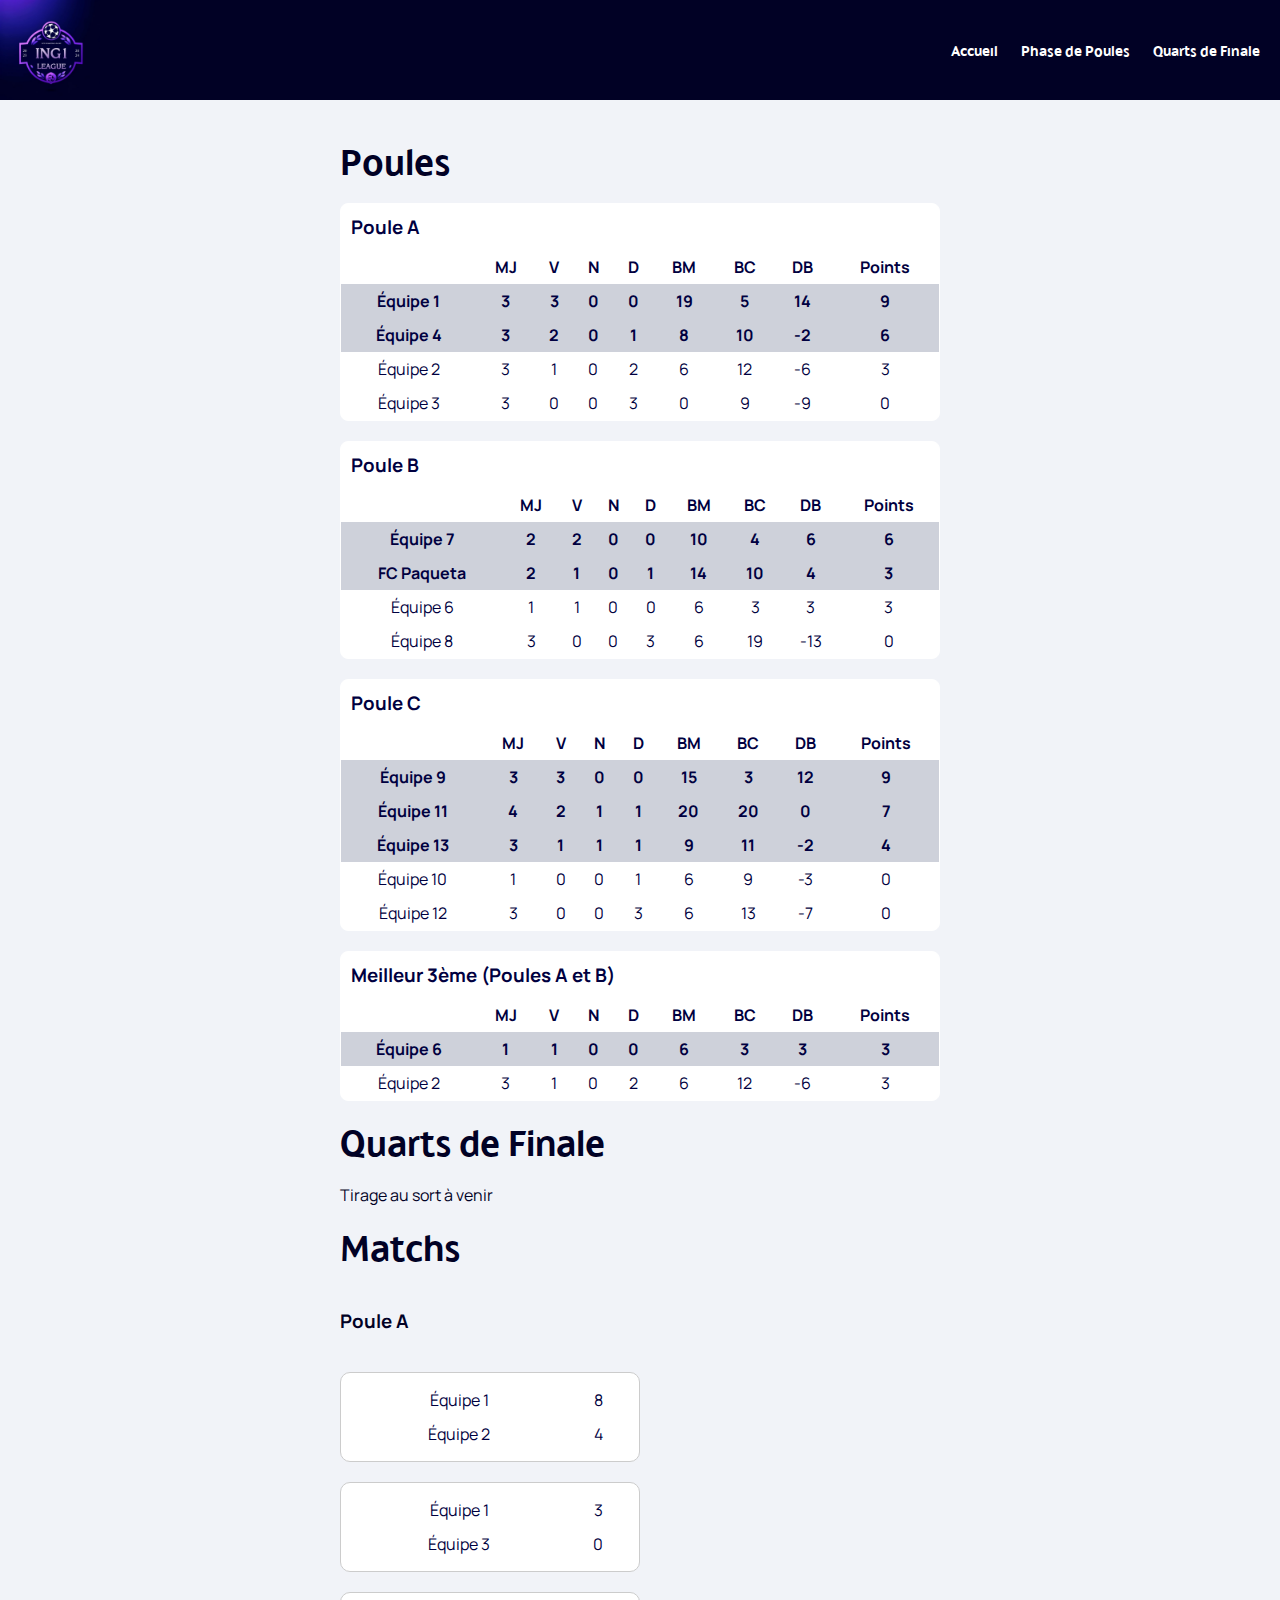
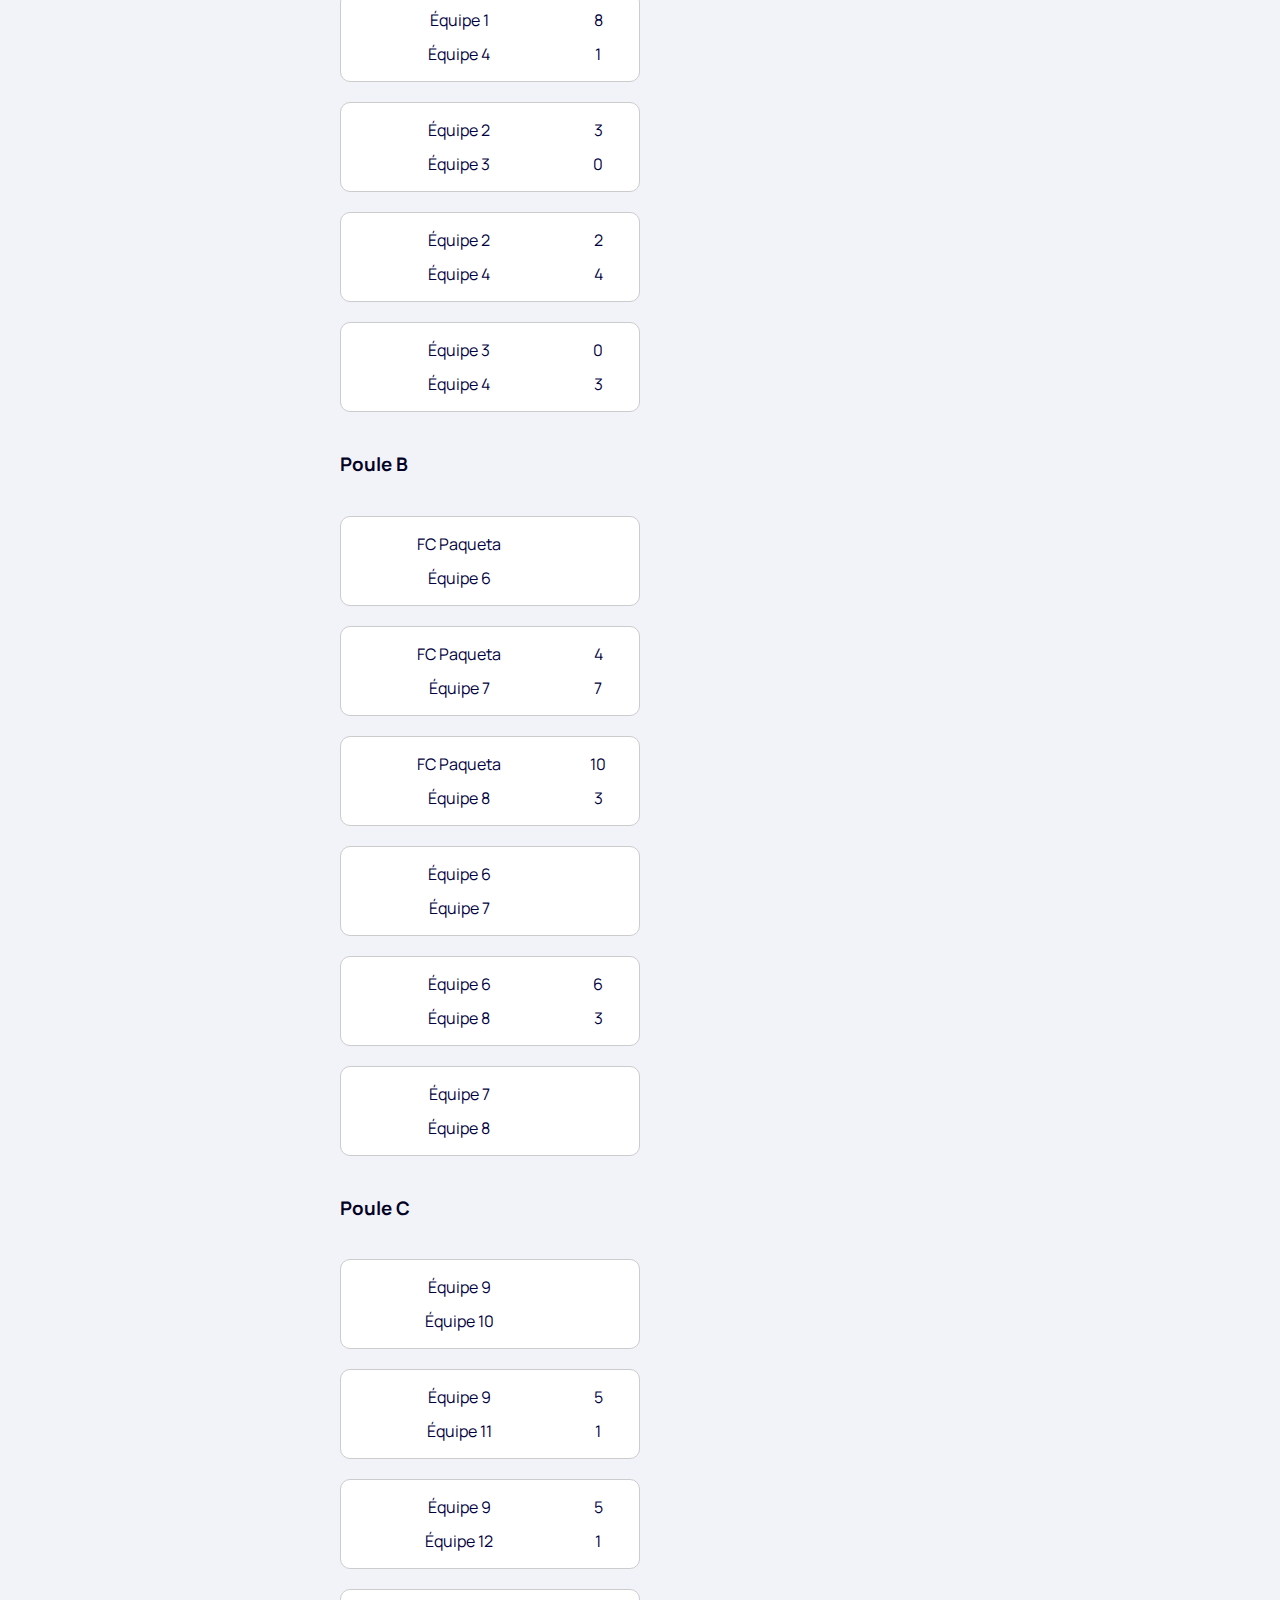
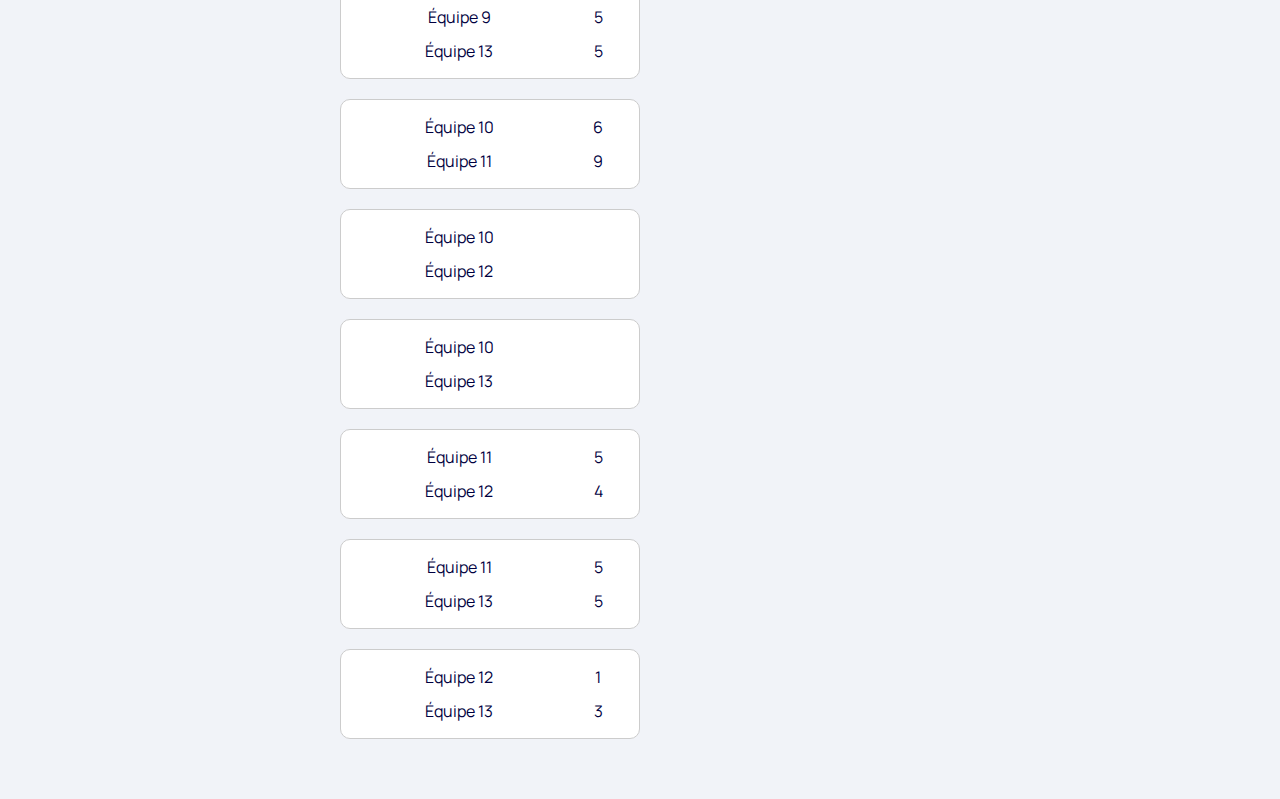
==== tournoi1.html @ 040d2909 "Add files via upload" ====
<!DOCTYPE html>
<html lang="fr">
<head>
    <meta charset="UTF-8">
    <meta name="viewport" content="width=device-width, initial-scale=1.0">
    <title>Ing League</title>
    <link rel="stylesheet" href="stylesING2.css">

    <link rel="preconnect" href="https://fonts.gstatic.com">
    <link href="https://fonts.googleapis.com/css2?family=Manrope:wght@400;700&display=swap" rel="stylesheet">
    <link rel="icon" href="./img/inglogo.jpg"> <!-- L'icône du site pour l'onglet du navigateur -->

    <style>
        /* Ajoutez vos styles personnalisés ici */
        .dropdown {
            position: relative;
            display: inline-block;
            cursor: pointer;
        }

        .dropdown-content {
            display: none;
            position: absolute;
            background-color: #f9f9f9;
            min-width: 160px;
            box-shadow: 0px 8px 16px 0px rgba(0,0,0,0.2);
            z-index: 1;
        }

        .dropdown-content a {
            color: black;
            padding: 12px 16px;
            text-decoration: none;
            display: block;
        }

        .dropdown-content a:hover {
            background-color: turquoise;
        }

        .dropdown:hover .dropdown-content {
            display: block;
        }

        .dropdown:hover .dropbtn {
            background-color: #3e8e41;
        }
    </style>
</head>
<body>
    <header>
        <img src="./img/ing1logo.jpg" alt="Logo ING 2 LEAGUE" class="logo">
        <div class="nav-buttons">
            <nav>
                <ul>
                    <li><a href="index.html">Accueil</a></li>
                    <li class="dropdown">
                        <a href="#">Phase de Poules</a>
                        <div class="dropdown-content">
                            <a href="#" onclick="afficherSection('phases-poules')">Poules</a>
                            <a href="#" onclick="afficherSection('matchs')">Matchs</a>
                        </div>
                    </li>
                    <li><a href="#" onclick="afficherSection('equipes-quarts')">Quarts de Finale</a></li>
                </ul>
            </nav>
        </div>
        <!-- Div pour l'animation de l'ovale turquoise -->
        <div id="rond-selection"></div>
    </header>


<div id="rond-selection"></div>

<main>
    <section id="phases-poules">
        <h2>Poules</h2>
        
        <div class="poule">
            <h3>Poule A</h3>
            <table id="pouleA">
                <thead>
                    <tr>
                        <th></th>
                        <th>MJ</th>
                        <th>V</th>
                        <th>N</th>
                        <th>D</th>
                        <th>BM</th>
                        <th>BC</th>
                        <th>DB</th>
                        <th class="points">Points</th>
                    </tr>
                </thead>
                <tbody>
                    <!-- Lignes pour chaque équipe seront ajoutées via JavaScript -->
                </tbody>
            </table>
        </div>

        <div class="poule">
            <h3>Poule B</h3>
            <table id="pouleB">
                <thead>
                    <tr>
                        <th></th>
                        <th>MJ</th>
                        <th>V</th>
                        <th>N</th>
                        <th>D</th>
                        <th>BM</th>
                        <th>BC</th>
                        <th>DB</th>
                        <th class="points">Points</th>
                    </tr>
                </thead>
                <tbody>
                    <!-- Lignes pour chaque équipe seront ajoutées via JavaScript -->
                </tbody>
            </table>
        </div>

        <div class="poule">
            <h3>Poule C</h3>
            <table id="pouleC">
                <thead>
                    <tr>
                        <th></th>
                        <th>MJ</th>
                        <th>V</th>
                        <th>N</th>
                        <th>D</th>
                        <th>BM</th>
                        <th>BC</th>
                        <th>DB</th>
                        <th class="points">Points</th>
                    </tr>
                </thead>
                <tbody>
                    <!-- Lignes pour chaque équipe seront ajoutées via JavaScript -->
                </tbody>
            </table>
        </div>
        
        <div class="poule">
            <h3>Meilleur 3ème (Poules A et B)</h3>
            <table id="pouleMeilleurTroisieme">
                <thead>
                    <tr>
                        <th></th>
                        <th>MJ</th>
                        <th>V</th>
                        <th>N</th>
                        <th>D</th>
                        <th>BM</th>
                        <th>BC</th>
                        <th>DB</th>
                        <th class="points">Points</th>
                    </tr>
                </thead>
                <tbody>
                    <!-- Lignes pour chaque équipe seront ajoutées via JavaScript -->
                </tbody>
            </table>
        </div>
    </section>
    
    <section id="equipes-quarts">
        <h2>Quarts de Finale</h2>
        <p>Tirage au sort à venir</p>
    </section>

    <section id="matchs">
        <h2>Matchs</h2>
        <div class="matchs">
            <!-- Matchs de la Poule A -->
            <h3>Poule A</h3>
            <div class="match">
                <table>
                    <tr>
                        <td class="equipe">Équipe 1</td>
                        <td class="score">8</td>
                    </tr>
                    <tr>
                        <td class="equipe">Équipe 2</td>
                        <td class="score">4</td>
                    </tr>
                </table>
            </div>
            <div class="match">
                <table>
                    <tr>
                        <td class="equipe">Équipe 1</td>
                        <td class="score">3</td>
                    </tr>
                    <tr>
                        <td class="equipe">Équipe 3</td>
                        <td class="score">0</td>
                    </tr>
                </table>
            </div>
            <div class="match">
                <table>
                    <tr>
                        <td class="equipe">Équipe 1</td>
                        <td class="score">8</td>
                    </tr>
                    <tr>
                        <td class="equipe">Équipe 4</td>
                        <td class="score">1</td>
                    </tr>
                </table>
            </div>
            <div class="match">
                <table>
                    <tr>
                        <td class="equipe">Équipe 2</td>
                        <td class="score">3</td>
                    </tr>
                    <tr>
                        <td class="equipe">Équipe 3</td>
                        <td class="score">0</td>
                    </tr>
                </table>
            </div>
            <div class="match">
                <table>
                    <tr>
                        <td class="equipe">Équipe 2</td>
                        <td class="score">2</td>
                    </tr>
                    <tr>
                        <td class="equipe">Équipe 4</td>
                        <td class="score">4</td>
                    </tr>
                </table>
            </div>
            <div class="match">
                <table>
                    <tr>
                        <td class="equipe">Équipe 3</td>
                        <td class="score">0</td>
                    </tr>
                    <tr>
                        <td class="equipe">Équipe 4</td>
                        <td class="score">3</td>
                    </tr>
                </table>
            </div>
            <!-- Matchs de la Poule B -->
            <h3>Poule B</h3>
            <div class="match">
                <table>
                    <tr>
                        <td class="equipe">FC Paqueta</td>
                        <td class="score"></td>
                    </tr>
                    <tr>
                        <td class="equipe">Équipe 6</td>
                        <td class="score"></td>
                    </tr>
                </table>
            </div>
            <div class="match">
                <table>
                    <tr>
                        <td class="equipe">FC Paqueta</td>
                        <td class="score">4</td>
                    </tr>
                    <tr>
                        <td class="equipe">Équipe 7</td>
                        <td class="score">7</td>
                    </tr>
                </table>
            </div>
            <div class="match">
                <table>
                    <tr>
                        <td class="equipe">FC Paqueta</td>
                        <td class="score">10</td>
                    </tr>
                    <tr>
                        <td class="equipe">Équipe 8</td>
                        <td class="score">3</td>
                    </tr>
                </table>
            </div>
            <div class="match">
                <table>
                    <tr>
                        <td class="equipe">Équipe 6</td>
                        <td class="score"></td>
                    </tr>
                    <tr>
                        <td class="equipe">Équipe 7</td>
                        <td class="score"></td>
                    </tr>
                </table>
            </div>
            <div class="match">
                <table>
                    <tr>
                        <td class="equipe">Équipe 6</td>
                        <td class="score">6</td>
                    </tr>
                    <tr>
                        <td class="equipe">Équipe 8</td>
                        <td class="score">3</td>
                    </tr>
                </table>
            </div>
            <div class="match">
                <table>
                    <tr>
                        <td class="equipe">Équipe 7</td>
                        <td class="score"></td>
                    </tr>
                    <tr>
                        <td class="equipe">Équipe 8</td>
                        <td class="score"></td>
                    </tr>
                </table>
            </div>
            <!-- Matchs de la Poule C -->
            <h3>Poule C</h3>
            <div class="match">
                <table>
                    <tr>
                        <td class="equipe">Équipe 9</td>
                        <td class="score"></td>
                    </tr>
                    <tr>
                        <td class="equipe">Équipe 10</td>
                        <td class="score"></td>
                    </tr>
                </table>
            </div>
            <div class="match">
                <table>
                    <tr>
                        <td class="equipe">Équipe 9</td>
                        <td class="score">5</td>
                    </tr>
                    <tr>
                        <td class="equipe">Équipe 11</td>
                        <td class="score">1</td>
                    </tr>
                </table>
            </div>
            <div class="match">
                <table>
                    <tr>
                        <td class="equipe">Équipe 9</td>
                        <td class="score">5</td>
                    </tr>
                    <tr>
                        <td class="equipe">Équipe 12</td>
                        <td class="score">1</td>
                    </tr>
                </table>
            </div>
            <div class="match">
                <table>
                    <tr>
                        <td class="equipe">Équipe 9</td>
                        <td class="score">5</td>
                    </tr>
                    <tr>
                        <td class="equipe">Équipe 13</td>
                        <td class="score">5</td>
                    </tr>
                </table>
            </div>
            <div class="match">
                <table>
                    <tr>
                        <td class="equipe">Équipe 10</td>
                        <td class="score">6</td>
                    </tr>
                    <tr>
                        <td class="equipe">Équipe 11</td>
                        <td class="score">9</td>
                    </tr>
                </table>
            </div>
            <div class="match">
                <table>
                    <tr>
                        <td class="equipe">Équipe 10</td>
                        <td class="score"></td>
                    </tr>
                    <tr>
                        <td class="equipe">Équipe 12</td>
                        <td class="score"></td>
                    </tr>
                </table>
            </div>
            <div class="match">
                <table>
                    <tr>
                        <td class="equipe">Équipe 10</td>
                        <td class="score"></td>
                    </tr>
                    <tr>
                        <td class="equipe">Équipe 13</td>
                        <td class="score"></td>
                    </tr>
                </table>
            </div>
            <div class="match">
                <table>
                    <tr>
                        <td class="equipe">Équipe 11</td>
                        <td class="score">5</td>
                    </tr>
                    <tr>
                        <td class="equipe">Équipe 12</td>
                        <td class="score">4</td>
                    </tr>
                </table>
            </div>
            <div class="match">
                <table>
                    <tr>
                        <td class="equipe">Équipe 11</td>
                        <td class="score">5</td>
                    </tr>
                    <tr>
                        <td class="equipe">Équipe 13</td>
                        <td class="score">5</td>
                    </tr>
                </table>
            </div>
            <div class="match">
                <table>
                    <tr>
                        <td class="equipe">Équipe 12</td>
                        <td class="score">1</td>
                    </tr>
                    <tr>
                        <td class="equipe">Équipe 13</td>
                        <td class="score">3</td>
                    </tr>
                </table>
            </div>
            <!-- Ajoutez les autres matchs de la Poule C de la même manière -->
    
            <!-- Ajoutez les autres poules et leurs matchs de la même manière -->
        </div>
  
    
    </section>
    
        

</main>

<script>
// Fonction pour ajouter la classe active au survol et conserver après le clic
function setActiveLink(link) {
        var links = document.querySelectorAll('nav ul li a');
        links.forEach(function(l) {
            l.classList.remove('active');
        });
        link.classList.add('active');
    }

    // Fonction pour afficher la section spécifiée et masquer l'autre
    function afficherSection(sectionId) {
        var sections = document.querySelectorAll('main > section');
        sections.forEach(function(section) {
            if (section.id === sectionId) {
                section.style.display = 'block';
            } else {
                section.style.display = 'none';
            }
        });
    }

    // Ajouter un écouteur d'événement clic à chaque lien
    var links = document.querySelectorAll('nav ul li a');
    links.forEach(function(link) {
        link.addEventListener('click', function() {
            setActiveLink(link);
        });
    });

    // Données des équipes
    var equipesPouleA = ["Équipe 1", "Équipe 2", "Équipe 3", "Équipe 4"];
    var equipesPouleB = ["FC Paqueta", "Équipe 6", "Équipe 7", "Équipe 8"];
    var equipesPouleC = ["Équipe 9", "Équipe 10", "Équipe 11", "Équipe 12", "Équipe 13"];

    // Structure de données pour les statistiques de chaque équipe
    var statsEquipes = {
        "Équipe 1": { MJ: 3, V: 3, N: 0, D: 0, BM: 19, BC: 5, DB: 14, Pts: 9 },
        "Équipe 2": { MJ: 3, V: 1, N: 0, D: 2, BM: 6, BC: 12, DB: -6 ,Pts: 3 },
        "Équipe 3": { MJ: 3, V: 0, N: 0, D: 3, BM: 0, BC: 9, DB: -9, Pts: 0 },
        "Équipe 4": { MJ: 3, V: 2, N: 0, D: 1, BM: 8, BC: 10, DB: -2, Pts: 6 },
        "FC Paqueta": { MJ: 2, V: 1, N: 0, D: 1, BM: 14, BC: 10, DB: 4, Pts: 3 },
        "Équipe 6": { MJ: 1, V: 1, N: 0, D: 0, BM: 6, BC: 3, DB: 3, Pts: 3 },
        "Équipe 7": { MJ: 2, V: 2, N: 0, D: 0, BM: 10, BC: 4, DB: 6, Pts: 6 },
        "Équipe 8": { MJ: 3, V: 0, N: 0, D: 3, BM: 6,BC: 19, DB: -13, Pts: 0 },
        "Équipe 9": { MJ: 3, V: 3, N: 0, D: 0, BM: 15, BC: 3, DB: 12, Pts: 9 },
        "Équipe 10": { MJ: 1, V: 0, N: 0, D: 1, BM: 6, BC: 9, DB: -3, Pts: 0  },
        "Équipe 11": { MJ: 4, V: 2, N: 1, D: 1, BM: 20, BC: 20, DB: 0, Pts: 7},
        "Équipe 12": {MJ: 3, V: 0, N: 0, D: 3, BM: 6, BC: 13, DB: -7, Pts: 0   },
        "Équipe 13": { MJ: 3, V: 1, N: 1, D: 1, BM: 9, BC: 11, DB: -2, Pts: 4 }
    };

    // Fonction pour initialiser les données des équipes
    function initialiserEquipes(poule, equipeList) {
        var tbody = document.getElementById(poule).getElementsByTagName('tbody')[0];
        tbody.innerHTML = ''; // Supprimer le contenu existant du tableau

        // Trier les équipes en fonction des critères spécifiés
        equipeList.sort(function(a, b) {
            // Comparer d'abord les points
            if (statsEquipes[b].Pts !== statsEquipes[a].Pts) {
                return statsEquipes[b].Pts - statsEquipes[a].Pts;
            }
            // En cas d'égalité de points, comparer la différence de buts
            else if (statsEquipes[b].DB !== statsEquipes[a].DB) {
                return statsEquipes[b].DB - statsEquipes[a].DB;
            }
            // En cas d'égalité de différence de buts, comparer les buts marqués
            else if (statsEquipes[b].BM !== statsEquipes[a].BM) {
                return statsEquipes[b].BM - statsEquipes[a].BM;
            }
            // En cas d'égalité de buts marqués, comparer les buts concédés (le moins est le meilleur)
            else {
                return statsEquipes[a].BC - statsEquipes[b].BC;
            }
        });

        // Ajouter les équipes triées au tableau
        equipeList.forEach(function(equipe, index) {
            var tr = document.createElement('tr');
            // Ajout de la classe spécifique pour les équipes à surligner
            if (poule === 'pouleC' && index < 3) {
                tr.classList.add('meilleure-equipe');
            } else if ((poule === 'pouleA' || poule === 'pouleB') && index < 2) {
                tr.classList.add('meilleure-equipe');
            }
            tr.innerHTML = `<td>${equipe}</td><td>${statsEquipes[equipe].MJ}</td><td>${statsEquipes[equipe].V}</td><td>${statsEquipes[equipe].N}</td><td>${statsEquipes[equipe].D}</td><td>${statsEquipes[equipe].BM}</td><td>${statsEquipes[equipe].BC}</td><td>${statsEquipes[equipe].DB}</td><td>${statsEquipes[equipe].Pts}</td>`;
            tbody.appendChild(tr);
        });
    }

    // Initialisation des données des équipes pour chaque poule
    initialiserEquipes('pouleA', equipesPouleA);
    initialiserEquipes('pouleB', equipesPouleB);
    initialiserEquipes('pouleC', equipesPouleC);

    // Ajout d'une nouvelle poule pour les meilleurs troisièmes
    var pouleMeilleurTroisieme = document.getElementById('pouleMeilleurTroisieme');

    // Listes des troisièmes de chaque poule
    var troisiemesPouleA = equipesPouleA.slice(2, 3); // Récupère le troisième de la poule A
    var troisiemesPouleB = equipesPouleB.slice(2, 3); // Récupère le troisième de la poule B

    // Concaténation des troisièmes de chaque poule
    var meilleursTroisiemes = troisiemesPouleA.concat(troisiemesPouleB);

    // Trier les meilleurs troisièmes selon les critères spécifiés
    meilleursTroisiemes.sort(function(a, b) {
        // Comparer d'abord les points
        if (statsEquipes[b].Pts !== statsEquipes[a].Pts) {
            return statsEquipes[b].Pts - statsEquipes[a].Pts;
        }
        // En cas d'égalité de points, comparer la différence de buts
        else if (statsEquipes[b].DB !== statsEquipes[a].DB) {
            return statsEquipes[b].DB - statsEquipes[a].DB;
        }
        // En cas d'égalité de différence de buts, comparer les buts marqués
        else if (statsEquipes[b].BM !== statsEquipes[a].BM) {
            return statsEquipes[b].BM - statsEquipes[a].BM;
        }
        // En cas d'égalité de buts marqués, comparer les buts concédés (le moins est le meilleur)
        else {
            return statsEquipes[a].BC - statsEquipes[b].BC;
        }
    });

    // Initialiser les données des équipes dans la nouvelle poule
    initialiserEquipes('pouleMeilleurTroisieme', meilleursTroisiemes);

    // Surligner la meilleure équipe du troisième
    document.querySelector('#pouleMeilleurTroisieme tbody tr:first-child').classList.add('meilleur-troisieme');
</script>

</body>
</html>
---- stylesING2.css ----
@font-face {
    font-family: "Champions-Bold";
    src: url('./Champions-Bold.ttf') format('truetype');
}

body {
    background-color: #F1F3F8; /* Couleur de fond du body */
    margin: 0;
    padding: 0;
    color: #010125;
    

    font-family: 'Manrope', sans-serif;
    z-index: 112;
}
nav ul {
        list-style-type: none;
        padding: 0;
        margin: 0;
    }

    /* Styles pour les liens dans les éléments ul */
    

    /* Styles pour les liens dans les éléments ul */
 

header {
    background-color: #010125;
    color: #fff;
    padding: 0px 0;
    text-align: center;
    display: flex;
    justify-content: space-between;
    align-items: center;

}
.nav-buttons {
    margin-left: auto;
}


/* Style pour le survol des liens */
nav ul li a.active,
nav ul li a:hover {
    background-color: turquoise;
    border-radius: 9999px;
    color: black;
}





.matchs {
    display: flex;
    flex-direction: column;
    align-items: center;
    gap: 20px;
    
}

.match {
    border: 1px solid #c0bdbd;
    border-radius: 10px;
    padding: 10px;
    width: 60%;
    max-width: 300px;
    box-sizing: border-box;
    background-color: #ffffff;
    width: 1000px;
}

.logo {
    width: 100px;
    height: 100px;
}

.score {
    margin: 0 10px; /* Pour ajouter de l'espace entre le score et les noms d'équipe */
}


.match h4 {
    margin: 5px 0;
}




.equipe .nom {
    text-align: left;
    font-family: 'Manrope', sans-serif;
    font-weight: bold;
    margin-left: 50px;
}


.matchs {
    display: grid;
    grid-template-columns: repeat(auto-fill, minmax(300px, 3fr));
    gap: 20px;
}

.match {
    display: flex;
    align-items: center;
    border: 1px solid #ccc;
    border-radius: 10px;
    padding: 10px;
}

.equipe {
    flex-grow: 1;
    text-align: center;
}

.score {
    width: 50px;
    text-align: center;
}





nav ul li {
    font-family: "Champions-Bold";

    display: inline;
    margin-right: 20px;
    
   
}

main{
    margin: 20px auto; /* Centrer la poule horizontalement et espacement avec les autres poules */
    max-width: 600px; /* Limiter la largeur de la poule */
}

nav ul li a {
    color: #fff;
    text-decoration: none;
}

main {
    padding: 20px;
}

section {
    margin-bottom: 20px;
}

h2 {
    font-family: "Champions-Bold";

    margin: 20px auto; /* Centrer la poule horizontalement et espacement avec les autres poules */
    max-width: 600px; /* Limiter la largeur de la poule */
    margin-top: 0;
    font-weight: bold;
    font-size: 40px;
}

/* Styles pour les phases de poules */

/* Styles pour les phases de poules */
.poule {
    border: 1px solid #ffffff; /* Couleur des bordures de la poule */
    border-radius: 8px; /* Arrondir les bords de la poule */
    background-color: white; /* Couleur de fond de la poule */
    margin: 20px auto; /* Centrer la poule horizontalement et espacement avec les autres poules */
    max-width: 600px; /* Limiter la largeur de la poule */
}

/* Effet hover sur les lignes des équipes */
table tbody tr:hover {
    background-color: #f5f5f5; /* Couleur de fond au survol */
    transition: background-color 0.4s ease; /* Ralentir l'effet de transition */
}

/* Ajout de styles pour surligner les meilleures équipes */

.meilleure-equipe {
    background-color: #ced1da; /* Couleur de surlignage */
    font-weight: bold;
}

.meilleur-troisieme {
    background-color: #ced1da; /* Couleur de surlignage pour la meilleure équipe de la poule "Meilleur Troisième" */
    font-weight: bold; /* Mettre en gras pour le surlignage */
    color: #000; /* Couleur du texte */
}


.poule h3 {
    color: #000040;
    padding: 10px;
    margin: 0;
}

table {
    width: 100%;
    border-collapse: collapse;
}

table th, table td {
    padding: 6px;
    color: #000040; /* Couleur de texte noir */
    text-align: center; /* Aligner le texte au centre */
}

table th {
    background-color: #ffffff;
}

/* Ajoutez une classe spécifique pour la colonne des points */
.points {
    font-weight: bold; /* Mettre en gras les points */
}


/* Styles pour les équipes qualifiées en quart de finale */



/* Effet hover sur les lignes des équipes */

table tbody tr:hover {
    background-color: #f5f5f5; /* Couleur de fond au survol */
}

@media only screen and (max-width: 600px) {
    header {
        flex-direction: row;
        justify-content: space-between;
        align-items: center;
    }

    nav {
        margin-top: 20px; /* Ajoute un espace entre les boutons et le haut du header */
    }

    nav ul {
        margin-right: 20px;
        margin-bottom: 30px;
        
    }

    nav ul li {
        display: block;
        margin-right: 0;
        margin-bottom: 10px; /* Espacement entre les boutons */
    }
    .logo{
        height: 138px;
        width: 138px;
    }
}
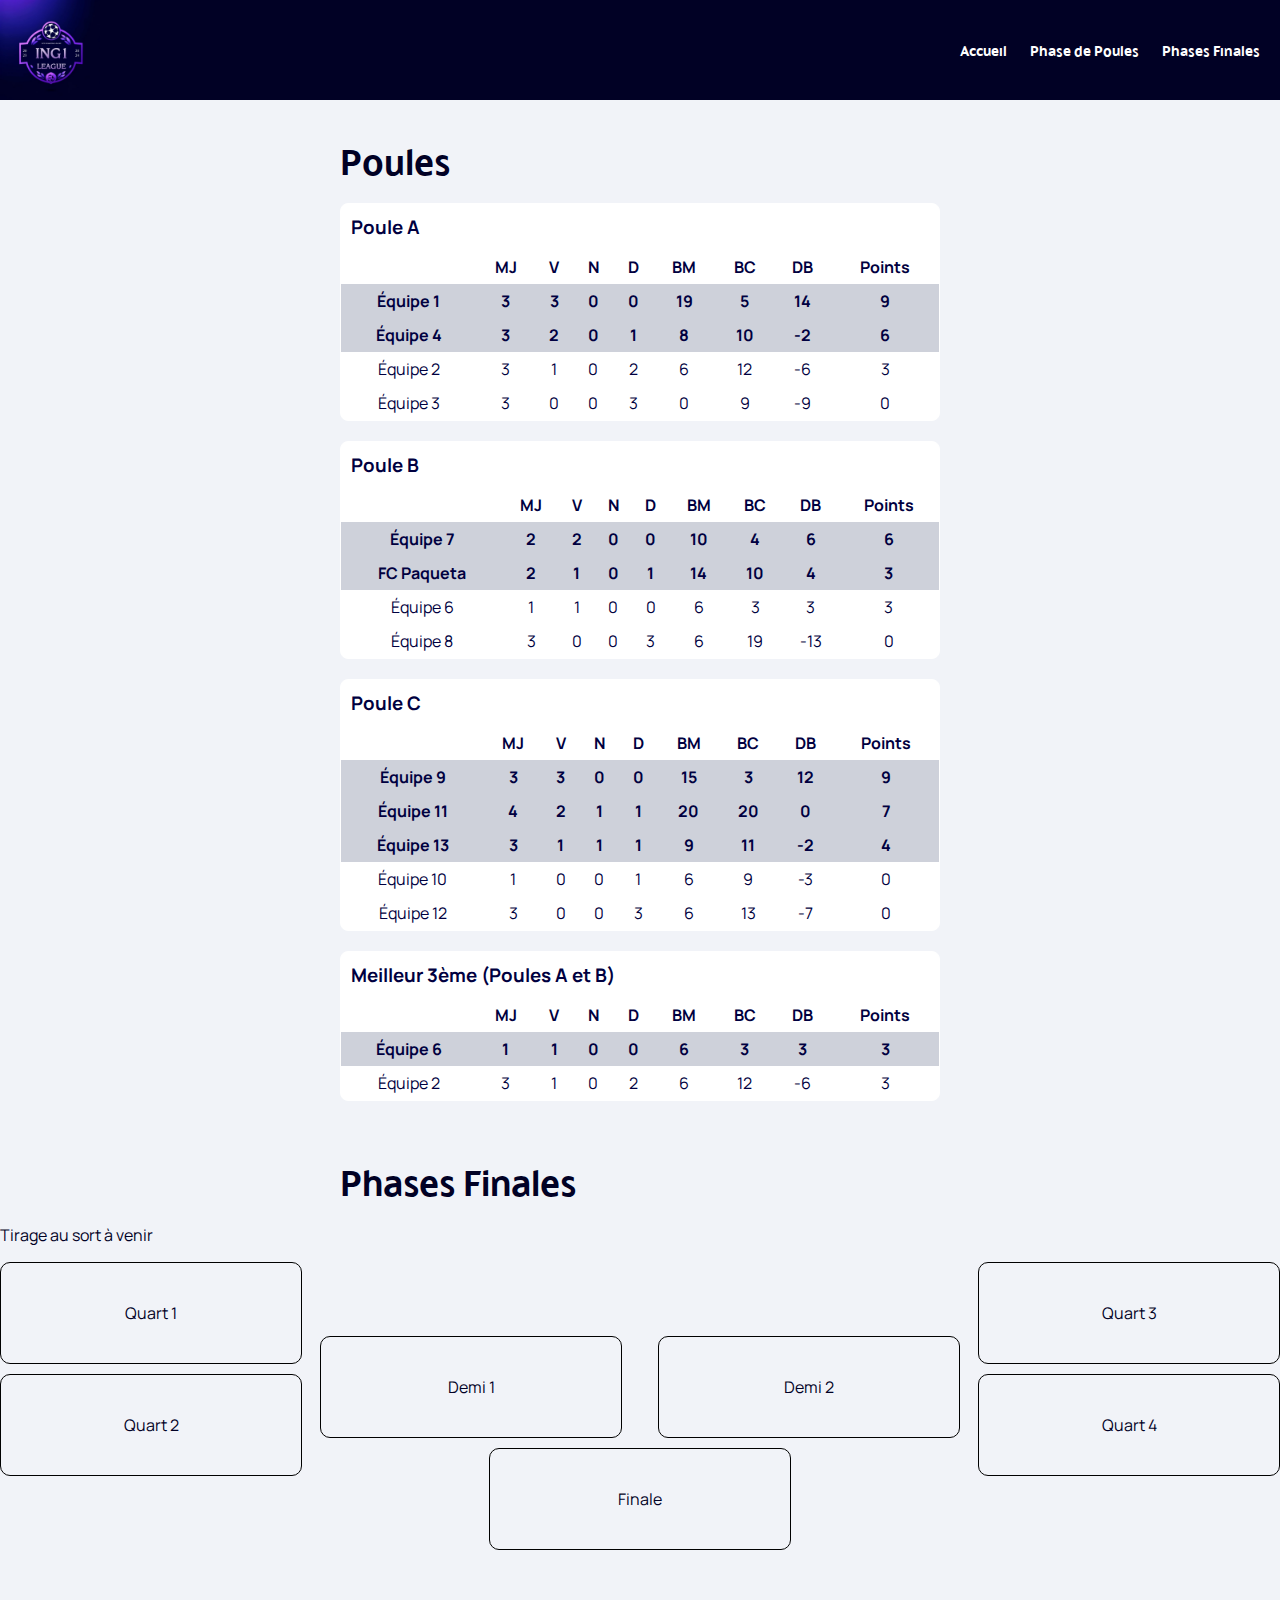
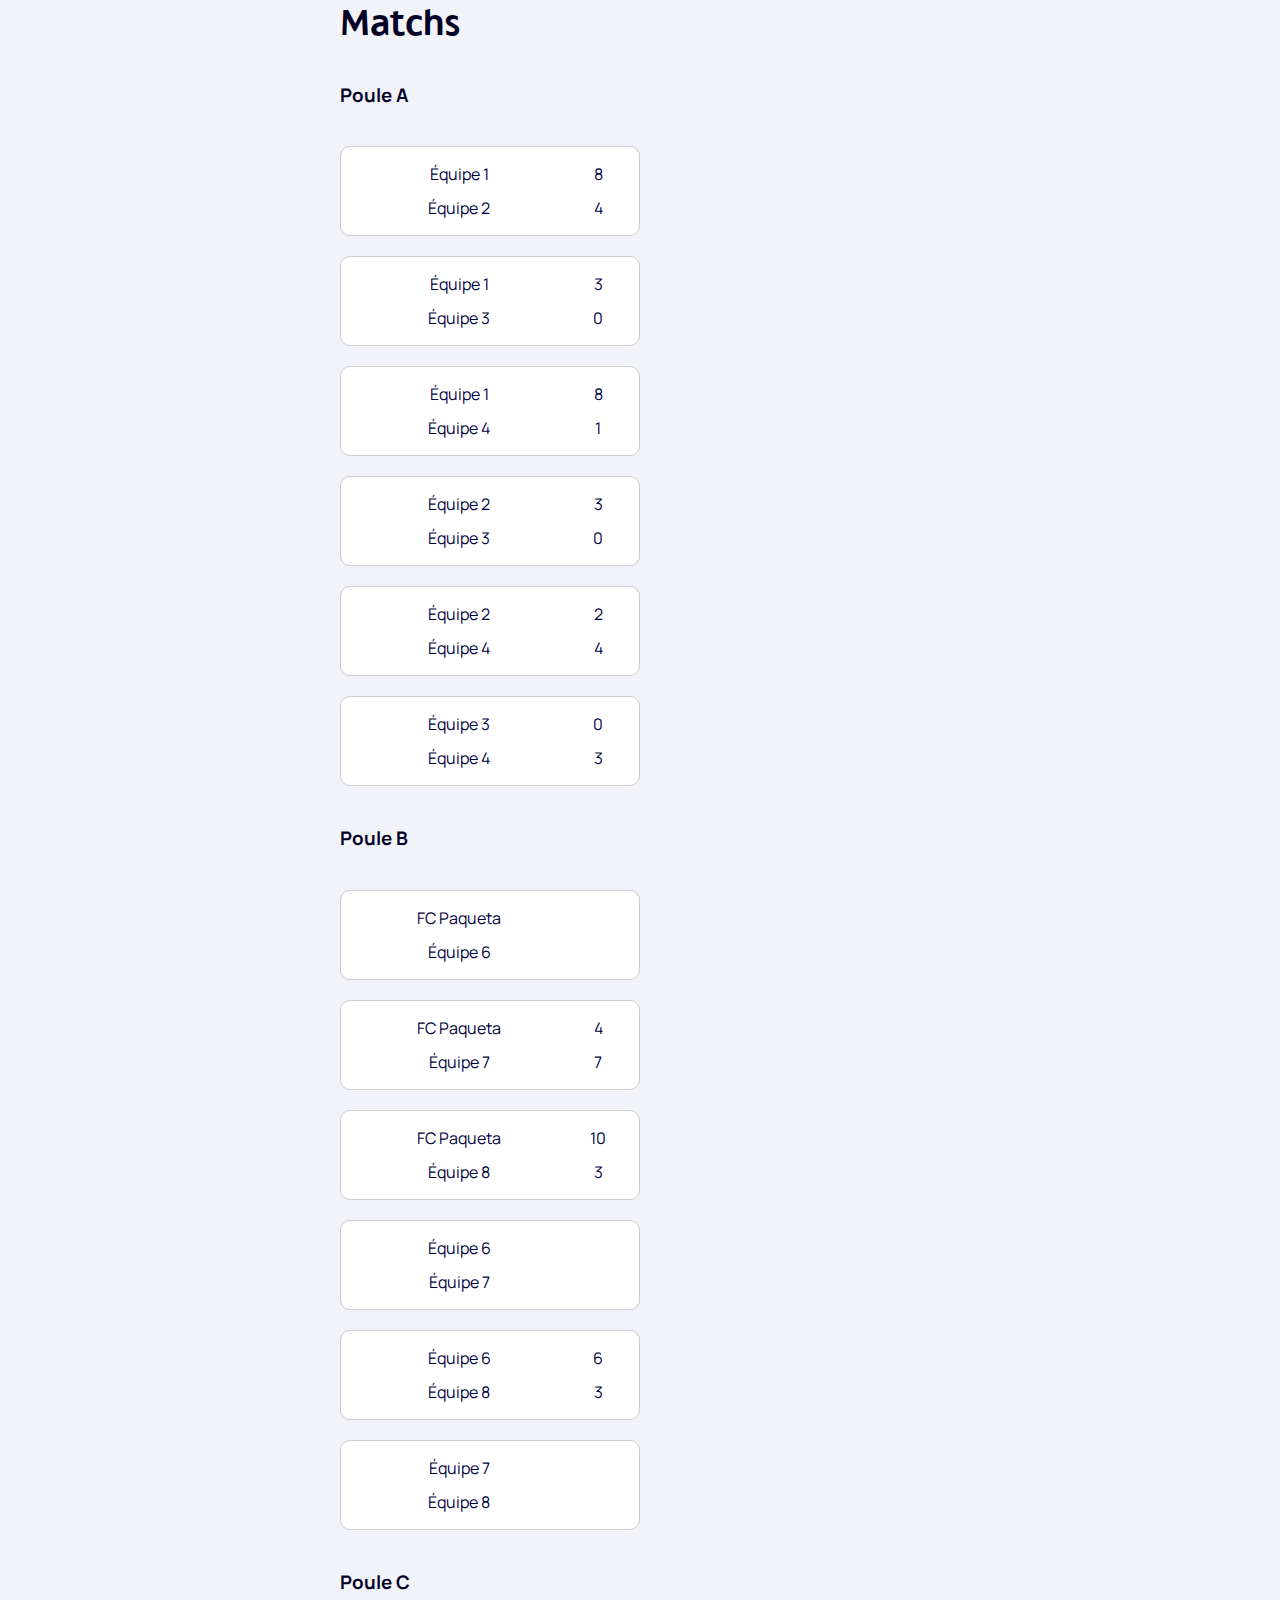
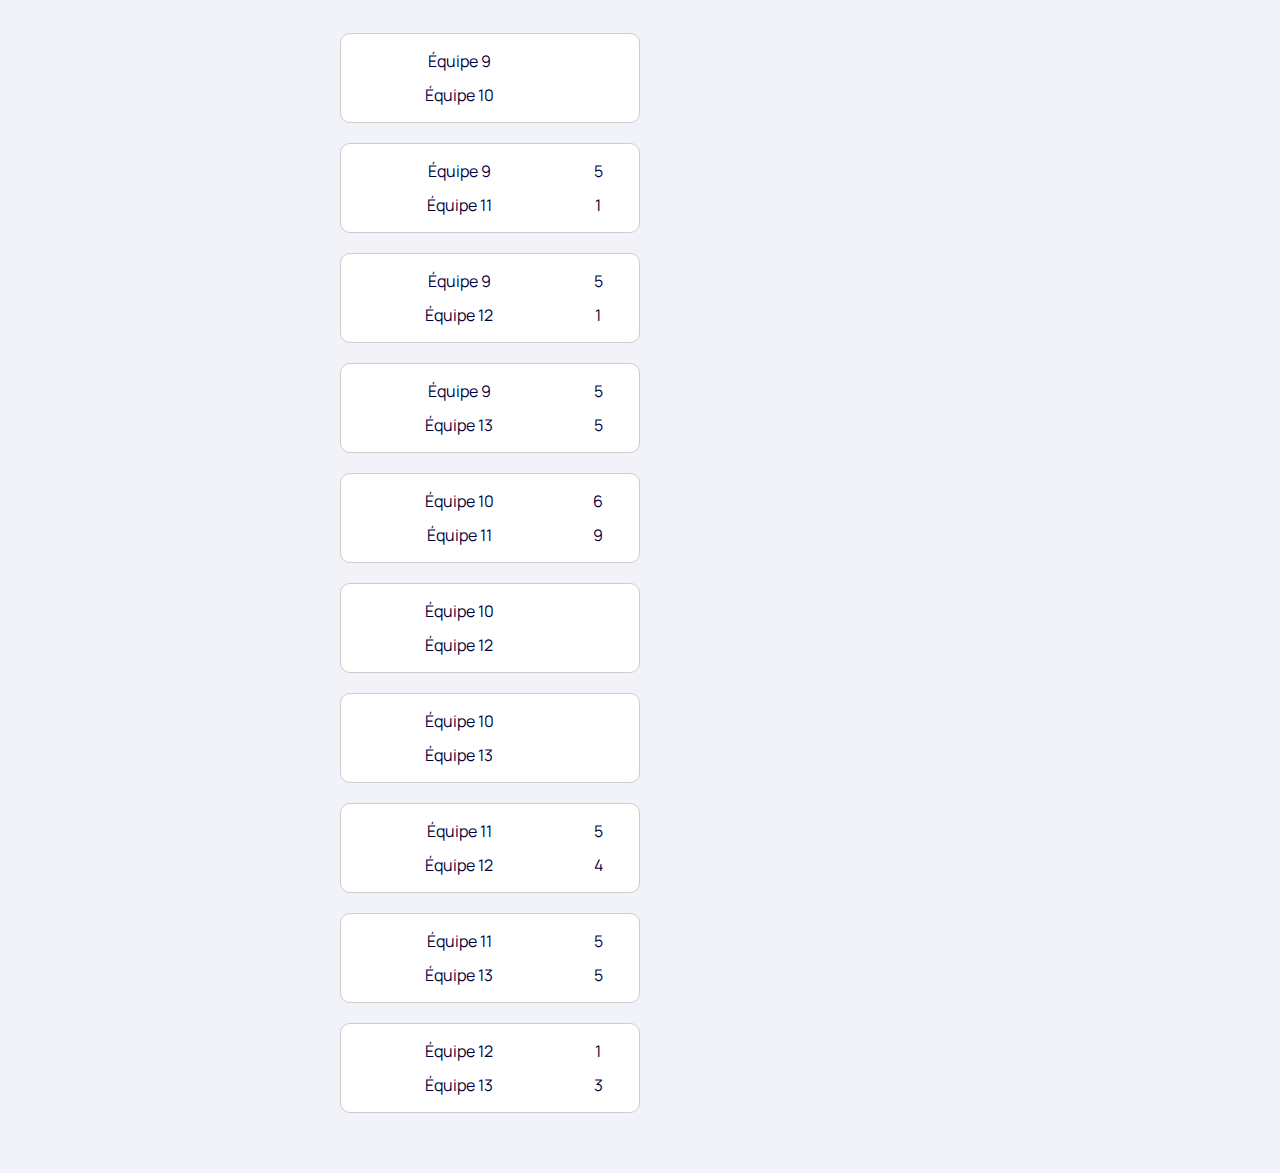
==== commit 66155dda: "Update tournoi1.html" ====
--- a/tournoi1.html
+++ b/tournoi1.html
@@ -61,7 +61,7 @@
                             <a href="#" onclick="afficherSection('matchs')">Matchs</a>
                         </div>
                     </li>
-                    <li><a href="#" onclick="afficherSection('equipes-quarts')">Quarts de Finale</a></li>
+                    <li><a href="#" onclick="afficherSection('equipes-quarts')">Phases Finales</a></li>
                 </ul>
             </nav>
         </div>
@@ -164,12 +164,144 @@
             </table>
         </div>
     </section>
+</main>
     
     <section id="equipes-quarts">
-        <h2>Quarts de Finale</h2>
+        <h2>Phases Finales</h2>
         <p>Tirage au sort à venir</p>
+      
+        <div class="ligue-des-champions">
+          <div class="quart-de-finale">
+            <div class="match-container">
+              <div class="matc">Quart 1</div>
+              <div class="ligne"></div>
+              <div class="matc">Quart 2</div>
+            </div>
+      
+            <div class="match-container">
+              <div class="matc">Quart 3</div>
+              <div class="matc">Quart 4</div>
+            </div>
+          </div>
+      
+          <div class="demi-finale">
+            <div class="matc">Demi 1</div>
+            <div class="matc">Demi 2</div>
+          </div>
+          <div class="finale">
+            <div class="matc">Finale</div>
+          </div>
+        </div>
+      </section>
+      
+          
+          
+          <style>
+            
+.ligue-des-champions {
+  display: flex;
+  flex-direction: column;
+  align-items: center;
+}
+
+.matc {
+  width: 300px;
+  height: 100px;
+  border: 1px solid black;
+  display: flex;
+  justify-content: center;
+  align-items: center;
+  margin-bottom: 10px; /* Ajoute de l'espace entre les matches */
+  border-radius: 10px;
+
+}
+
+.quart-de-finale {
+  display: flex;
+  justify-content: space-between;
+  width: 100%;
+  padding: 0 20px; /* Ajoute de l'espace entre les quarts et les bords */
+  max-width: 1800px;
+}
+
+.match-container {
+  display: flex;
+  flex-direction: column;
+  align-items: center;
+  margin-bottom: 20px; /* Ajoute de l'espace entre les Phases Finales */
+  
+}
+
+.demi-finale {
+  display: flex;
+  justify-content: space-between;
+  width: 50%;
+  margin-top: -170px;
+}
+
+.finale {
+  margin-top: -0px;
+}
+
+.quart-de-finale .match:not(:last-child) {
+  border-bottom: 2px solid black;
+}
+
+.demi-finale .match:first-child {
+  border-right: 2px solid black;
+}
+
+@media only screen and (max-width: 600px) {
+    .ligue-des-champions {
+  display: flex;
+  flex-direction: column;
+  align-items: center;
+}
+
+.matc {
+  width: 100px;
+  height: 100px;
+  border: 1px solid black;
+  display: flex;
+  justify-content: center;
+  align-items: center;
+}
+
+.quart-de-finale {
+  display: flex;
+  justify-content: space-between;
+  width: 100%;
+}
+
+.demi-finale {
+  display: flex;
+  justify-content: space-between;
+  width: 50%;
+  margin-top: 50px;
+}
+
+.finale {
+  margin-top: 50px;
+}
+
+.quart-de-finale .match:not(:last-child) {
+  border-right: 2px solid black;
+}
+
+.demi-finale .match:first-child {
+  border-right: 2px solid black;
+}
+
+}
+
+
+          </style>
+
+
+
+        
     </section>
-
+<main>
     <section id="matchs">
         <h2>Matchs</h2>
         <div class="matchs">
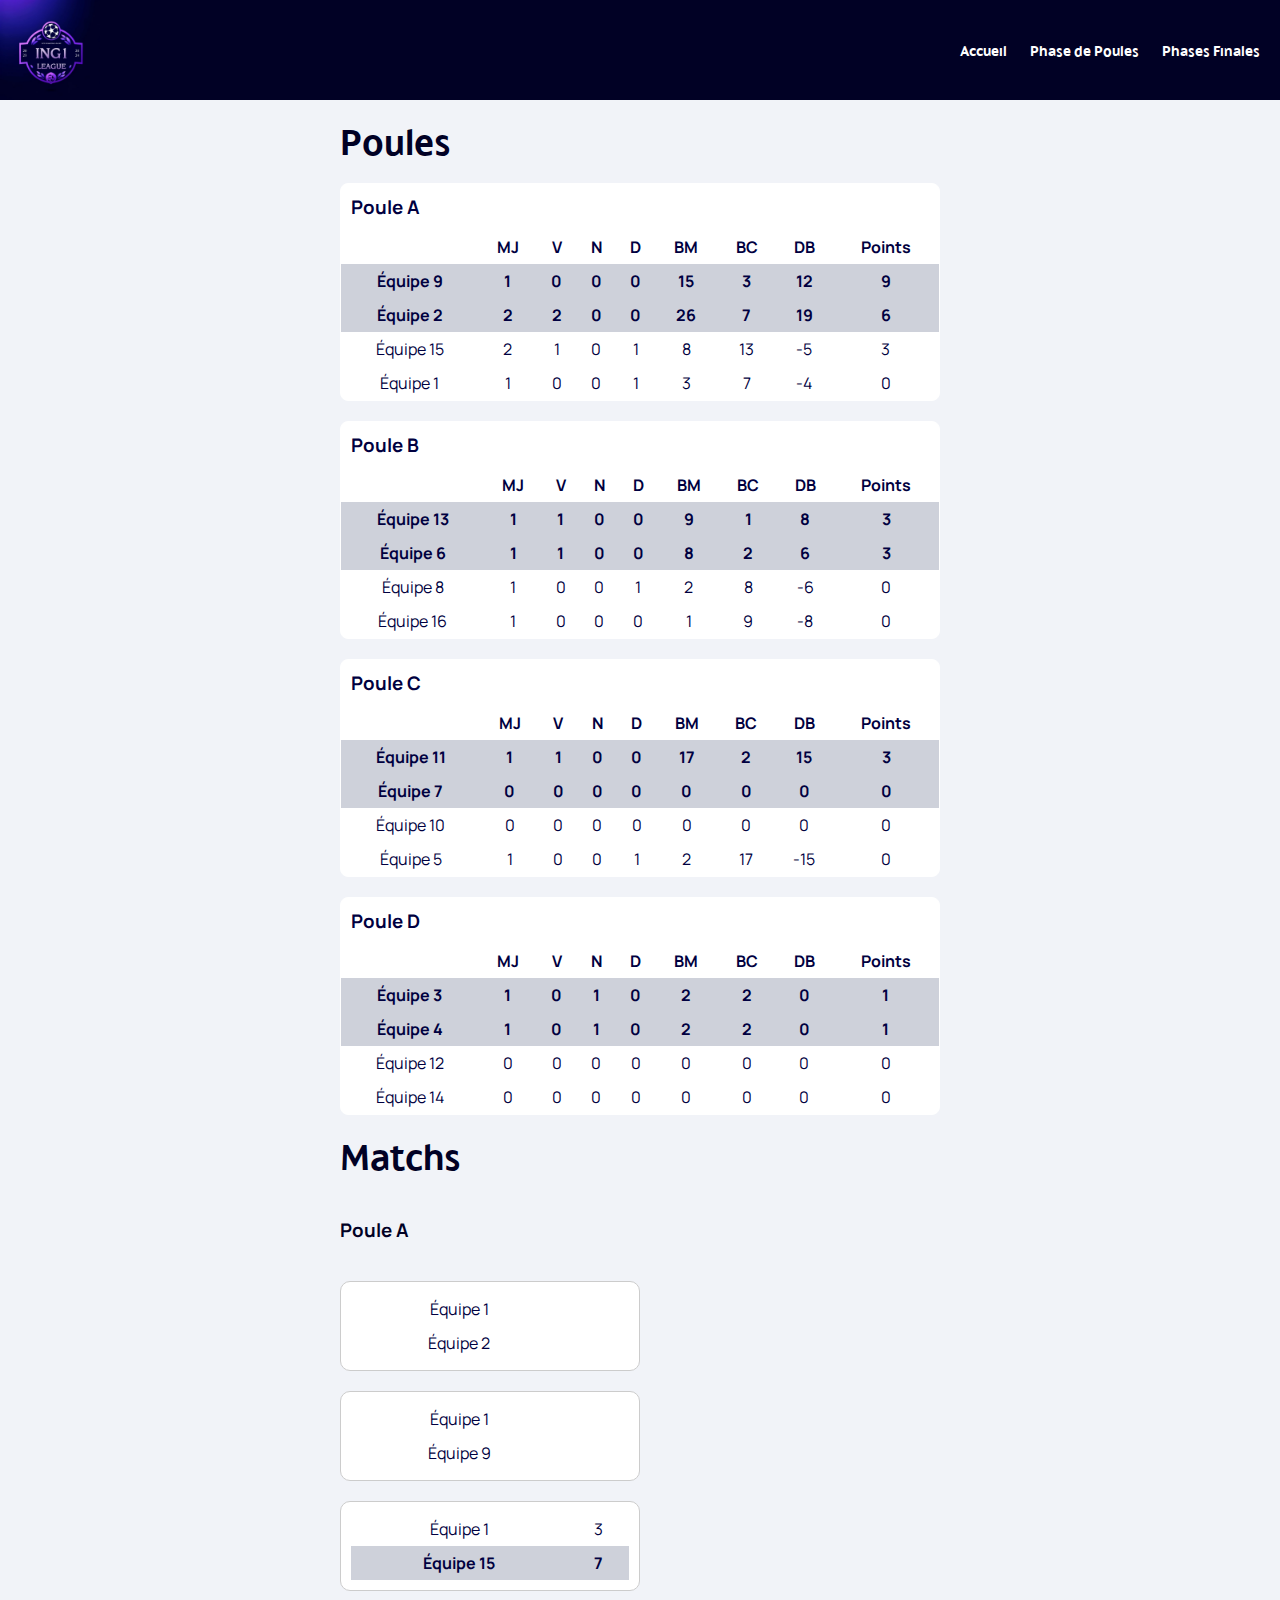
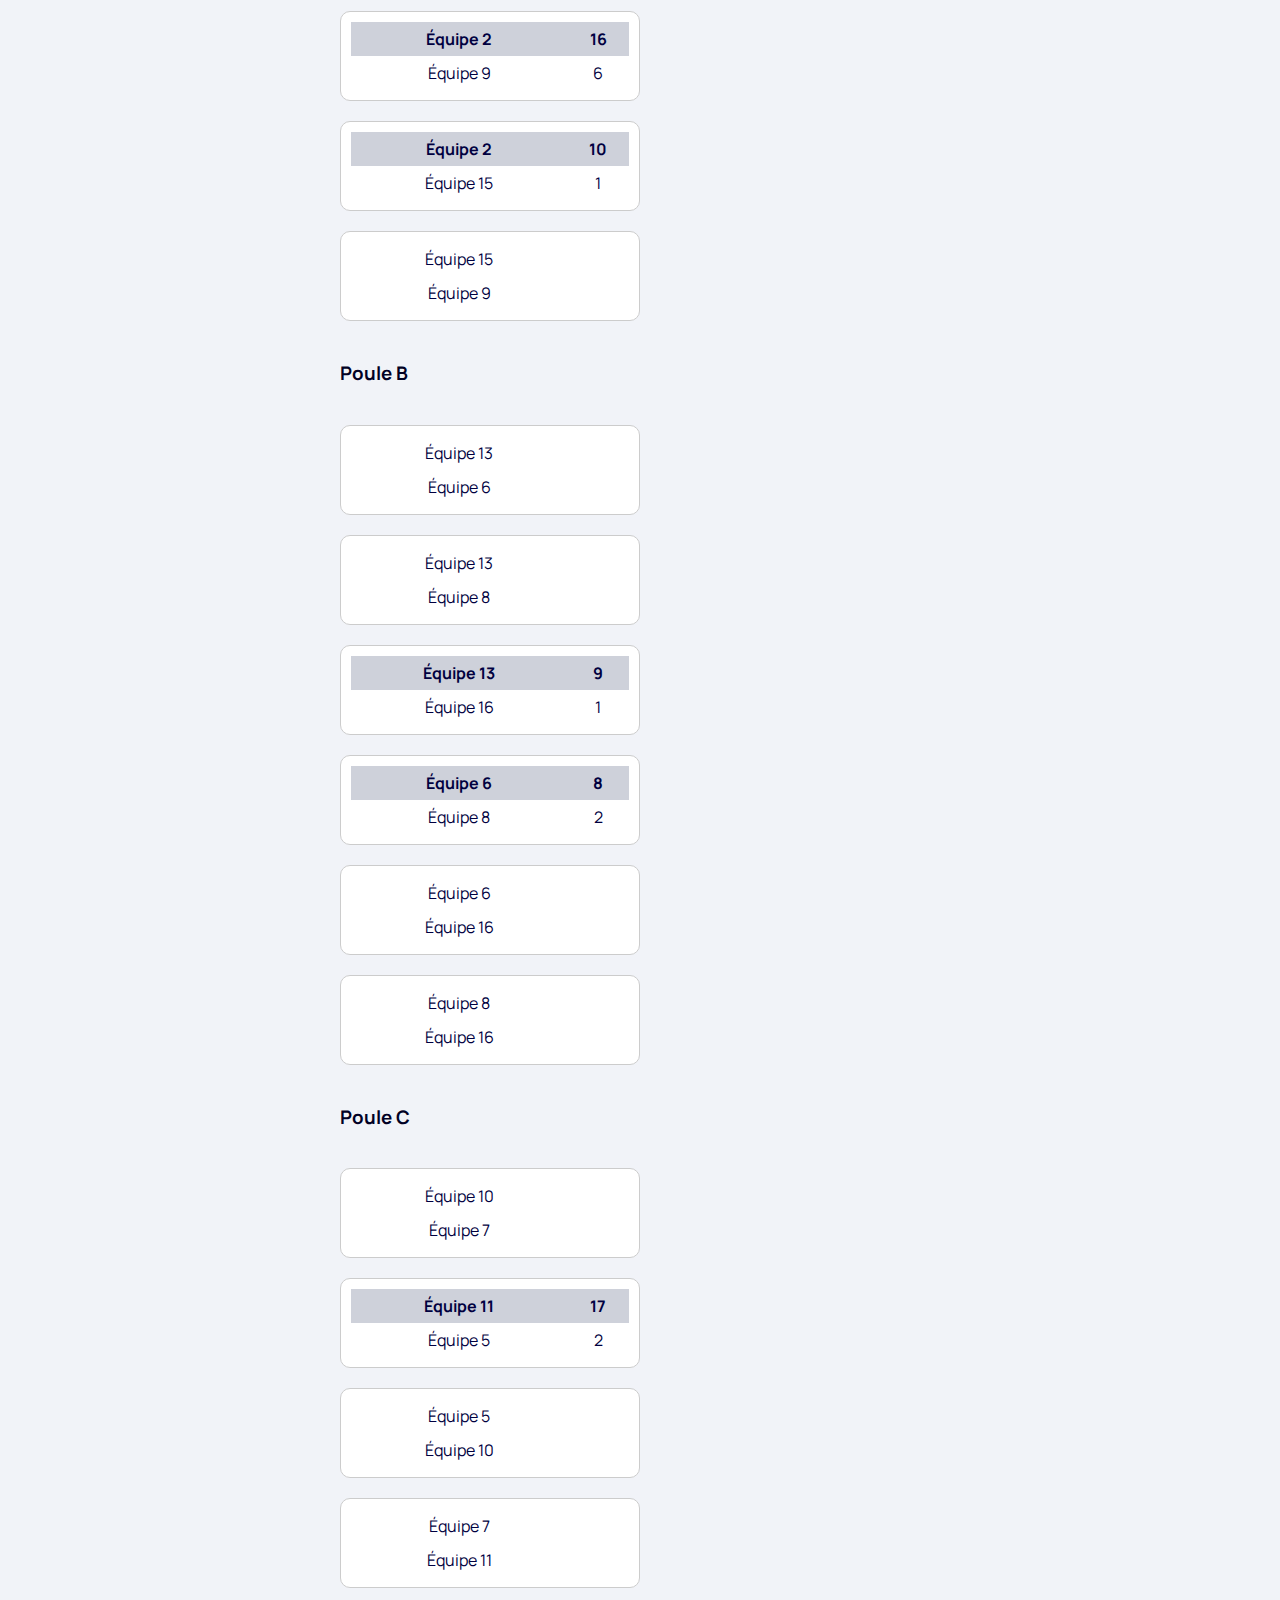
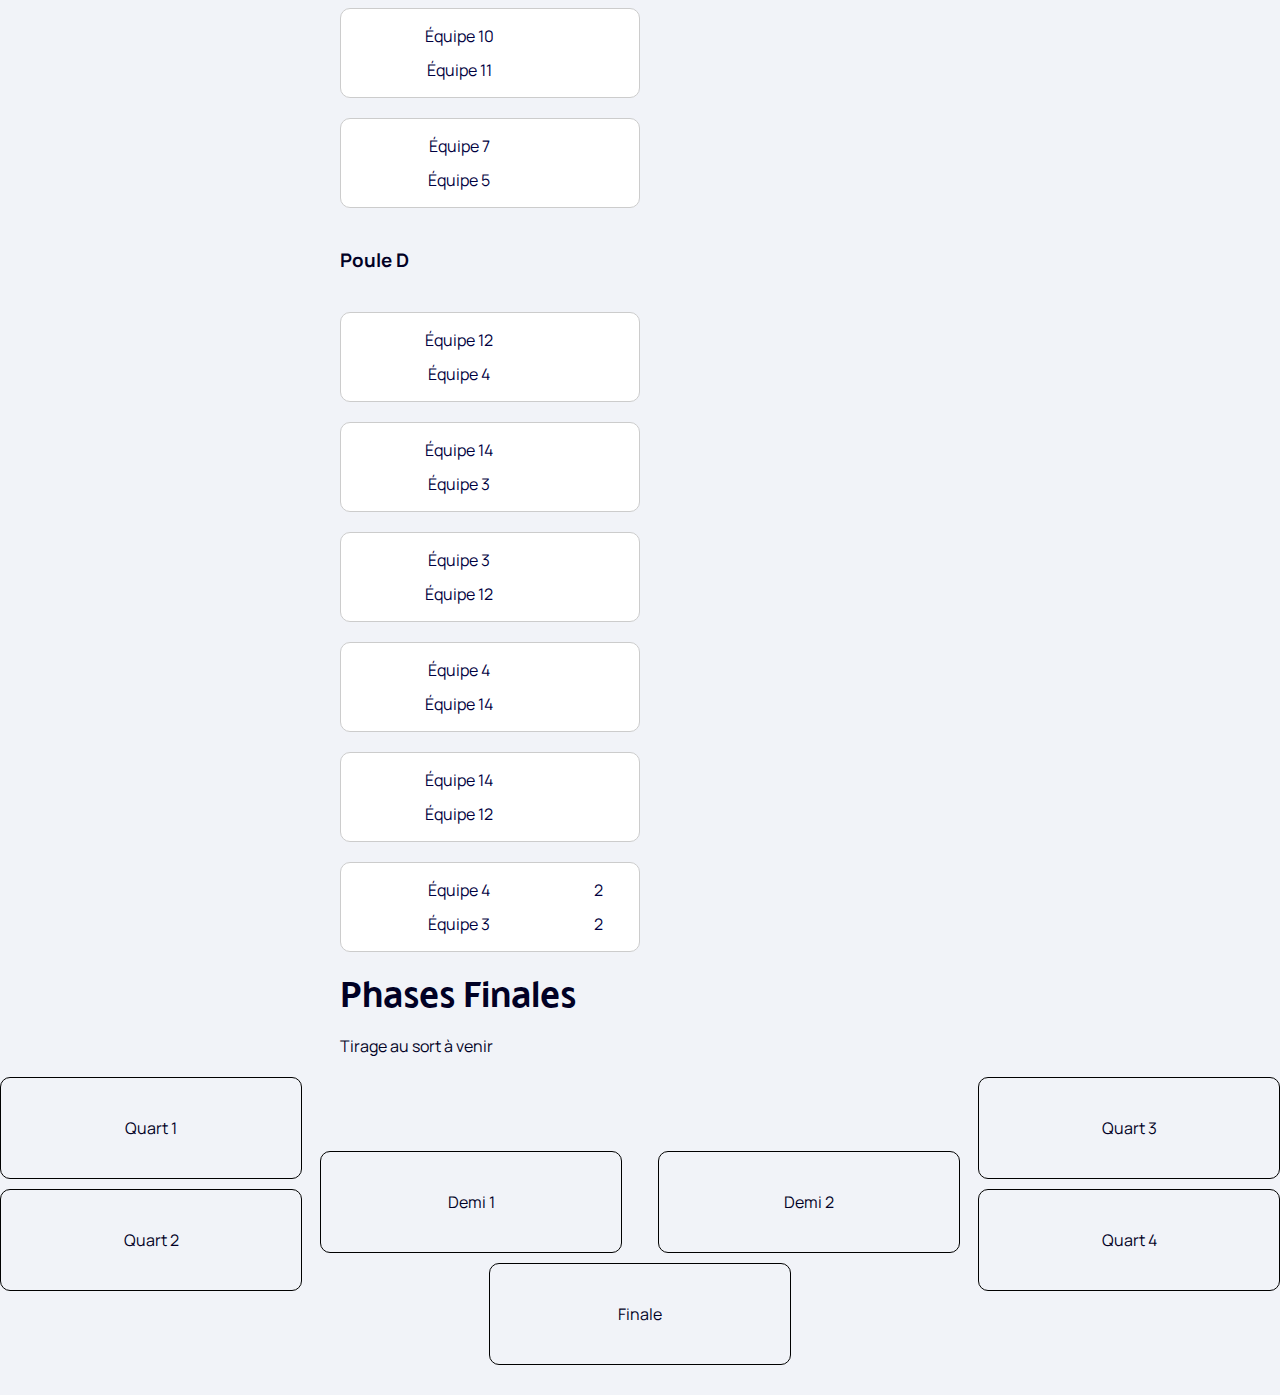
==== commit 16b19e09: "Add files via upload" ====
--- a/tournoi1.html
+++ b/tournoi1.html
@@ -11,11 +11,13 @@
     <link rel="icon" href="./img/inglogo.jpg"> <!-- L'icône du site pour l'onglet du navigateur -->
 
     <style>
+
         /* Ajoutez vos styles personnalisés ici */
         .dropdown {
             position: relative;
             display: inline-block;
             cursor: pointer;
+
         }
 
         .dropdown-content {
@@ -25,6 +27,11 @@
             min-width: 160px;
             box-shadow: 0px 8px 16px 0px rgba(0,0,0,0.2);
             z-index: 1;
+            padding: 10px;
+            margin-left: -35px;
+            border-radius: 10px;
+
+
         }
 
         .dropdown-content a {
@@ -32,10 +39,13 @@
             padding: 12px 16px;
             text-decoration: none;
             display: block;
-        }
+            padding: 10px;
+
+        }   
 
         .dropdown-content a:hover {
             background-color: turquoise;
+            padding: 10px;
         }
 
         .dropdown:hover .dropdown-content {
@@ -45,6 +55,8 @@
         .dropdown:hover .dropbtn {
             background-color: #3e8e41;
         }
+
+        
     </style>
 </head>
 <body>
@@ -55,23 +67,23 @@
                 <ul>
                     <li><a href="index.html">Accueil</a></li>
                     <li class="dropdown">
-                        <a href="#">Phase de Poules</a>
+                        <a href="#" onclick="afficherSection('phases-poules')">Phase de Poules</a>
                         <div class="dropdown-content">
-                            <a href="#" onclick="afficherSection('phases-poules')">Poules</a>
-                            <a href="#" onclick="afficherSection('matchs')">Matchs</a>
+                            <a href="#" onclick="afficherSection('phases-poules');">Poules</a>
+                            <a href="#" onclick="afficherSection('matchs');">Matchs</a>
                         </div>
                     </li>
                     <li><a href="#" onclick="afficherSection('equipes-quarts')">Phases Finales</a></li>
                 </ul>
             </nav>
         </div>
+        
         <!-- Div pour l'animation de l'ovale turquoise -->
         <div id="rond-selection"></div>
     </header>
 
 
 <div id="rond-selection"></div>
-
 <main>
     <section id="phases-poules">
         <h2>Poules</h2>
@@ -143,8 +155,9 @@
         </div>
         
         <div class="poule">
-            <h3>Meilleur 3ème (Poules A et B)</h3>
-            <table id="pouleMeilleurTroisieme">
+            <h3>Poule D</h3>
+            <table id="pouleD">
+                <!-- Lignes pour chaque équipe seront ajoutées via JavaScript -->
                 <thead>
                     <tr>
                         <th></th>
@@ -165,157 +178,40 @@
         </div>
     </section>
 </main>
-    
-    <section id="equipes-quarts">
-        <h2>Phases Finales</h2>
-        <p>Tirage au sort à venir</p>
-      
-        <div class="ligue-des-champions">
-          <div class="quart-de-finale">
-            <div class="match-container">
-              <div class="matc">Quart 1</div>
-              <div class="ligne"></div>
-              <div class="matc">Quart 2</div>
-            </div>
-      
-            <div class="match-container">
-              <div class="matc">Quart 3</div>
-              <div class="matc">Quart 4</div>
-            </div>
-          </div>
-      
-          <div class="demi-finale">
-            <div class="matc">Demi 1</div>
-            <div class="matc">Demi 2</div>
-          </div>
-          <div class="finale">
-            <div class="matc">Finale</div>
-          </div>
-        </div>
-      </section>
-      
-          
-          
-          <style>
-            
-.ligue-des-champions {
-  display: flex;
-  flex-direction: column;
-  align-items: center;
-}
-
-.matc {
-  width: 300px;
-  height: 100px;
-  border: 1px solid black;
-  display: flex;
-  justify-content: center;
-  align-items: center;
-  margin-bottom: 10px; /* Ajoute de l'espace entre les matches */
-  border-radius: 10px;
-
-}
-
-.quart-de-finale {
-  display: flex;
-  justify-content: space-between;
-  width: 100%;
-  padding: 0 20px; /* Ajoute de l'espace entre les quarts et les bords */
-  max-width: 1800px;
-}
-
-.match-container {
-  display: flex;
-  flex-direction: column;
-  align-items: center;
-  margin-bottom: 20px; /* Ajoute de l'espace entre les Phases Finales */
-  
-}
-
-.demi-finale {
-  display: flex;
-  justify-content: space-between;
-  width: 50%;
-  margin-top: -170px;
-}
-
-.finale {
-  margin-top: -0px;
-}
-
-.quart-de-finale .match:not(:last-child) {
-  border-bottom: 2px solid black;
-}
-
-.demi-finale .match:first-child {
-  border-right: 2px solid black;
-}
-
-@media only screen and (max-width: 600px) {
-    .ligue-des-champions {
-  display: flex;
-  flex-direction: column;
-  align-items: center;
-}
-
-.matc {
-  width: 100px;
-  height: 100px;
-  border: 1px solid black;
-  display: flex;
-  justify-content: center;
-  align-items: center;
-}
-
-.quart-de-finale {
-  display: flex;
-  justify-content: space-between;
-  width: 100%;
-}
-
-.demi-finale {
-  display: flex;
-  justify-content: space-between;
-  width: 50%;
-  margin-top: 50px;
-}
-
-.finale {
-  margin-top: 50px;
-}
-
-.quart-de-finale .match:not(:last-child) {
-  border-right: 2px solid black;
-}
-
-.demi-finale .match:first-child {
-  border-right: 2px solid black;
-}
-
-}
-
-
-          </style>
-
-
-
-        
+   
     </section>
+
+</section>
 <main>
+
+
+
     <section id="matchs">
         <h2>Matchs</h2>
         <div class="matchs">
             <!-- Matchs de la Poule A -->
             <h3>Poule A</h3>
             <div class="match">
-                <table>
+                <table id="match1">
                     <tr>
                         <td class="equipe">Équipe 1</td>
-                        <td class="score">8</td>
+                        <td class="score"></td>
                     </tr>
                     <tr>
                         <td class="equipe">Équipe 2</td>
-                        <td class="score">4</td>
+                        <td class="score"></td>
+                    </tr>
+                </table>
+            </div>
+            <div class="match">
+                <table>
+                    <tr>
+                        <td class="equipe">Équipe 1</td>
+                        <td class="score"></td>
+                    </tr>
+                    <tr>
+                        <td class="equipe">Équipe 9</td>
+                        <td class="score"></td>
                     </tr>
                 </table>
             </div>
@@ -326,19 +222,31 @@
                         <td class="score">3</td>
                     </tr>
                     <tr>
-                        <td class="equipe">Équipe 3</td>
-                        <td class="score">0</td>
-                    </tr>
-                </table>
-            </div>
-            <div class="match">
-                <table>
-                    <tr>
-                        <td class="equipe">Équipe 1</td>
-                        <td class="score">8</td>
-                    </tr>
-                    <tr>
-                        <td class="equipe">Équipe 4</td>
+                        <td class="equipe">Équipe 15</td>
+                        <td class="score">7</td>
+                    </tr>
+                </table>
+            </div>
+            <div class="match">
+                <table>
+                    <tr>
+                        <td class="equipe">Équipe 2</td>
+                        <td class="score">16</td>
+                    </tr>
+                    <tr>
+                        <td class="equipe">Équipe 9</td>
+                        <td class="score">6</td>
+                    </tr>
+                </table>
+            </div>
+            <div class="match">
+                <table>
+                    <tr>
+                        <td class="equipe">Équipe 2</td>
+                        <td class="score">10</td>
+                    </tr>
+                    <tr>
+                        <td class="equipe">Équipe 15</td>
                         <td class="score">1</td>
                     </tr>
                 </table>
@@ -346,36 +254,12 @@
             <div class="match">
                 <table>
                     <tr>
-                        <td class="equipe">Équipe 2</td>
-                        <td class="score">3</td>
-                    </tr>
-                    <tr>
-                        <td class="equipe">Équipe 3</td>
-                        <td class="score">0</td>
-                    </tr>
-                </table>
-            </div>
-            <div class="match">
-                <table>
-                    <tr>
-                        <td class="equipe">Équipe 2</td>
-                        <td class="score">2</td>
-                    </tr>
-                    <tr>
-                        <td class="equipe">Équipe 4</td>
-                        <td class="score">4</td>
-                    </tr>
-                </table>
-            </div>
-            <div class="match">
-                <table>
-                    <tr>
-                        <td class="equipe">Équipe 3</td>
-                        <td class="score">0</td>
-                    </tr>
-                    <tr>
-                        <td class="equipe">Équipe 4</td>
-                        <td class="score">3</td>
+                        <td class="equipe">Équipe 15</td>
+                        <td class="score"></td>
+                    </tr>
+                    <tr>
+                        <td class="equipe">Équipe 9</td>
+                        <td class="score"></td>
                     </tr>
                 </table>
             </div>
@@ -384,7 +268,7 @@
             <div class="match">
                 <table>
                     <tr>
-                        <td class="equipe">FC Paqueta</td>
+                        <td class="equipe">Équipe 13</td>
                         <td class="score"></td>
                     </tr>
                     <tr>
@@ -396,24 +280,24 @@
             <div class="match">
                 <table>
                     <tr>
-                        <td class="equipe">FC Paqueta</td>
-                        <td class="score">4</td>
-                    </tr>
-                    <tr>
-                        <td class="equipe">Équipe 7</td>
-                        <td class="score">7</td>
-                    </tr>
-                </table>
-            </div>
-            <div class="match">
-                <table>
-                    <tr>
-                        <td class="equipe">FC Paqueta</td>
-                        <td class="score">10</td>
+                        <td class="equipe">Équipe 13</td>
+                        <td class="score"></td>
                     </tr>
                     <tr>
                         <td class="equipe">Équipe 8</td>
-                        <td class="score">3</td>
+                        <td class="score"></td>
+                    </tr>
+                </table>
+            </div>
+            <div class="match">
+                <table>
+                    <tr>
+                        <td class="equipe">Équipe 13</td>
+                        <td class="score">9</td>
+                    </tr>
+                    <tr>
+                        <td class="equipe">Équipe 16</td>
+                        <td class="score">1</td>
                     </tr>
                 </table>
             </div>
@@ -421,11 +305,11 @@
                 <table>
                     <tr>
                         <td class="equipe">Équipe 6</td>
-                        <td class="score"></td>
-                    </tr>
-                    <tr>
-                        <td class="equipe">Équipe 7</td>
-                        <td class="score"></td>
+                        <td class="score">8</td>
+                    </tr>
+                    <tr>
+                        <td class="equipe">Équipe 8</td>
+                        <td class="score">2</td>
                     </tr>
                 </table>
             </div>
@@ -433,22 +317,22 @@
                 <table>
                     <tr>
                         <td class="equipe">Équipe 6</td>
-                        <td class="score">6</td>
-                    </tr>
+                        <td class="score"></td>
+                    </tr>
+                    <tr>
+                        <td class="equipe">Équipe 16</td>
+                        <td class="score"></td>
+                    </tr>
+                </table>
+            </div>
+            <div class="match">
+                <table>
                     <tr>
                         <td class="equipe">Équipe 8</td>
-                        <td class="score">3</td>
-                    </tr>
-                </table>
-            </div>
-            <div class="match">
-                <table>
-                    <tr>
-                        <td class="equipe">Équipe 7</td>
-                        <td class="score"></td>
-                    </tr>
-                    <tr>
-                        <td class="equipe">Équipe 8</td>
+                        <td class="score"></td>
+                    </tr>
+                    <tr>
+                        <td class="equipe">Équipe 16</td>
                         <td class="score"></td>
                     </tr>
                 </table>
@@ -458,67 +342,106 @@
             <div class="match">
                 <table>
                     <tr>
-                        <td class="equipe">Équipe 9</td>
-                        <td class="score"></td>
-                    </tr>
-                    <tr>
                         <td class="equipe">Équipe 10</td>
                         <td class="score"></td>
                     </tr>
-                </table>
-            </div>
-            <div class="match">
-                <table>
-                    <tr>
-                        <td class="equipe">Équipe 9</td>
-                        <td class="score">5</td>
-                    </tr>
+                    <tr>
+                        <td class="equipe">Équipe 7</td>
+                        <td class="score"></td>
+                    </tr>
+                </table>
+            </div>
+            <div class="match">
+                <table>
                     <tr>
                         <td class="equipe">Équipe 11</td>
-                        <td class="score">1</td>
-                    </tr>
-                </table>
-            </div>
-            <div class="match">
-                <table>
-                    <tr>
-                        <td class="equipe">Équipe 9</td>
-                        <td class="score">5</td>
-                    </tr>
+                        <td class="score">17</td>
+                    </tr>
+                    <tr>
+                        <td class="equipe">Équipe 5</td>
+                        <td class="score">2</td>
+                    </tr>
+                </table>
+            </div>
+            <div class="match">
+                <table>
+                    <tr>
+                        <td class="equipe">Équipe 5</td>
+                        <td class="score"></td>
+                    </tr>
+                    <tr>
+                        <td class="equipe">Équipe 10</td>
+                        <td class="score"></td>
+                    </tr>
+                </table>
+            </div>
+            <div class="match">
+                <table>
+                    <tr>
+                        <td class="equipe">Équipe 7</td>
+                        <td class="score"></td>
+                    </tr>
+                    <tr>
+                        <td class="equipe">Équipe 11</td>
+                        <td class="score"></td>
+                    </tr>
+                </table>
+            </div>
+            <div class="match">
+                <table>
+                    <tr>
+                        <td class="equipe">Équipe 10</td>
+                        <td class="score"></td>
+                    </tr>
+                    <tr>
+                        <td class="equipe">Équipe 11</td>
+                        <td class="score"></td>
+                    </tr>
+                </table>
+            </div>
+            <div class="match">
+                <table>
+                    <tr>
+                        <td class="equipe">Équipe 7</td>
+                        <td class="score"></td>
+                    </tr>
+                    <tr>
+                        <td class="equipe">Équipe 5</td>
+                        <td class="score"></td>
+                    </tr>
+                </table>
+            </div>
+
+            <!-- Matchs de la Poule D -->
+            <h3>Poule D</h3>
+            <div class="match">
+                <table>
                     <tr>
                         <td class="equipe">Équipe 12</td>
-                        <td class="score">1</td>
-                    </tr>
-                </table>
-            </div>
-            <div class="match">
-                <table>
-                    <tr>
-                        <td class="equipe">Équipe 9</td>
-                        <td class="score">5</td>
-                    </tr>
-                    <tr>
-                        <td class="equipe">Équipe 13</td>
-                        <td class="score">5</td>
-                    </tr>
-                </table>
-            </div>
-            <div class="match">
-                <table>
-                    <tr>
-                        <td class="equipe">Équipe 10</td>
-                        <td class="score">6</td>
-                    </tr>
-                    <tr>
-                        <td class="equipe">Équipe 11</td>
-                        <td class="score">9</td>
-                    </tr>
-                </table>
-            </div>
-            <div class="match">
-                <table>
-                    <tr>
-                        <td class="equipe">Équipe 10</td>
+                        <td class="score"></td>
+                    </tr>
+                    <tr>
+                        <td class="equipe">Équipe 4</td>
+                        <td class="score"></td>
+                    </tr>
+                </table>
+            </div>
+            <div class="match">
+                <table>
+                    <tr>
+                        <td class="equipe">Équipe 14</td>
+                        <td class="score"></td>
+                    </tr>
+                    <tr>
+                        <td class="equipe">Équipe 3</td>
+                        <td class="score"></td>
+                    </tr>
+                </table>
+            </div>
+            <div class="match">
+                <table>
+                    <tr>
+                        <td class="equipe">Équipe 3</td>
                         <td class="score"></td>
                     </tr>
                     <tr>
@@ -530,51 +453,40 @@
             <div class="match">
                 <table>
                     <tr>
-                        <td class="equipe">Équipe 10</td>
-                        <td class="score"></td>
-                    </tr>
-                    <tr>
-                        <td class="equipe">Équipe 13</td>
-                        <td class="score"></td>
-                    </tr>
-                </table>
-            </div>
-            <div class="match">
-                <table>
-                    <tr>
-                        <td class="equipe">Équipe 11</td>
-                        <td class="score">5</td>
+                        <td class="equipe">Équipe 4</td>
+                        <td class="score"></td>
+                    </tr>
+                    <tr>
+                        <td class="equipe">Équipe 14</td>
+                        <td class="score"></td>
+                    </tr>
+                </table>
+            </div>
+            <div class="match">
+                <table>
+                    <tr>
+                        <td class="equipe">Équipe 14</td>
+                        <td class="score"></td>
                     </tr>
                     <tr>
                         <td class="equipe">Équipe 12</td>
-                        <td class="score">4</td>
-                    </tr>
-                </table>
-            </div>
-            <div class="match">
-                <table>
-                    <tr>
-                        <td class="equipe">Équipe 11</td>
-                        <td class="score">5</td>
-                    </tr>
-                    <tr>
-                        <td class="equipe">Équipe 13</td>
-                        <td class="score">5</td>
-                    </tr>
-                </table>
-            </div>
-            <div class="match">
-                <table>
-                    <tr>
-                        <td class="equipe">Équipe 12</td>
-                        <td class="score">1</td>
-                    </tr>
-                    <tr>
-                        <td class="equipe">Équipe 13</td>
-                        <td class="score">3</td>
-                    </tr>
-                </table>
-            </div>
+                        <td class="score"></td>
+                    </tr>
+                </table>
+            </div>
+            <div class="match">
+                <table>
+                    <tr>
+                        <td class="equipe">Équipe 4</td>
+                        <td class="score">2</td>
+                    </tr>
+                    <tr>
+                        <td class="equipe">Équipe 3</td>
+                        <td class="score">2</td>
+                    </tr>
+                </table>
+            </div>
+            
             <!-- Ajoutez les autres matchs de la Poule C de la même manière -->
     
             <!-- Ajoutez les autres poules et leurs matchs de la même manière -->
@@ -582,10 +494,149 @@
   
     
     </section>
+
+
+    
     
         
 
 </main>
+
+<section id="equipes-quarts">
+    <h2>Phases Finales</h2>
+    <p>Tirage au sort à venir</p>
+  
+    <div class="ligue-des-champions">
+      <div class="quart-de-finale">
+        <div class="match-container">
+          <div class="matc">Quart 1</div>
+          <div class="ligne"></div>
+          <div class="matc">Quart 2</div>
+        </div>
+  
+        <div class="match-container">
+          <div class="matc">Quart 3</div>
+          <div class="matc">Quart 4</div>
+        </div>
+      </div>
+  
+      <div class="demi-finale">
+        <div class="matc">Demi 1</div>
+        <div class="matc">Demi 2</div>
+      </div>
+      <div class="finale">
+        <div class="matc">Finale</div>
+      </div>
+    </div>
+</section>
+
+<style>
+            
+    .ligue-des-champions {
+      display: flex;
+      flex-direction: column;
+      align-items: center;
+    }
+    
+    .matc {
+      width: 300px;
+      height: 100px;
+      border: 1px solid black;
+      display: flex;
+      justify-content: center;
+      align-items: center;
+      margin-bottom: 10px; /* Ajoute de l'espace entre les matches */
+      border-radius: 10px;
+    
+    }
+    
+    .quart-de-finale {
+      display: flex;
+      justify-content: space-between;
+      width: 100%;
+      padding: 0 20px; /* Ajoute de l'espace entre les quarts et les bords */
+      max-width: 1800px;
+    }
+    
+    .match-container {
+      display: flex;
+      flex-direction: column;
+      align-items: center;
+      margin-bottom: 20px; /* Ajoute de l'espace entre les Phases Finales */
+      
+    }
+    
+    .demi-finale {
+      display: flex;
+      justify-content: space-between;
+      width: 50%;
+      margin-top: -170px;
+    }
+    
+    .finale {
+      margin-top: -0px;
+    }
+    
+    .quart-de-finale .match:not(:last-child) {
+      border-bottom: 2px solid black;
+    }
+    
+    .demi-finale .match:first-child {
+      border-right: 2px solid black;
+    }
+    
+    @media only screen and (max-width: 600px) {
+        .ligue-des-champions {
+      display: flex;
+      flex-direction: column;
+      align-items: center;
+    }
+    
+    .matc {
+      width: 100px;
+      height: 100px;
+      border: 1px solid black;
+      display: flex;
+      justify-content: center;
+      align-items: center;
+    }
+    
+    .quart-de-finale {
+      display: flex;
+      justify-content: space-between;
+      width: 100%;
+    }
+    
+    .demi-finale {
+      display: flex;
+      justify-content: space-between;
+      width: 50%;
+      margin-top: 50px;
+    }
+    
+    .finale {
+      margin-top: 50px;
+    }
+    
+    .quart-de-finale .match:not(:last-child) {
+      border-right: 2px solid black;
+    }
+    
+    .demi-finale .match:first-child {
+      border-right: 2px solid black;
+    }
+    
+    }
+
+    .meilleure-equipe {
+    background-color: #ced1da; /* Couleur de surlignage */
+    font-weight: bold;
+}
+
+ 
+    
+              </style>
+    
 
 <script>
 // Fonction pour ajouter la classe active au survol et conserver après le clic
@@ -599,7 +650,7 @@
 
     // Fonction pour afficher la section spécifiée et masquer l'autre
     function afficherSection(sectionId) {
-        var sections = document.querySelectorAll('main > section');
+        var sections = document.querySelectorAll(' section');
         sections.forEach(function(section) {
             if (section.id === sectionId) {
                 section.style.display = 'block';
@@ -618,25 +669,28 @@
     });
 
     // Données des équipes
-    var equipesPouleA = ["Équipe 1", "Équipe 2", "Équipe 3", "Équipe 4"];
-    var equipesPouleB = ["FC Paqueta", "Équipe 6", "Équipe 7", "Équipe 8"];
-    var equipesPouleC = ["Équipe 9", "Équipe 10", "Équipe 11", "Équipe 12", "Équipe 13"];
-
-    // Structure de données pour les statistiques de chaque équipe
-    var statsEquipes = {
-        "Équipe 1": { MJ: 3, V: 3, N: 0, D: 0, BM: 19, BC: 5, DB: 14, Pts: 9 },
-        "Équipe 2": { MJ: 3, V: 1, N: 0, D: 2, BM: 6, BC: 12, DB: -6 ,Pts: 3 },
-        "Équipe 3": { MJ: 3, V: 0, N: 0, D: 3, BM: 0, BC: 9, DB: -9, Pts: 0 },
-        "Équipe 4": { MJ: 3, V: 2, N: 0, D: 1, BM: 8, BC: 10, DB: -2, Pts: 6 },
-        "FC Paqueta": { MJ: 2, V: 1, N: 0, D: 1, BM: 14, BC: 10, DB: 4, Pts: 3 },
-        "Équipe 6": { MJ: 1, V: 1, N: 0, D: 0, BM: 6, BC: 3, DB: 3, Pts: 3 },
-        "Équipe 7": { MJ: 2, V: 2, N: 0, D: 0, BM: 10, BC: 4, DB: 6, Pts: 6 },
-        "Équipe 8": { MJ: 3, V: 0, N: 0, D: 3, BM: 6,BC: 19, DB: -13, Pts: 0 },
-        "Équipe 9": { MJ: 3, V: 3, N: 0, D: 0, BM: 15, BC: 3, DB: 12, Pts: 9 },
-        "Équipe 10": { MJ: 1, V: 0, N: 0, D: 1, BM: 6, BC: 9, DB: -3, Pts: 0  },
-        "Équipe 11": { MJ: 4, V: 2, N: 1, D: 1, BM: 20, BC: 20, DB: 0, Pts: 7},
-        "Équipe 12": {MJ: 3, V: 0, N: 0, D: 3, BM: 6, BC: 13, DB: -7, Pts: 0   },
-        "Équipe 13": { MJ: 3, V: 1, N: 1, D: 1, BM: 9, BC: 11, DB: -2, Pts: 4 }
+    var equipesPouleA = ["Équipe 1", "Équipe 2", "Équipe 9", "Équipe 15"];
+    var equipesPouleB = ["Équipe 6", "Équipe 8", "Équipe 13", "Équipe 16"];
+    var equipesPouleC = ["Équipe 5", "Équipe 7", "Équipe 10", "Équipe 11"];
+    var equipesPouleD = ["Équipe 3", "Équipe 4", "Équipe 12", "Équipe 14"];
+
+var statsEquipes = {
+        "Équipe 1": { MJ: 1, V: 0, N: 0, D: 1, BM: 3, BC: 7, DB: -4, Pts: 0 },
+        "Équipe 2": { MJ: 2, V: 2, N: 0, D: 0, BM: 26, BC: 7, DB: 19,Pts: 6 },
+        "Équipe 3": { MJ: 1, V: 0, N: 1, D: 0, BM: 2, BC: 2, DB: 0, Pts: 1 },
+        "Équipe 4": { MJ: 1, V: 0, N: 1, D: 0, BM: 2, BC: 2, DB: 0, Pts: 1 },
+        "Équipe 5": { MJ: 1, V: 0, N: 0, D: 1, BM: 2, BC: 17, DB: -15, Pts: 0 },
+        "Équipe 6": { MJ: 1, V: 1, N: 0, D: 0, BM: 8, BC: 2, DB: 6, Pts: 3 },
+        "Équipe 7": { MJ: 0, V: 0, N: 0, D: 0, BM: 0, BC: 0, DB: 0, Pts: 0 },
+        "Équipe 8": { MJ: 1, V: 0, N: 0, D: 1, BM: 2,BC: 8, DB: -6, Pts: 0 },
+        "Équipe 9": { MJ: 1, V: 0, N: 0, D: 0, BM: 15, BC: 3, DB: 12, Pts: 9 },
+        "Équipe 10": { MJ: 0, V: 0, N: 0, D: 0, BM: 0, BC: 0, DB: 0, Pts: 0  },
+        "Équipe 11": { MJ: 1, V: 1, N: 0, D: 0, BM: 17, BC: 2, DB: 15, Pts: 3 },
+        "Équipe 12": {MJ: 0, V: 0, N: 0, D: 0, BM: 0, BC: 0, DB: 0, Pts: 0 },
+        "Équipe 13": { MJ: 1, V: 1, N: 0, D: 0, BM: 9, BC: 1, DB: 8, Pts: 3 },
+        "Équipe 14": { MJ: 0, V: 0, N: 0, D: 0, BM: 0, BC: 0, DB: 0, Pts: 0 },
+        "Équipe 15": { MJ: 2, V: 1, N: 0, D: 1, BM: 8, BC: 13, DB: -5, Pts: 3 },
+        "Équipe 16": { MJ: 1, V: 0, N: 0, D: 0, BM: 1, BC: 9, DB: -8, Pts: 0 }
     };
 
     // Fonction pour initialiser les données des équipes
@@ -665,12 +719,12 @@
         });
 
         // Ajouter les équipes triées au tableau
-        equipeList.forEach(function(equipe, index) {
+    equipeList.forEach(function(equipe, index) {
             var tr = document.createElement('tr');
             // Ajout de la classe spécifique pour les équipes à surligner
-            if (poule === 'pouleC' && index < 3) {
+            if (poule === 'pouleC' && index < 2) {
                 tr.classList.add('meilleure-equipe');
-            } else if ((poule === 'pouleA' || poule === 'pouleB') && index < 2) {
+            } else if ((poule === 'pouleA' || poule === 'pouleB' || poule === 'pouleD') && index < 2) {
                 tr.classList.add('meilleure-equipe');
             }
             tr.innerHTML = `<td>${equipe}</td><td>${statsEquipes[equipe].MJ}</td><td>${statsEquipes[equipe].V}</td><td>${statsEquipes[equipe].N}</td><td>${statsEquipes[equipe].D}</td><td>${statsEquipes[equipe].BM}</td><td>${statsEquipes[equipe].BC}</td><td>${statsEquipes[equipe].DB}</td><td>${statsEquipes[equipe].Pts}</td>`;
@@ -682,9 +736,10 @@
     initialiserEquipes('pouleA', equipesPouleA);
     initialiserEquipes('pouleB', equipesPouleB);
     initialiserEquipes('pouleC', equipesPouleC);
+    initialiserEquipes('pouleD', equipesPouleD);
 
     // Ajout d'une nouvelle poule pour les meilleurs troisièmes
-    var pouleMeilleurTroisieme = document.getElementById('pouleMeilleurTroisieme');
+   
 
     // Listes des troisièmes de chaque poule
     var troisiemesPouleA = equipesPouleA.slice(2, 3); // Récupère le troisième de la poule A
@@ -713,12 +768,48 @@
         }
     });
 
+
+    // Sélection de toutes les tables de score
+    const matchTables = document.querySelectorAll('.match table');
+
+// Pour chaque table
+matchTables.forEach(table => {
+    // Sélection des lignes
+    const rows = table.querySelectorAll('tr');
+
+    // Récupération des scores
+    const score1 = parseInt(rows[0].querySelector('.score').textContent);
+    const score2 = parseInt(rows[1].querySelector('.score').textContent);
+
+    // Comparaison des scores pour déterminer le vainqueur
+    if (score1 > score2) {
+        // Ajout de la classe max-score à la première ligne
+        rows[0].classList.add('meilleure-equipe');
+    } else if (score2 > score1) {
+        // Ajout de la classe max-score à la deuxième ligne
+        rows[1].classList.add('meilleure-equipe');
+    }
+});
+
+function afficherPoules() {
+        afficherSection('phases-poules');
+        afficherSection('matchs');
+    }
+
+
+    
+
     // Initialiser les données des équipes dans la nouvelle poule
     initialiserEquipes('pouleMeilleurTroisieme', meilleursTroisiemes);
 
     // Surligner la meilleure équipe du troisième
     document.querySelector('#pouleMeilleurTroisieme tbody tr:first-child').classList.add('meilleur-troisieme');
+
+   
+  
+
 </script>
+
 
 </body>
 </html>
--- a/stylesING2.css
+++ b/stylesING2.css
@@ -43,6 +43,7 @@
 /* Style pour le survol des liens */
 nav ul li a.active,
 nav ul li a:hover {
+    padding: 10px;
     background-color: turquoise;
     border-radius: 9999px;
     color: black;
@@ -143,9 +144,7 @@
     text-decoration: none;
 }
 
-main {
-    padding: 20px;
-}
+
 
 section {
     margin-bottom: 20px;
@@ -160,6 +159,15 @@
     font-weight: bold;
     font-size: 40px;
 }
+
+p{
+
+    margin: 20px auto; /* Centrer la poule horizontalement et espacement avec les autres poules */
+    max-width: 600px; /* Limiter la largeur de la poule */
+    margin-top: 0;
+
+}
+
 
 /* Styles pour les phases de poules */
 
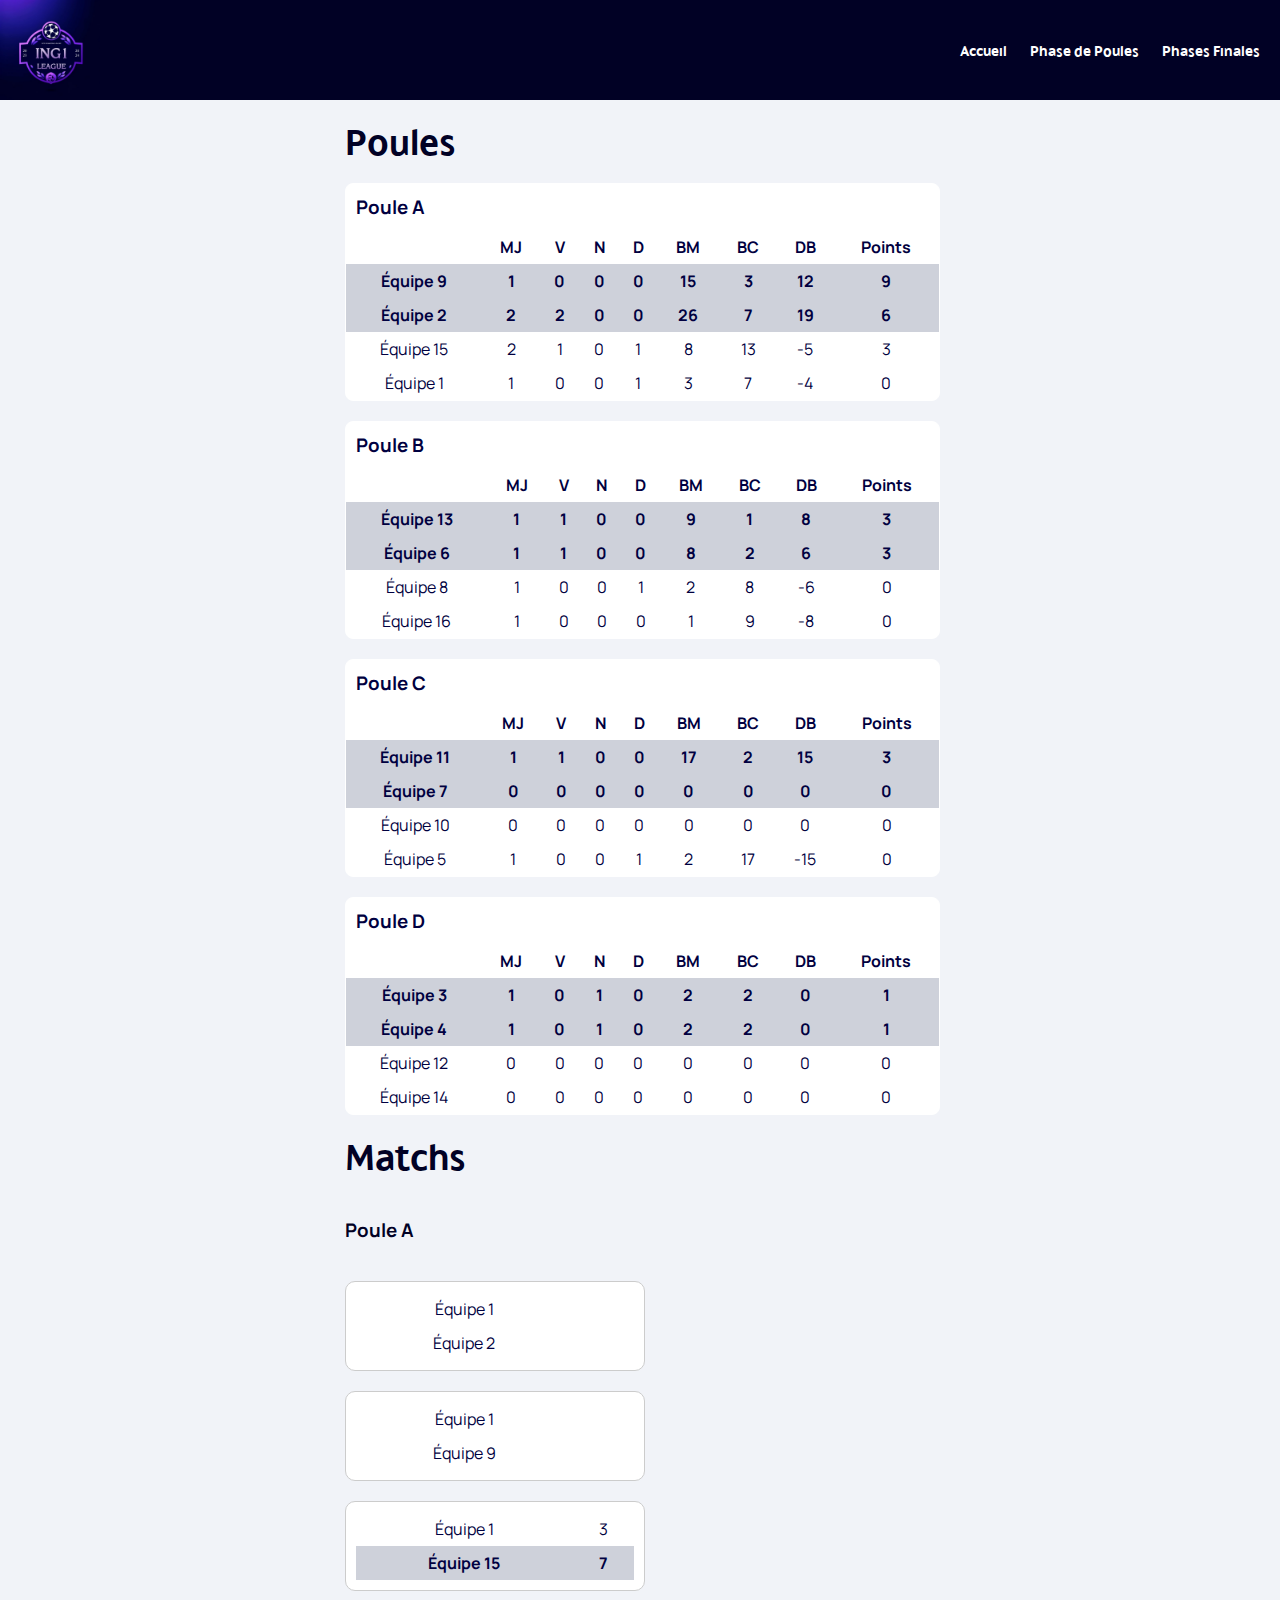
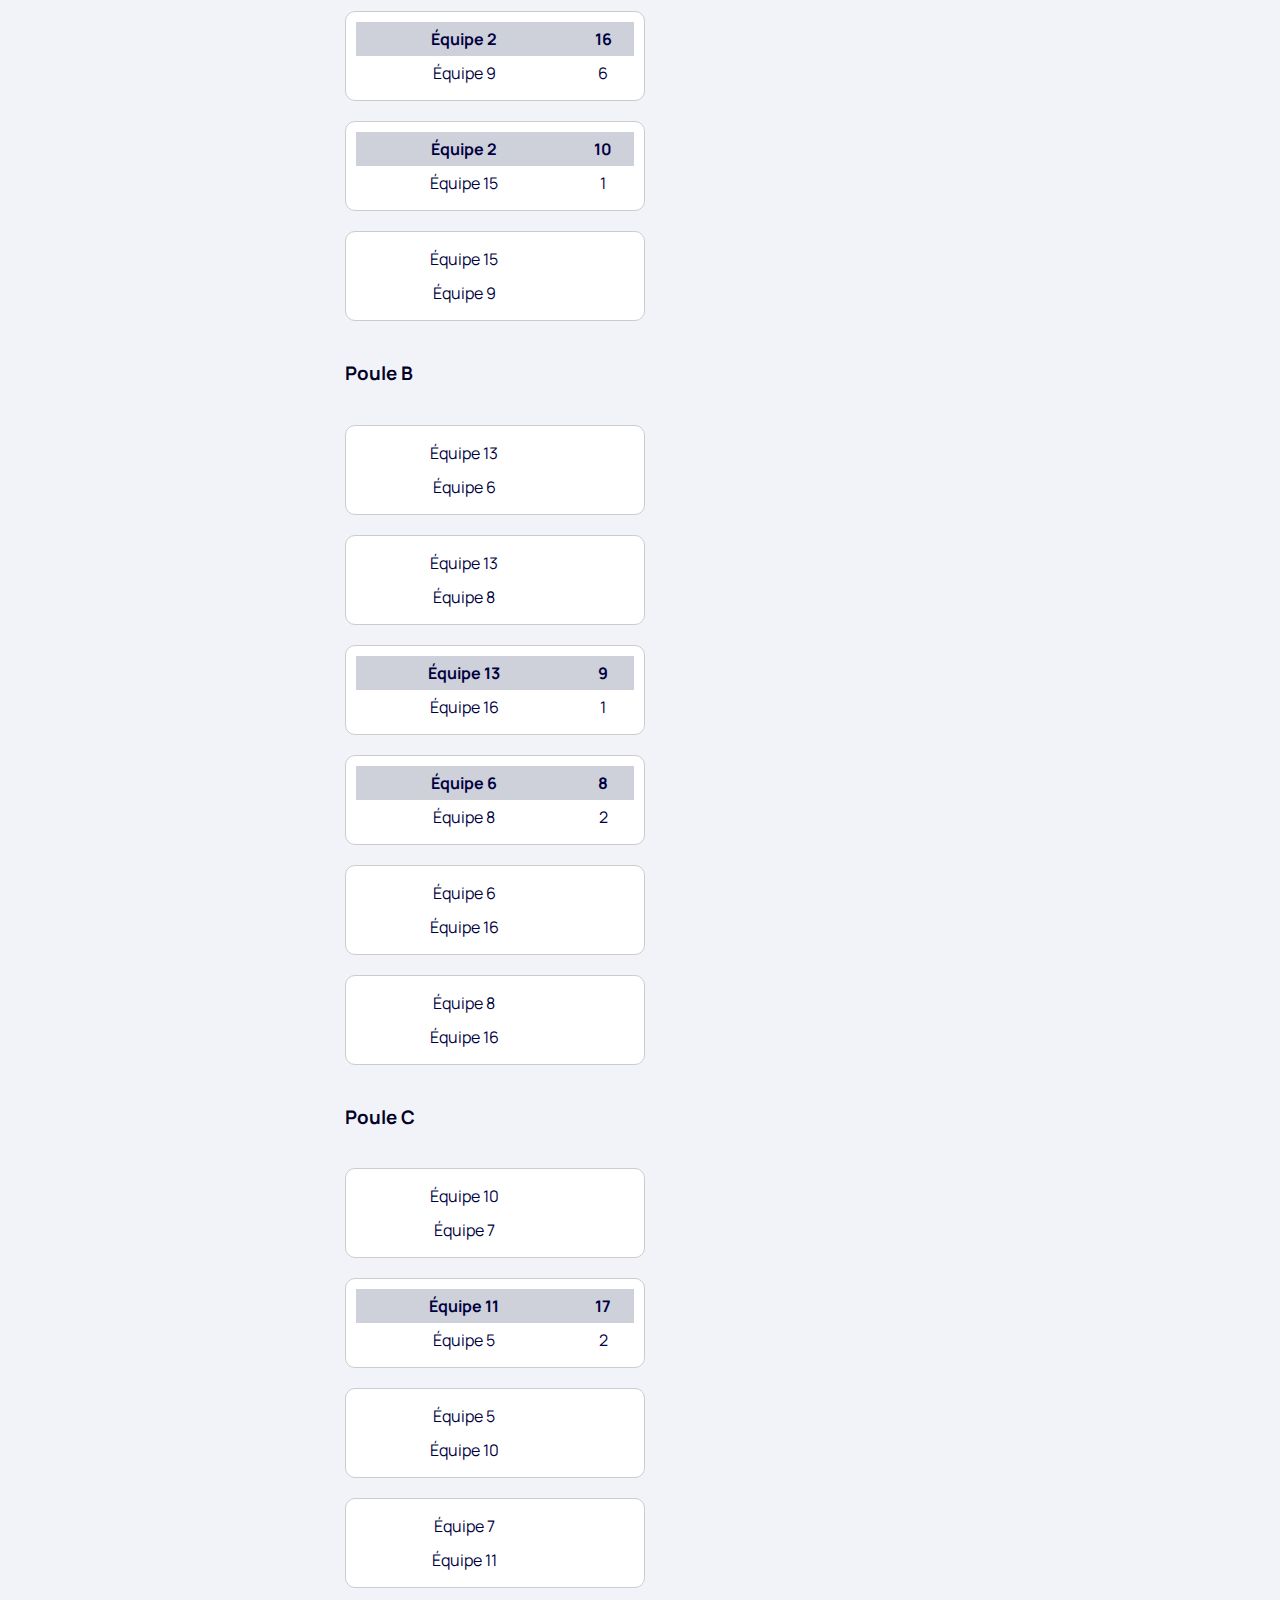
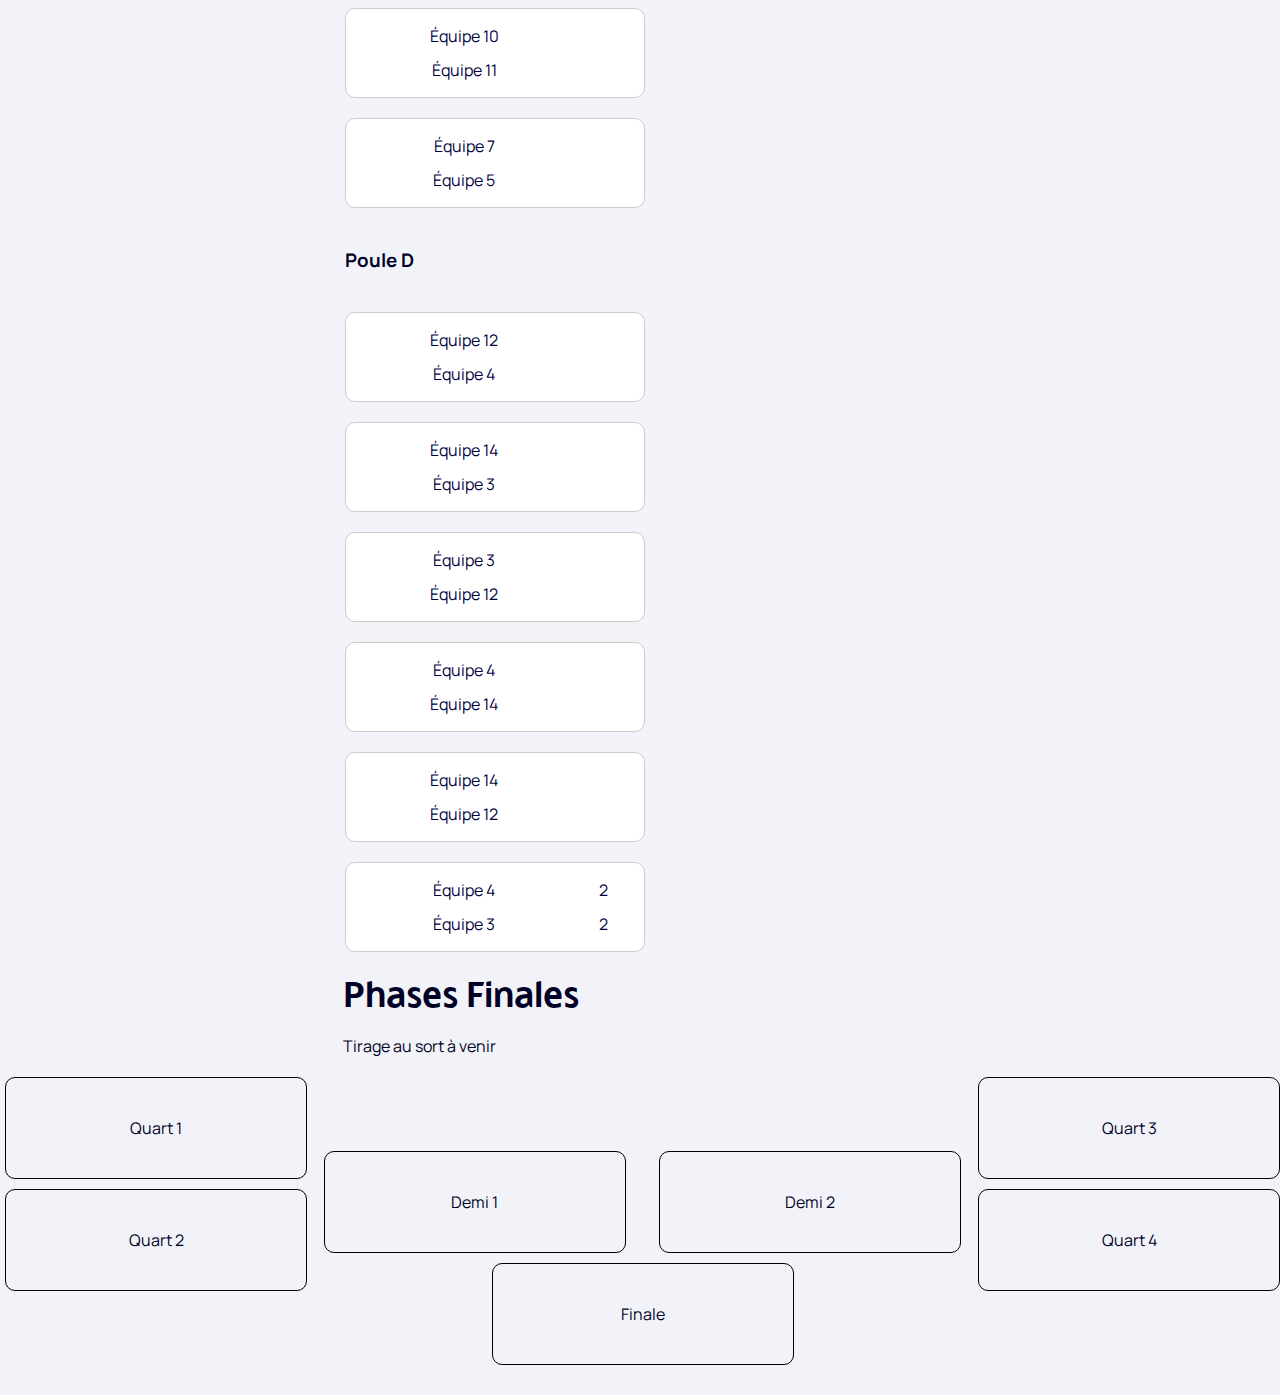
==== commit 57b11400: "Add files via upload" ====
--- a/tournoi1.html
+++ b/tournoi1.html
@@ -27,25 +27,24 @@
             min-width: 160px;
             box-shadow: 0px 8px 16px 0px rgba(0,0,0,0.2);
             z-index: 1;
-            padding: 10px;
-            margin-left: -35px;
-            border-radius: 10px;
+            padding: 3px;
+            margin-left: -45px;
+            border-radius: 5px;
 
 
         }
 
         .dropdown-content a {
             color: black;
-            padding: 12px 16px;
             text-decoration: none;
             display: block;
-            padding: 10px;
+            padding: 3px;
 
         }   
 
         .dropdown-content a:hover {
             background-color: turquoise;
-            padding: 10px;
+            padding: 3px;
         }
 
         .dropdown:hover .dropdown-content {
@@ -55,7 +54,6 @@
         .dropdown:hover .dropbtn {
             background-color: #3e8e41;
         }
-
         
     </style>
 </head>
@@ -554,7 +552,6 @@
       display: flex;
       justify-content: space-between;
       width: 100%;
-      padding: 0 20px; /* Ajoute de l'espace entre les quarts et les bords */
       max-width: 1800px;
     }
     
@@ -565,6 +562,8 @@
       margin-bottom: 20px; /* Ajoute de l'espace entre les Phases Finales */
       
     }
+
+    
     
     .demi-finale {
       display: flex;
--- a/stylesING2.css
+++ b/stylesING2.css
@@ -148,6 +148,7 @@
 
 section {
     margin-bottom: 20px;
+    margin-left: 5px;
 }
 
 h2 {
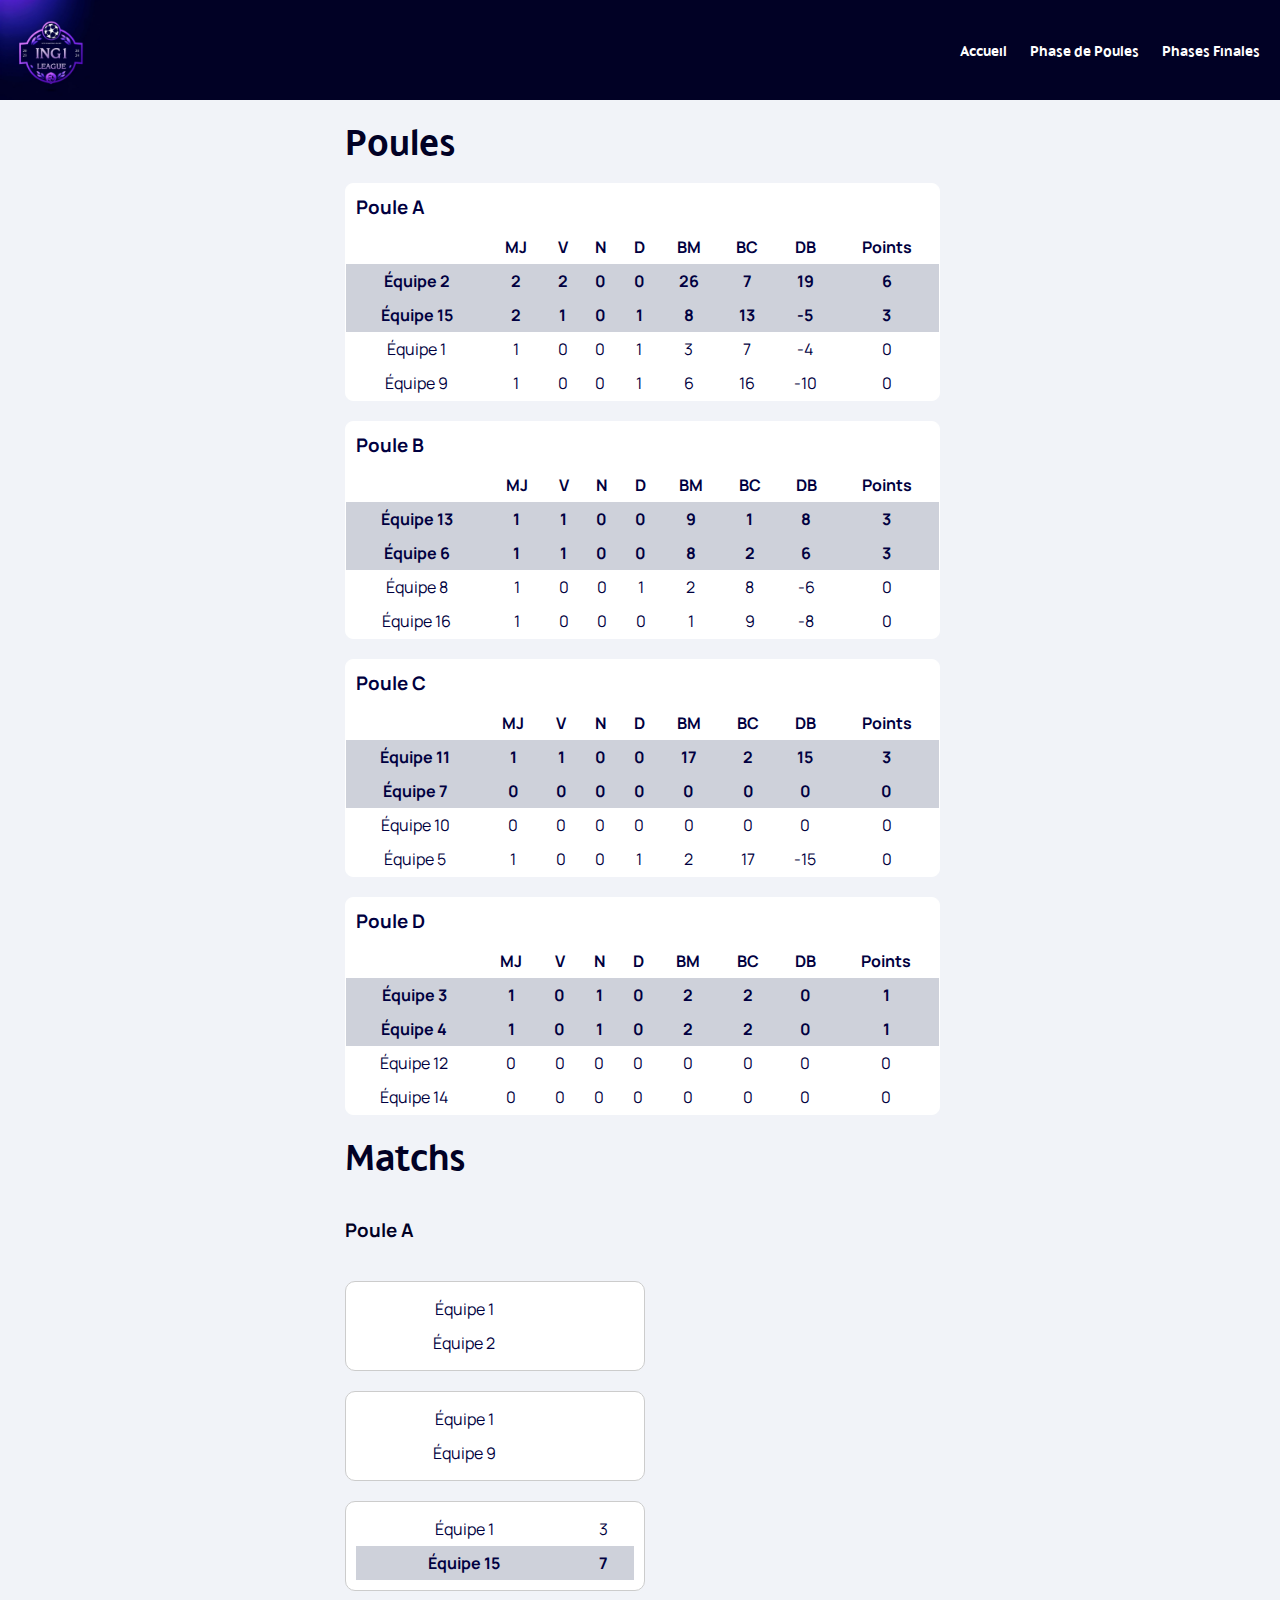
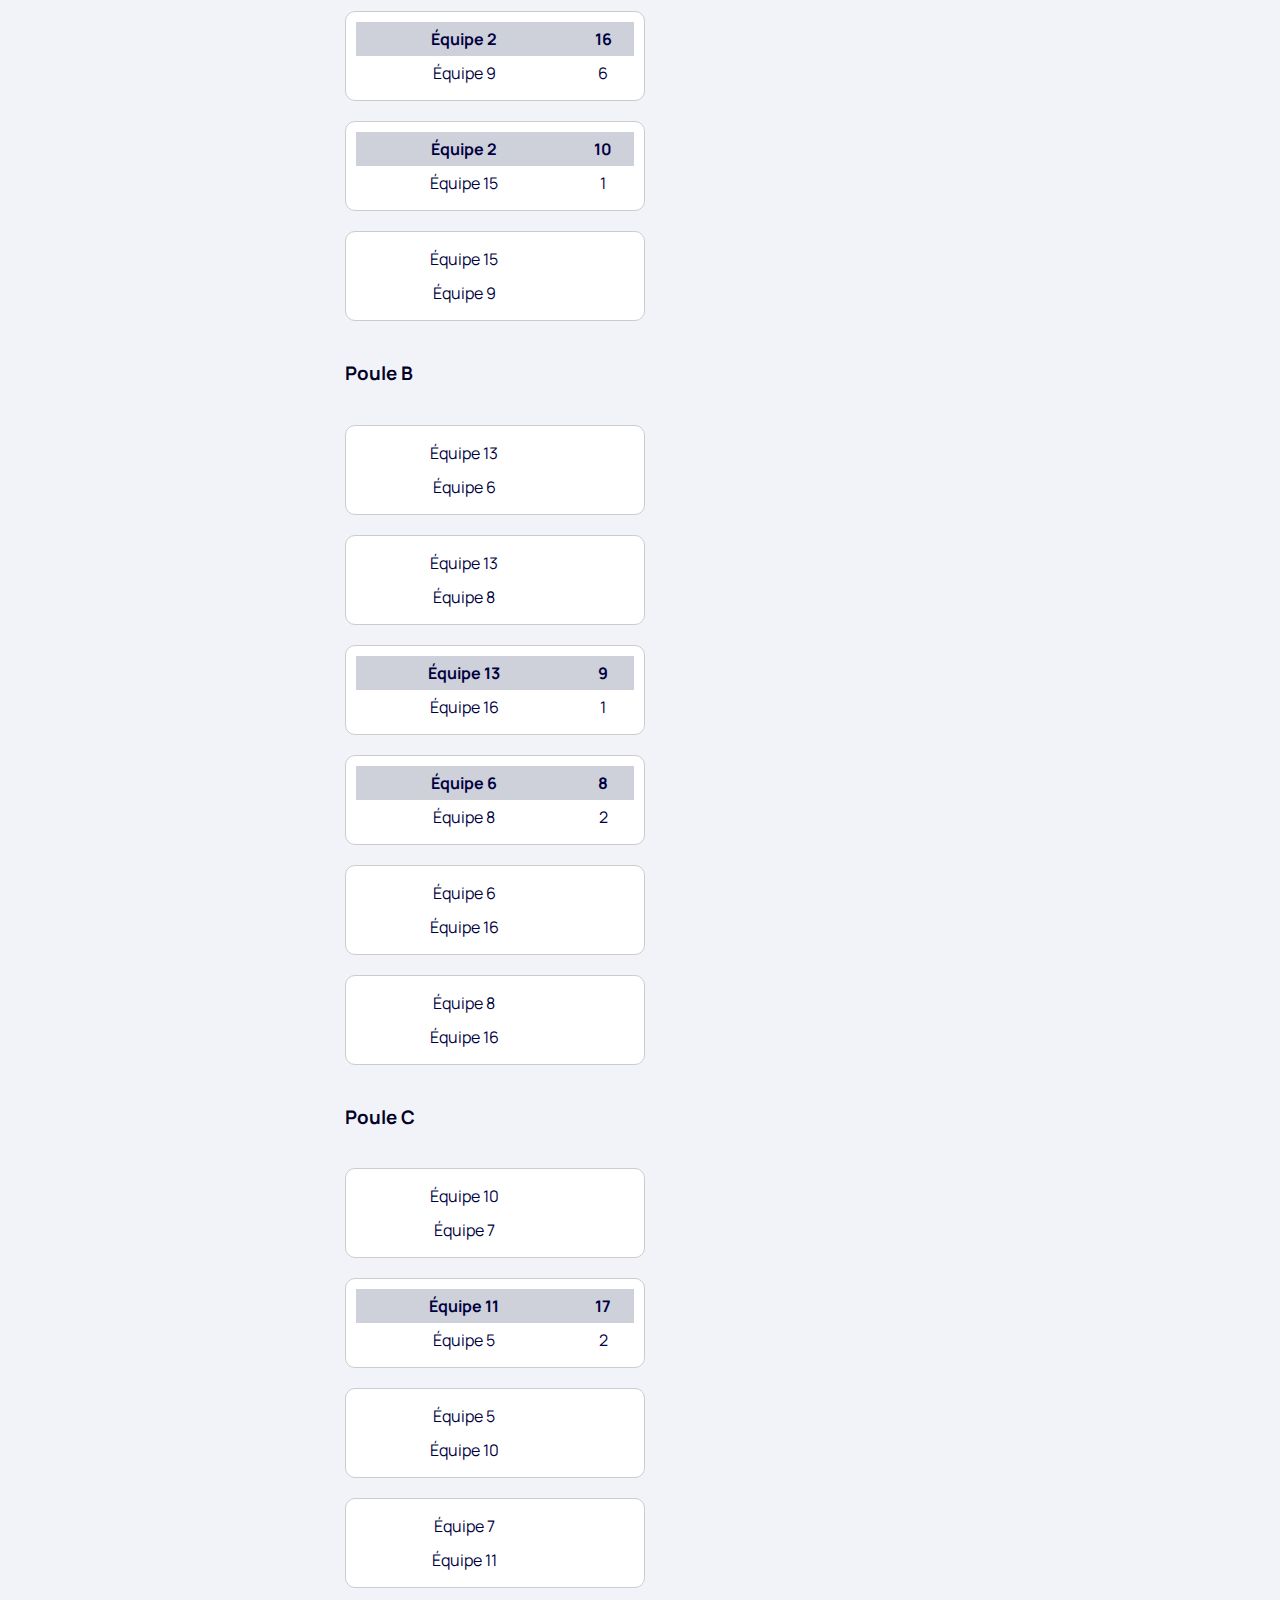
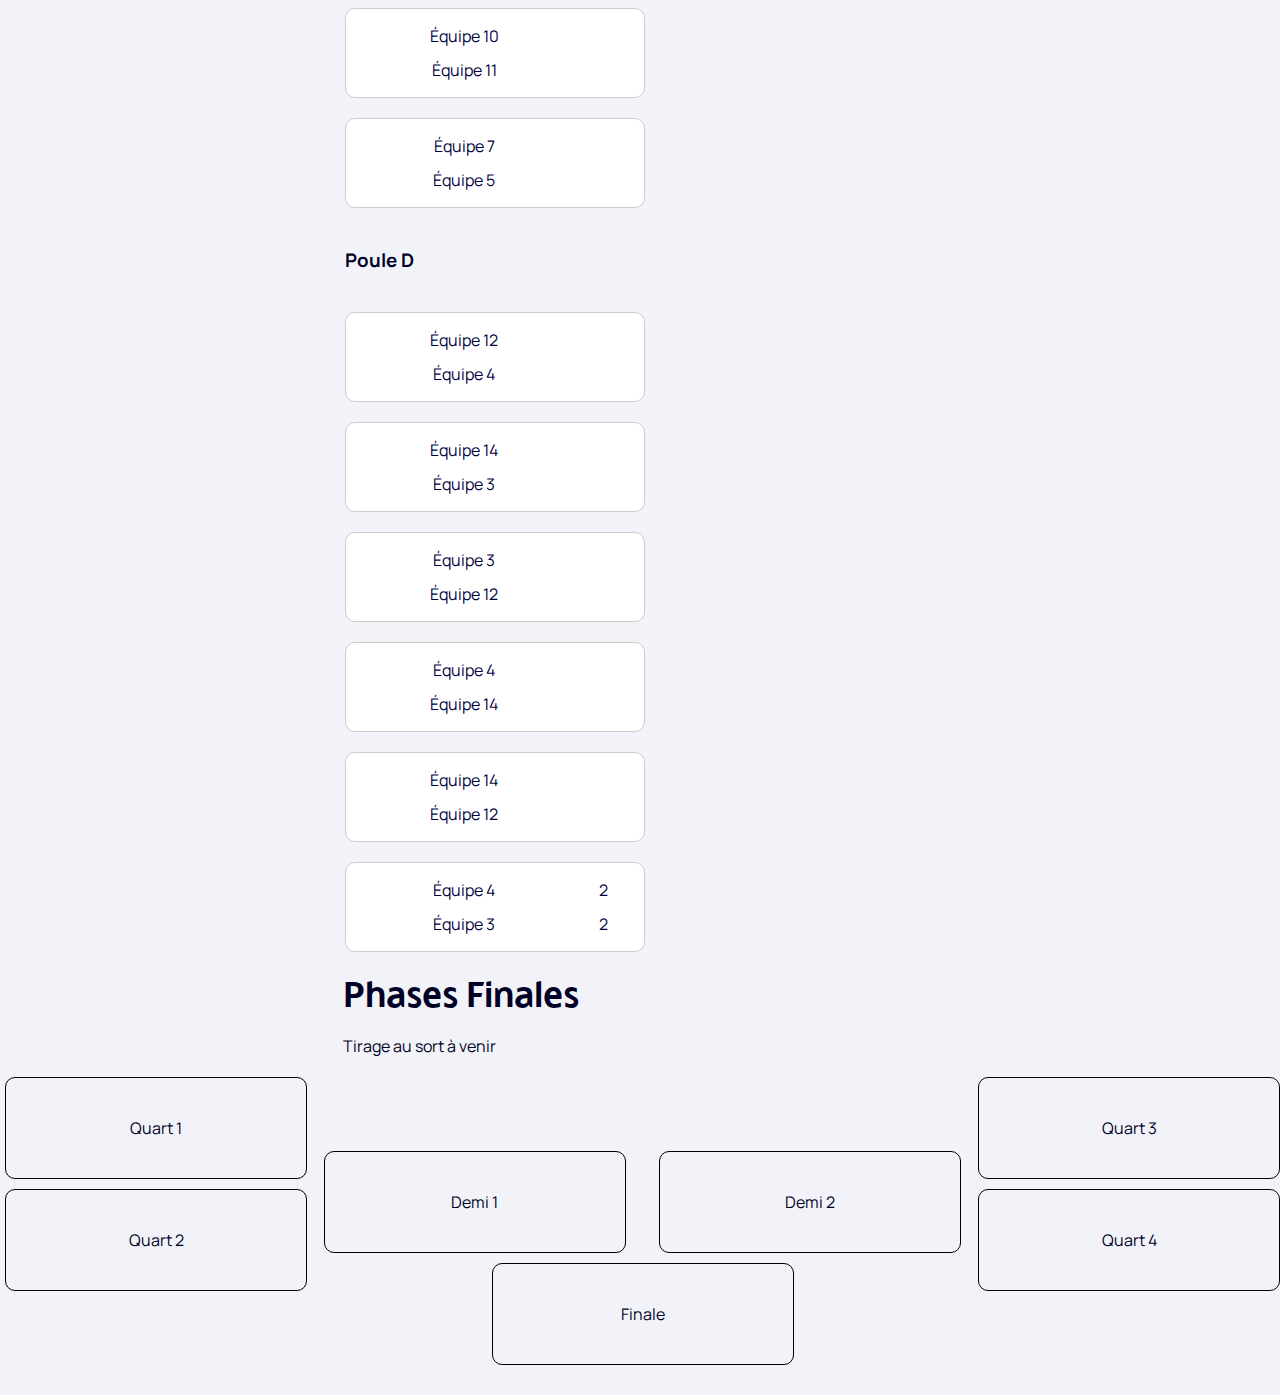
==== commit 7c273887: "Update tournoi1.html" ====
--- a/tournoi1.html
+++ b/tournoi1.html
@@ -682,7 +682,7 @@
         "Équipe 6": { MJ: 1, V: 1, N: 0, D: 0, BM: 8, BC: 2, DB: 6, Pts: 3 },
         "Équipe 7": { MJ: 0, V: 0, N: 0, D: 0, BM: 0, BC: 0, DB: 0, Pts: 0 },
         "Équipe 8": { MJ: 1, V: 0, N: 0, D: 1, BM: 2,BC: 8, DB: -6, Pts: 0 },
-        "Équipe 9": { MJ: 1, V: 0, N: 0, D: 0, BM: 15, BC: 3, DB: 12, Pts: 9 },
+        "Équipe 9": { MJ: 1, V: 0, N: 0, D: 1, BM: 6, BC: 16, DB: -10, Pts: 0 },
         "Équipe 10": { MJ: 0, V: 0, N: 0, D: 0, BM: 0, BC: 0, DB: 0, Pts: 0  },
         "Équipe 11": { MJ: 1, V: 1, N: 0, D: 0, BM: 17, BC: 2, DB: 15, Pts: 3 },
         "Équipe 12": {MJ: 0, V: 0, N: 0, D: 0, BM: 0, BC: 0, DB: 0, Pts: 0 },
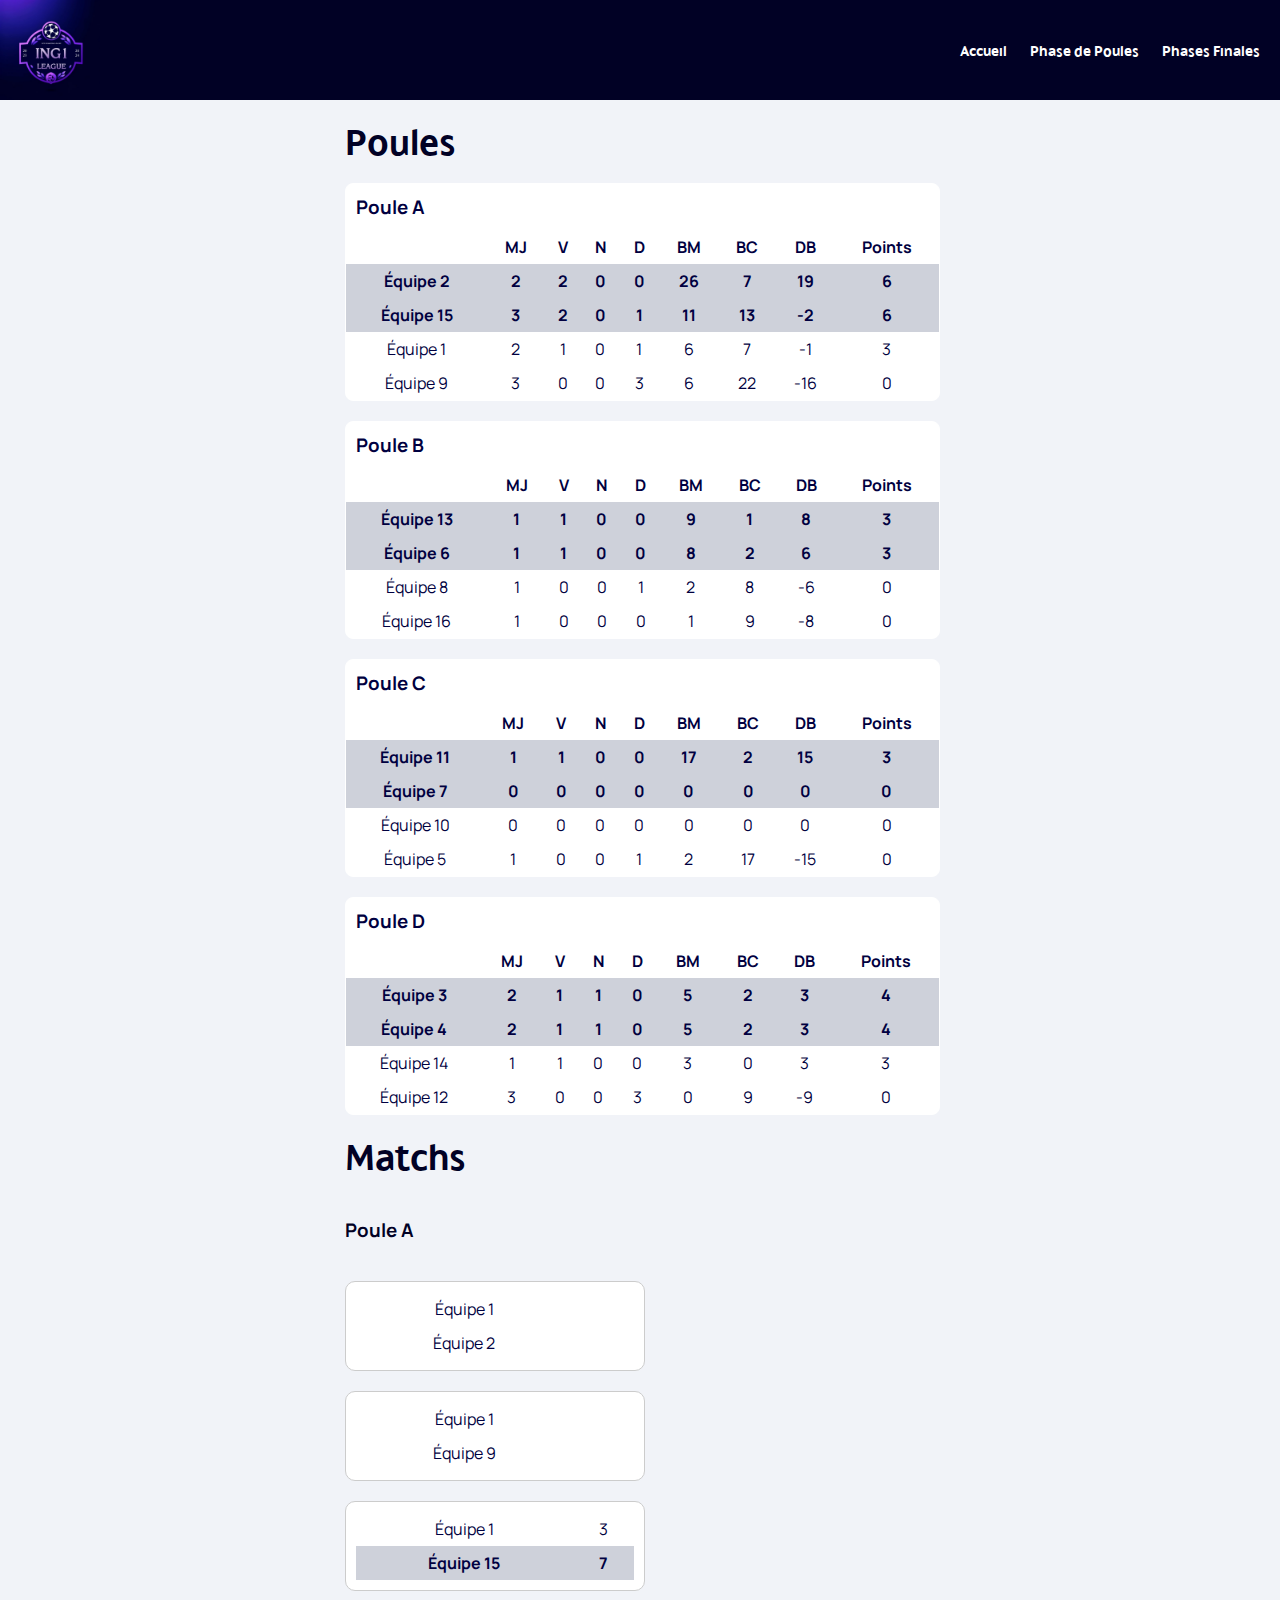
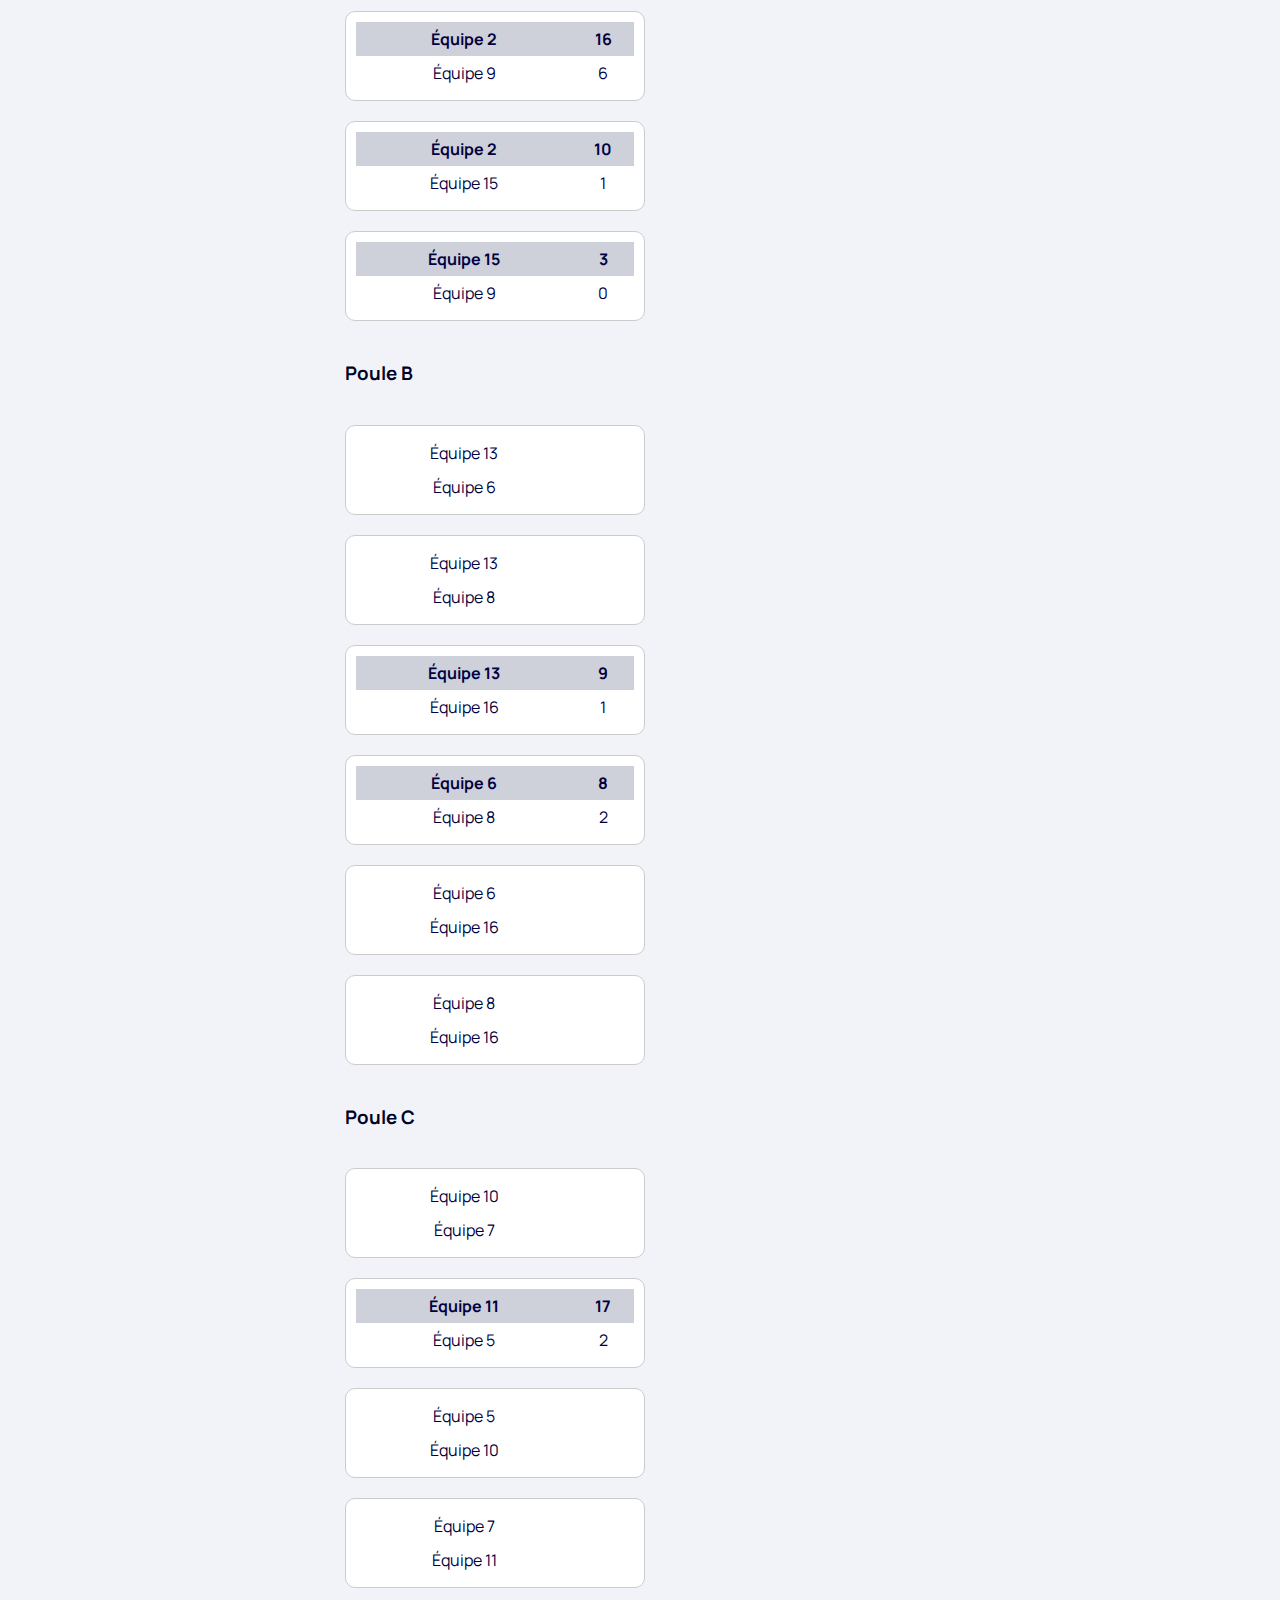
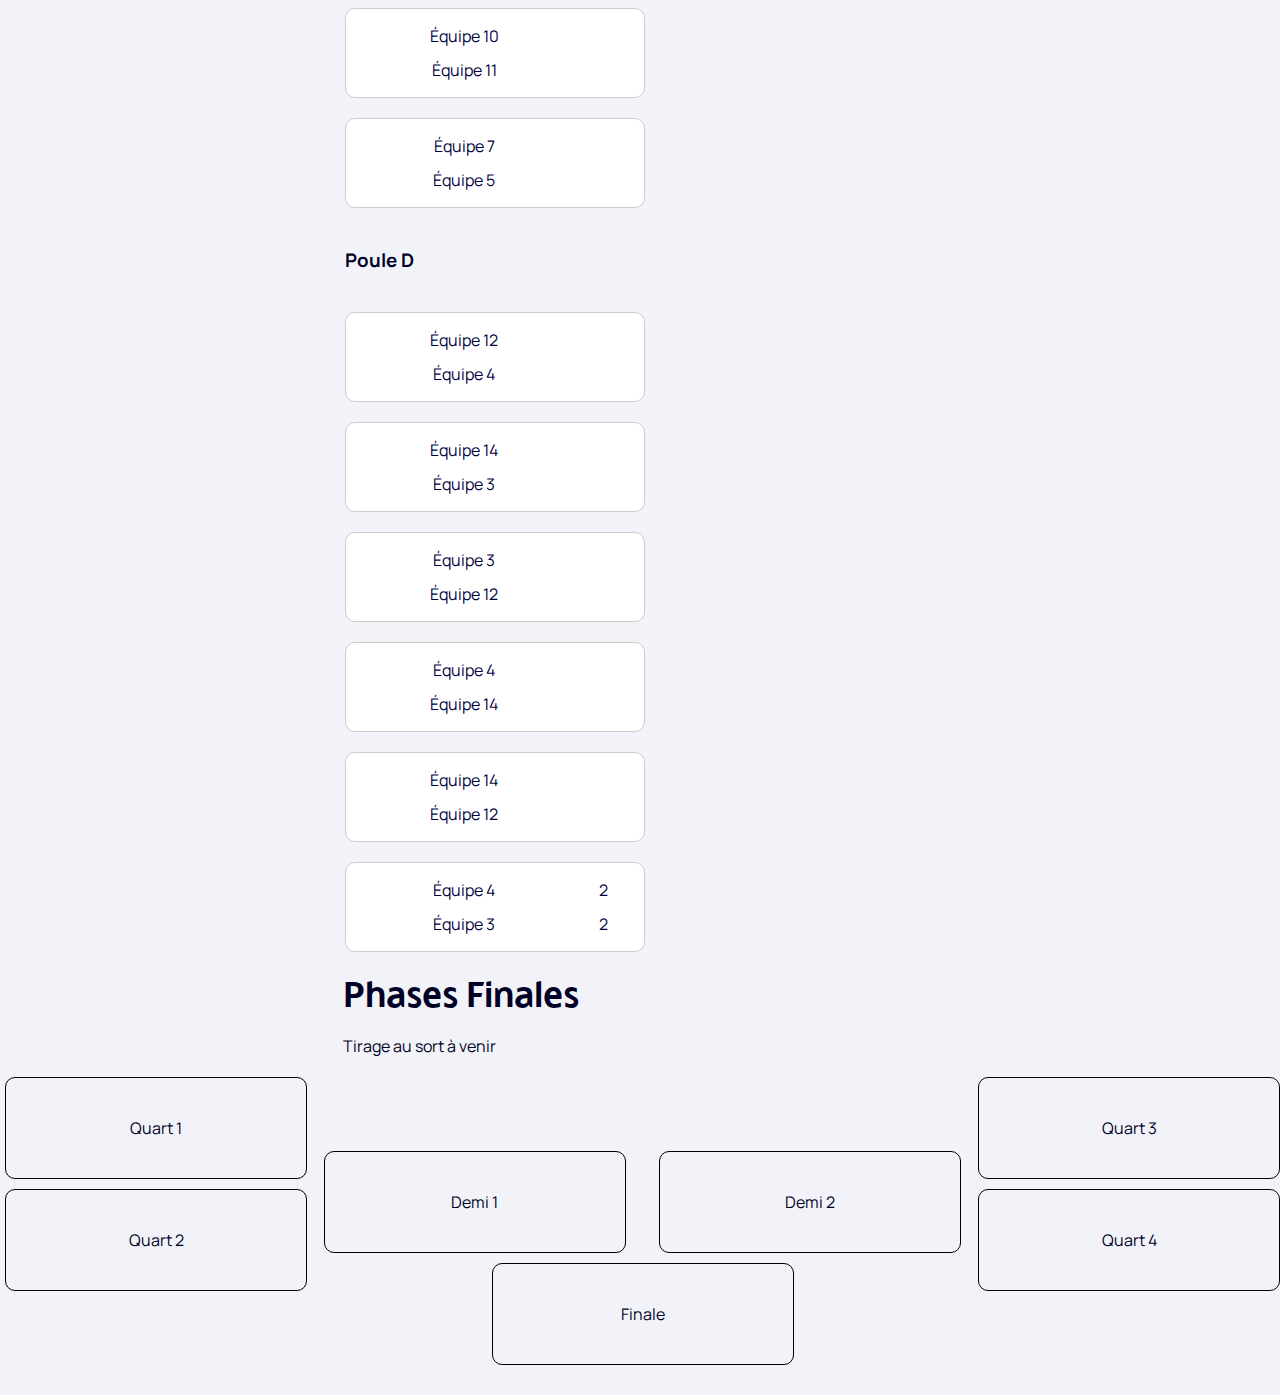
==== commit de86935a: "Add files via upload" ====
--- a/tournoi1.html
+++ b/tournoi1.html
@@ -253,11 +253,11 @@
                 <table>
                     <tr>
                         <td class="equipe">Équipe 15</td>
-                        <td class="score"></td>
+                        <td class="score">3</td>
                     </tr>
                     <tr>
                         <td class="equipe">Équipe 9</td>
-                        <td class="score"></td>
+                        <td class="score">0</td>
                     </tr>
                 </table>
             </div>
@@ -674,21 +674,21 @@
     var equipesPouleD = ["Équipe 3", "Équipe 4", "Équipe 12", "Équipe 14"];
 
 var statsEquipes = {
-        "Équipe 1": { MJ: 1, V: 0, N: 0, D: 1, BM: 3, BC: 7, DB: -4, Pts: 0 },
+        "Équipe 1": { MJ: 2, V: 1, N: 0, D: 1, BM: 6, BC: 7, DB: -1, Pts: 3 },
         "Équipe 2": { MJ: 2, V: 2, N: 0, D: 0, BM: 26, BC: 7, DB: 19,Pts: 6 },
-        "Équipe 3": { MJ: 1, V: 0, N: 1, D: 0, BM: 2, BC: 2, DB: 0, Pts: 1 },
-        "Équipe 4": { MJ: 1, V: 0, N: 1, D: 0, BM: 2, BC: 2, DB: 0, Pts: 1 },
+        "Équipe 3": { MJ: 2, V: 1, N: 1, D: 0, BM: 5, BC: 2, DB: 3, Pts: 4 },
+        "Équipe 4": { MJ: 2, V: 1, N: 1, D: 0, BM: 5, BC: 2, DB: 3, Pts: 4 },
         "Équipe 5": { MJ: 1, V: 0, N: 0, D: 1, BM: 2, BC: 17, DB: -15, Pts: 0 },
         "Équipe 6": { MJ: 1, V: 1, N: 0, D: 0, BM: 8, BC: 2, DB: 6, Pts: 3 },
         "Équipe 7": { MJ: 0, V: 0, N: 0, D: 0, BM: 0, BC: 0, DB: 0, Pts: 0 },
         "Équipe 8": { MJ: 1, V: 0, N: 0, D: 1, BM: 2,BC: 8, DB: -6, Pts: 0 },
-        "Équipe 9": { MJ: 1, V: 0, N: 0, D: 1, BM: 6, BC: 16, DB: -10, Pts: 0 },
+        "Équipe 9": { MJ: 3, V: 0, N: 0, D: 3, BM: 6, BC: 22, DB:-16,Pts:0},
         "Équipe 10": { MJ: 0, V: 0, N: 0, D: 0, BM: 0, BC: 0, DB: 0, Pts: 0  },
         "Équipe 11": { MJ: 1, V: 1, N: 0, D: 0, BM: 17, BC: 2, DB: 15, Pts: 3 },
-        "Équipe 12": {MJ: 0, V: 0, N: 0, D: 0, BM: 0, BC: 0, DB: 0, Pts: 0 },
+        "Équipe 12": {MJ: 3, V: 0, N: 0, D: 3, BM: 0, BC: 9, DB: -9, Pts: 0 },
         "Équipe 13": { MJ: 1, V: 1, N: 0, D: 0, BM: 9, BC: 1, DB: 8, Pts: 3 },
-        "Équipe 14": { MJ: 0, V: 0, N: 0, D: 0, BM: 0, BC: 0, DB: 0, Pts: 0 },
-        "Équipe 15": { MJ: 2, V: 1, N: 0, D: 1, BM: 8, BC: 13, DB: -5, Pts: 3 },
+        "Équipe 14": { MJ: 1, V: 1, N: 0, D: 0, BM: 3, BC: 0, DB: 3, Pts: 3 },
+        "Équipe 15": { MJ: 3, V: 2, N: 0, D: 1, BM: 11, BC: 13, DB: -2, Pts: 6 },
         "Équipe 16": { MJ: 1, V: 0, N: 0, D: 0, BM: 1, BC: 9, DB: -8, Pts: 0 }
     };
 
--- a/stylesING2.css
+++ b/stylesING2.css
@@ -23,7 +23,9 @@
     
 
     /* Styles pour les liens dans les éléments ul */
- 
+    .equipe img {
+        border-radius: 100px; /* Arrondir l'image en forme de cercle */
+    }
 
 header {
     background-color: #010125;
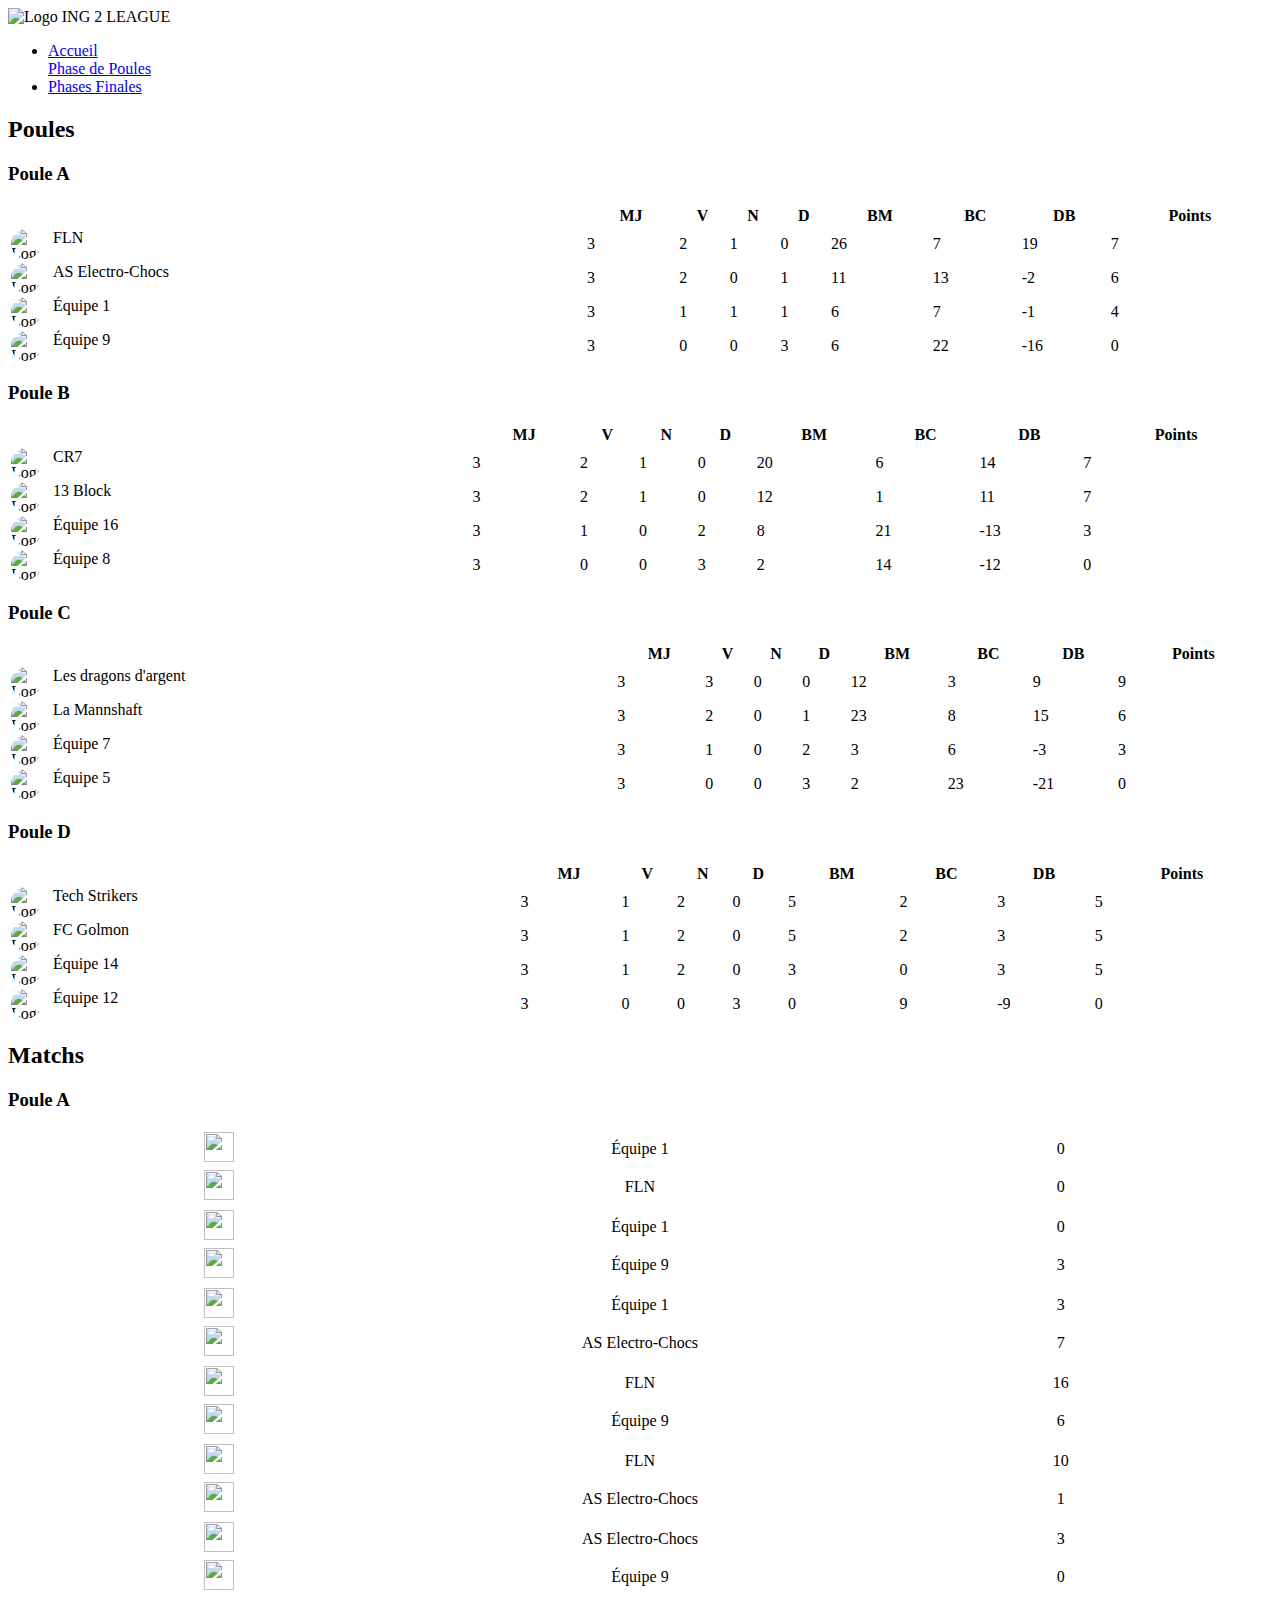
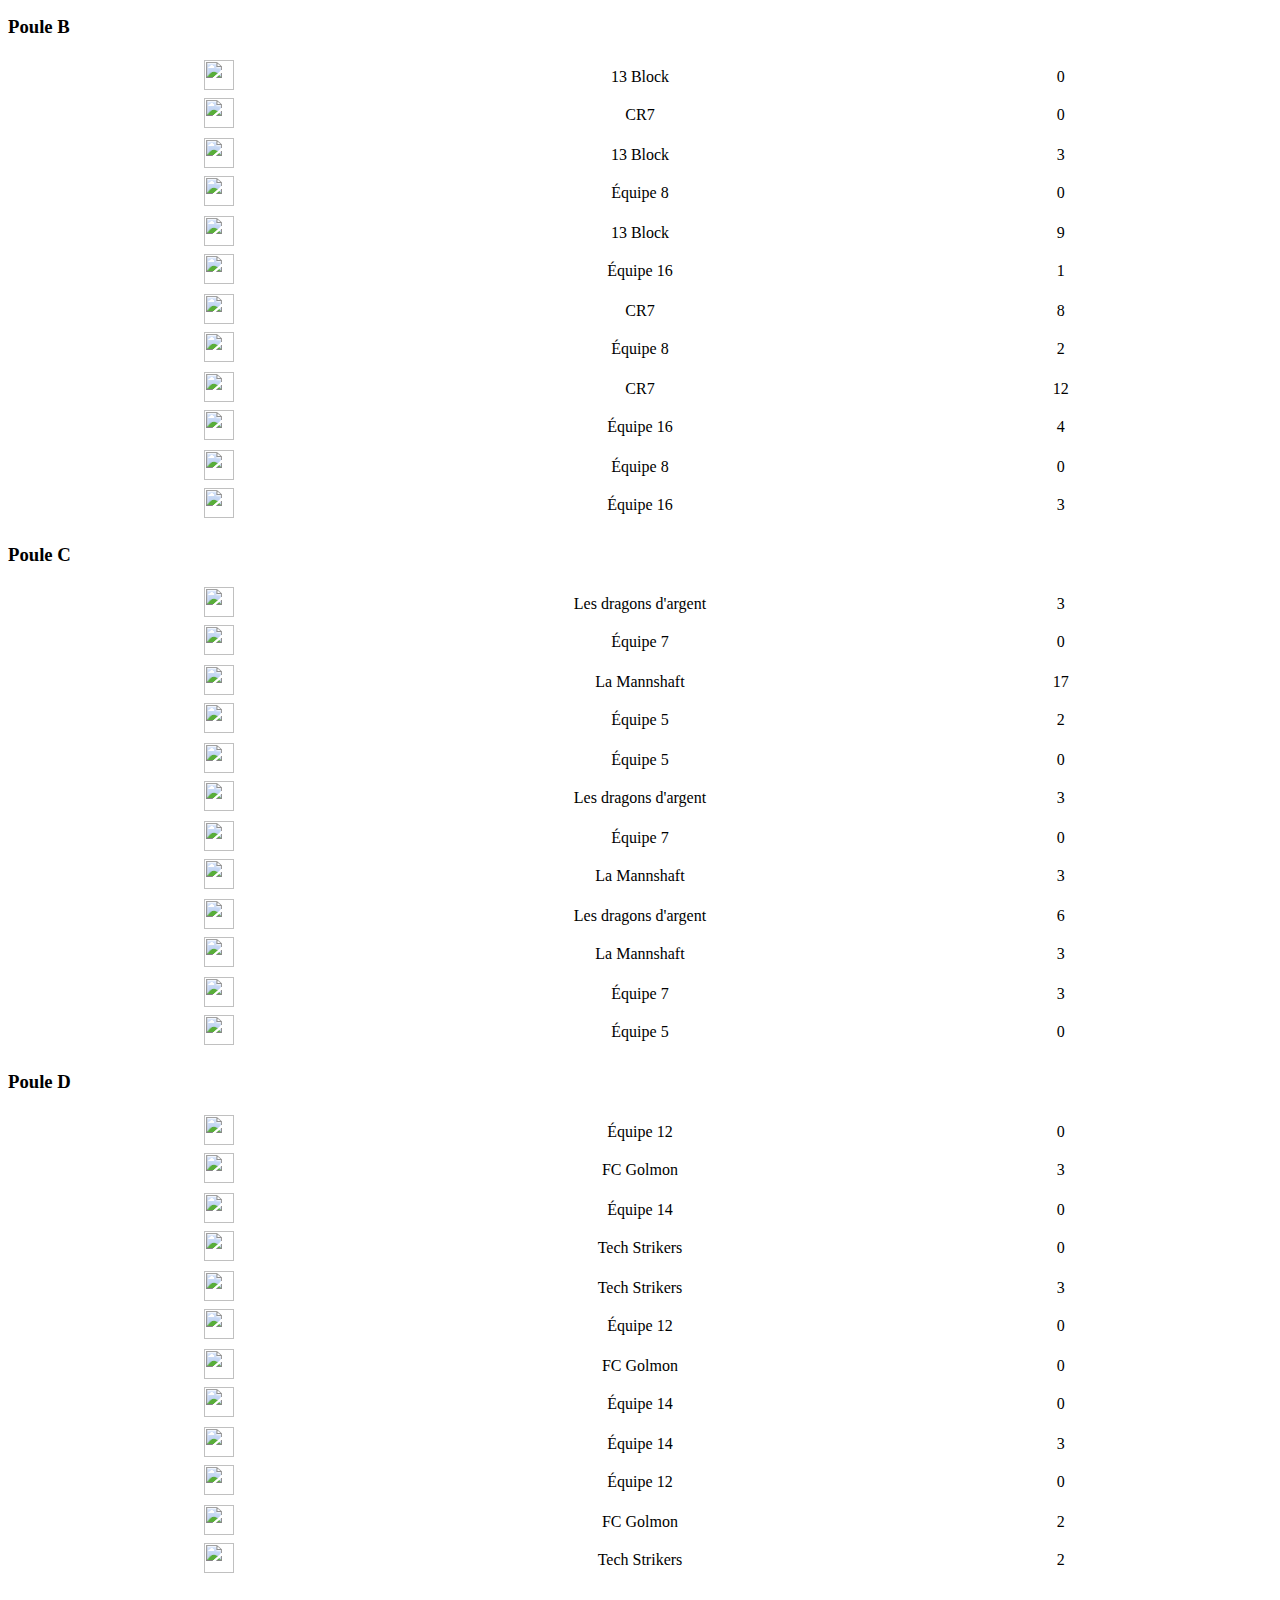
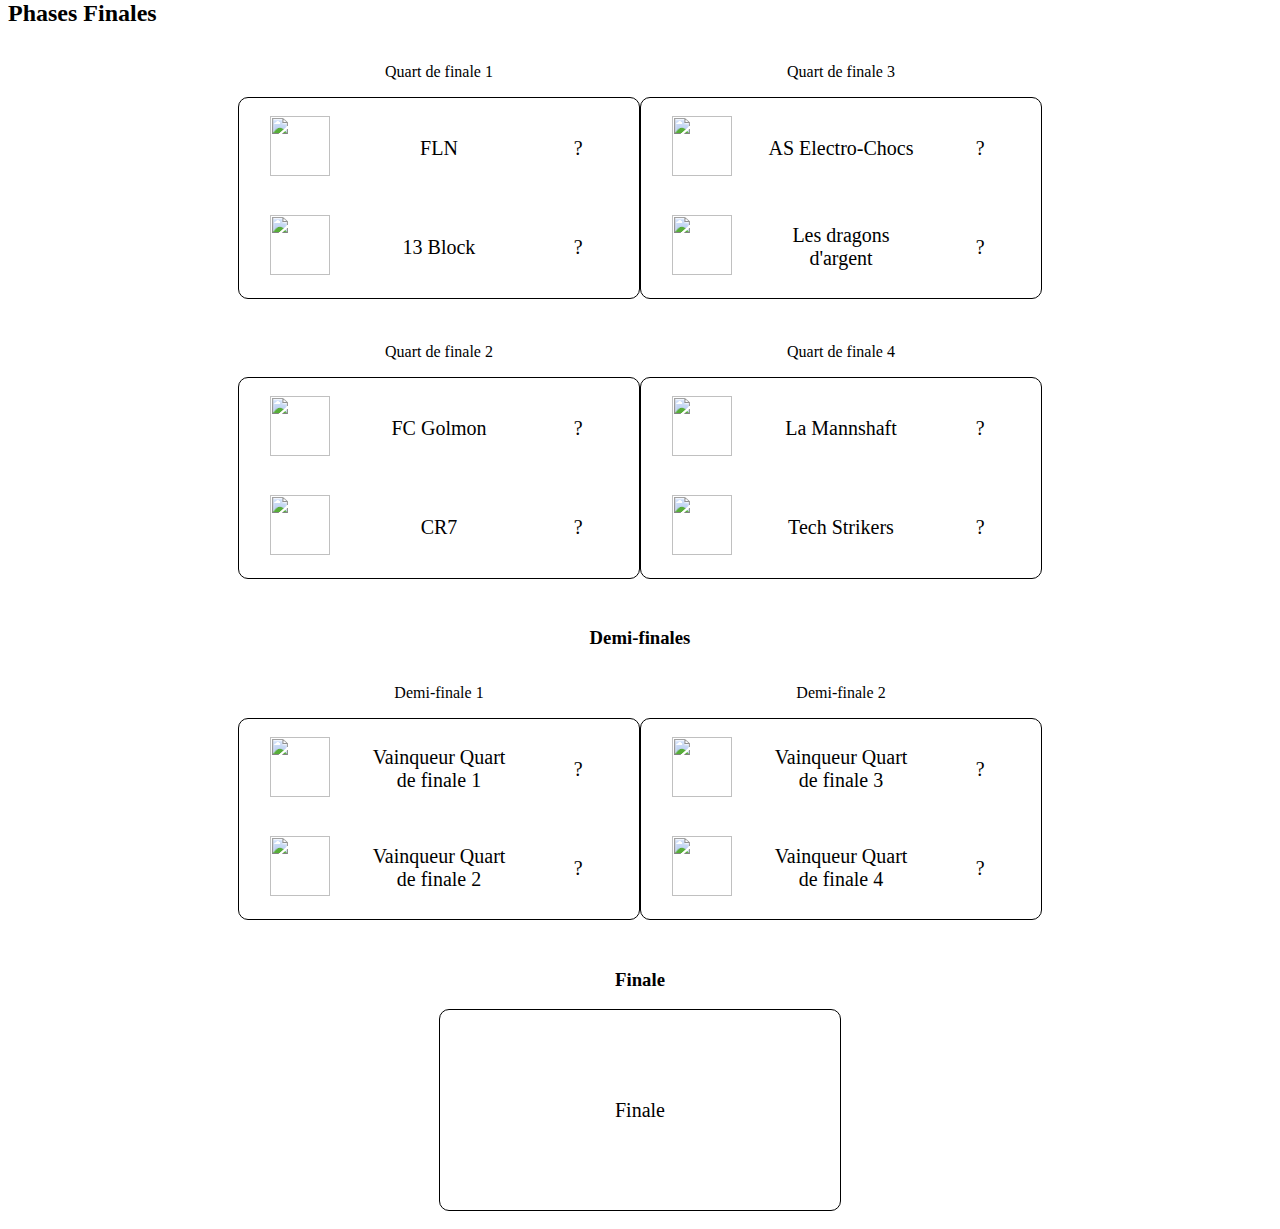
==== commit 02d6effd: "Add files via upload" ====
--- a/tournoi1.html
+++ b/tournoi1.html
@@ -8,7 +8,7 @@
 
     <link rel="preconnect" href="https://fonts.gstatic.com">
     <link href="https://fonts.googleapis.com/css2?family=Manrope:wght@400;700&display=swap" rel="stylesheet">
-    <link rel="icon" href="./img/inglogo.jpg"> <!-- L'icône du site pour l'onglet du navigateur -->
+    <link rel="icon" href="img\ing2\inglogo.jpg"> <!-- L'icône du site pour l'onglet du navigateur -->
 
     <style>
 
@@ -192,35 +192,48 @@
             <div class="match">
                 <table id="match1">
                     <tr>
+
+                        <td class="equipe"><img src="./img/ing1/TD0.1.jpg"  width="30" height="30"></td>
+
                         <td class="equipe">Équipe 1</td>
-                        <td class="score"></td>
-                    </tr>
-                    <tr>
-                        <td class="equipe">Équipe 2</td>
-                        <td class="score"></td>
-                    </tr>
-                </table>
-            </div>
-            <div class="match">
-                <table>
-                    <tr>
+                        <td class="score">0</td>
+                    </tr>
+                    <tr>
+                        <td class="equipe"><img src="./img/ing1/TD2.jpg"  width="30" height="30"></td>
+
+                        <td class="equipe">FLN</td>
+                        <td class="score">0</td>
+                    </tr>
+                </table>
+            </div>
+            <div class="match">
+                <table>
+                    <tr>
+                        <td class="equipe"><img src="./img/ing1/TD0.1.jpg"  width="30" height="30"></td>
+
                         <td class="equipe">Équipe 1</td>
-                        <td class="score"></td>
-                    </tr>
-                    <tr>
+                        <td class="score">0</td>
+                    </tr>
+                    <tr>
+                        <td class="equipe"><img src="./img/ing1/TD9.jpg"  width="30" height="30"></td>
+
                         <td class="equipe">Équipe 9</td>
-                        <td class="score"></td>
-                    </tr>
-                </table>
-            </div>
-            <div class="match">
-                <table>
-                    <tr>
+                        <td class="score">3</td>
+                    </tr>
+                </table>
+            </div>
+            <div class="match">
+                <table>
+                    <tr>
+                        <td class="equipe"><img src="./img/ing1/TD0.1.jpg"  width="30" height="30"></td>
+
                         <td class="equipe">Équipe 1</td>
                         <td class="score">3</td>
                     </tr>
                     <tr>
-                        <td class="equipe">Équipe 15</td>
+                        <td class="equipe"><img src="./img/ing1/TD1.5.jpg"  width="30" height="30"></td>
+
+                        <td class="equipe">AS Electro-Chocs</td>
                         <td class="score">7</td>
                     </tr>
                 </table>
@@ -228,10 +241,14 @@
             <div class="match">
                 <table>
                     <tr>
-                        <td class="equipe">Équipe 2</td>
+                        <td class="equipe"><img src="./img/ing1/TD2.jpg"  width="30" height="30"></td>
+
+                        <td class="equipe">FLN</td>
                         <td class="score">16</td>
                     </tr>
                     <tr>
+                        <td class="equipe"><img src="./img/ing1/TD9.jpg"  width="30" height="30"></td>
+
                         <td class="equipe">Équipe 9</td>
                         <td class="score">6</td>
                     </tr>
@@ -240,11 +257,15 @@
             <div class="match">
                 <table>
                     <tr>
-                        <td class="equipe">Équipe 2</td>
+                        <td class="equipe"><img src="./img/ing1/TD2.jpg"  width="30" height="30"></td>
+
+                        <td class="equipe">FLN</td>
                         <td class="score">10</td>
                     </tr>
                     <tr>
-                        <td class="equipe">Équipe 15</td>
+                        <td class="equipe"><img src="./img/ing1/TD1.5.jpg"  width="30" height="30"></td>
+
+                        <td class="equipe">AS Electro-Chocs</td>
                         <td class="score">1</td>
                     </tr>
                 </table>
@@ -252,10 +273,14 @@
             <div class="match">
                 <table>
                     <tr>
-                        <td class="equipe">Équipe 15</td>
-                        <td class="score">3</td>
-                    </tr>
-                    <tr>
+                        <td class="equipe"><img src="./img/ing1/TD1.5.jpg"  width="30" height="30"></td>
+
+                        <td class="equipe">AS Electro-Chocs</td>
+                        <td class="score">3</td>
+                    </tr>
+                    <tr>
+                        <td class="equipe"><img src="./img/ing1/TD9.jpg"  width="30" height="30"></td>
+
                         <td class="equipe">Équipe 9</td>
                         <td class="score">0</td>
                     </tr>
@@ -266,34 +291,46 @@
             <div class="match">
                 <table>
                     <tr>
-                        <td class="equipe">Équipe 13</td>
-                        <td class="score"></td>
-                    </tr>
-                    <tr>
-                        <td class="equipe">Équipe 6</td>
-                        <td class="score"></td>
-                    </tr>
-                </table>
-            </div>
-            <div class="match">
-                <table>
-                    <tr>
-                        <td class="equipe">Équipe 13</td>
-                        <td class="score"></td>
-                    </tr>
-                    <tr>
+                        <td class="equipe"><img src="./img/ing1/TD1.3.jpg"  width="30" height="30"></td>
+
+                        <td class="equipe">13 Block</td>
+                        <td class="score">0</td>
+                    </tr>
+                    <tr>
+                        <td class="equipe"><img src="./img/ing1/TD6.jpg"  width="30" height="30"></td>
+
+                        <td class="equipe">CR7</td>
+                        <td class="score">0</td>
+                    </tr>
+                </table>
+            </div>
+            <div class="match">
+                <table>
+                    <tr>
+                        <td class="equipe"><img src="./img/ing1/TD1.3.jpg"  width="30" height="30"></td>
+
+                        <td class="equipe">13 Block</td>
+                        <td class="score">3</td>
+                    </tr>
+                    <tr>
+                        <td class="equipe"><img src="./img/ing1/TD8.jpg"  width="30" height="30"></td>
+
                         <td class="equipe">Équipe 8</td>
-                        <td class="score"></td>
-                    </tr>
-                </table>
-            </div>
-            <div class="match">
-                <table>
-                    <tr>
-                        <td class="equipe">Équipe 13</td>
+                        <td class="score">0</td>
+                    </tr>
+                </table>
+            </div>
+            <div class="match">
+                <table>
+                    <tr>
+                        <td class="equipe"><img src="./img/ing1/TD1.3.jpg"  width="30" height="30"></td>
+
+                        <td class="equipe">13 Block</td>
                         <td class="score">9</td>
                     </tr>
                     <tr>
+                        <td class="equipe"><img src="./img/ing1/TD1.6.jpg"  width="30" height="30"></td>
+
                         <td class="equipe">Équipe 16</td>
                         <td class="score">1</td>
                     </tr>
@@ -302,10 +339,14 @@
             <div class="match">
                 <table>
                     <tr>
-                        <td class="equipe">Équipe 6</td>
+                        <td class="equipe"><img src="./img/ing1/TD6.jpg"  width="30" height="30"></td>
+
+                        <td class="equipe">CR7</td>
                         <td class="score">8</td>
                     </tr>
                     <tr>
+                        <td class="equipe"><img src="./img/ing1/TD8.jpg"  width="30" height="30"></td>
+
                         <td class="equipe">Équipe 8</td>
                         <td class="score">2</td>
                     </tr>
@@ -314,24 +355,32 @@
             <div class="match">
                 <table>
                     <tr>
-                        <td class="equipe">Équipe 6</td>
-                        <td class="score"></td>
-                    </tr>
-                    <tr>
+                        <td class="equipe"><img src="./img/ing1/TD6.jpg"  width="30" height="30"></td>
+
+                        <td class="equipe">CR7</td>
+                        <td class="score">12</td>
+                    </tr>
+                    <tr>
+                        <td class="equipe"><img src="./img/ing1/TD1.6.jpg"  width="30" height="30"></td>
+
                         <td class="equipe">Équipe 16</td>
-                        <td class="score"></td>
-                    </tr>
-                </table>
-            </div>
-            <div class="match">
-                <table>
-                    <tr>
+                        <td class="score">4</td>
+                    </tr>
+                </table>
+            </div>
+            <div class="match">
+                <table>
+                    <tr>
+                        <td class="equipe"><img src="./img/ing1/TD8.jpg"  width="30" height="30"></td>
+
                         <td class="equipe">Équipe 8</td>
-                        <td class="score"></td>
-                    </tr>
-                    <tr>
+                        <td class="score">0</td>
+                    </tr>
+                    <tr>
+                        <td class="equipe"><img src="./img/ing1/TD1.6.jpg"  width="30" height="30"></td>
+
                         <td class="equipe">Équipe 16</td>
-                        <td class="score"></td>
+                        <td class="score">3</td>
                     </tr>
                 </table>
             </div>
@@ -340,22 +389,30 @@
             <div class="match">
                 <table>
                     <tr>
-                        <td class="equipe">Équipe 10</td>
-                        <td class="score"></td>
-                    </tr>
-                    <tr>
+                        <td class="equipe"><img src="./img/ing1/TD1.0.jpg"  width="30" height="30"></td>
+
+                        <td class="equipe">Les dragons d'argent</td>
+                        <td class="score">3</td>
+                    </tr>
+                    <tr>
+                        <td class="equipe"><img src="./img/ing1/TD7.jpg"  width="30" height="30"></td>
+
                         <td class="equipe">Équipe 7</td>
-                        <td class="score"></td>
-                    </tr>
-                </table>
-            </div>
-            <div class="match">
-                <table>
-                    <tr>
-                        <td class="equipe">Équipe 11</td>
+                        <td class="score">0</td>
+                    </tr>
+                </table>
+            </div>
+            <div class="match">
+                <table>
+                    <tr>
+                        <td class="equipe"><img src="./img/ing1/TD1.1.jpg"  width="30" height="30"></td>
+
+                        <td class="equipe">La Mannshaft</td>
                         <td class="score">17</td>
                     </tr>
                     <tr>
+                        <td class="equipe"><img src="./img/ing1/TD5.jpg"  width="30" height="30"></td>
+
                         <td class="equipe">Équipe 5</td>
                         <td class="score">2</td>
                     </tr>
@@ -364,48 +421,64 @@
             <div class="match">
                 <table>
                     <tr>
+                        <td class="equipe"><img src="./img/ing1/TD5.jpg"  width="30" height="30"></td>
+
                         <td class="equipe">Équipe 5</td>
-                        <td class="score"></td>
-                    </tr>
-                    <tr>
-                        <td class="equipe">Équipe 10</td>
-                        <td class="score"></td>
-                    </tr>
-                </table>
-            </div>
-            <div class="match">
-                <table>
-                    <tr>
+                        <td class="score">0</td>
+                    </tr>
+                    <tr>
+                        <td class="equipe"><img src="./img/ing1/TD1.0.jpg"  width="30" height="30"></td>
+
+                        <td class="equipe">Les dragons d'argent</td>
+                        <td class="score">3</td>
+                    </tr>
+                </table>
+            </div>
+            <div class="match">
+                <table>
+                    <tr>
+                        <td class="equipe"><img src="./img/ing1/TD7.jpg"  width="30" height="30"></td>
+
                         <td class="equipe">Équipe 7</td>
-                        <td class="score"></td>
-                    </tr>
-                    <tr>
-                        <td class="equipe">Équipe 11</td>
-                        <td class="score"></td>
-                    </tr>
-                </table>
-            </div>
-            <div class="match">
-                <table>
-                    <tr>
-                        <td class="equipe">Équipe 10</td>
-                        <td class="score"></td>
-                    </tr>
-                    <tr>
-                        <td class="equipe">Équipe 11</td>
-                        <td class="score"></td>
-                    </tr>
-                </table>
-            </div>
-            <div class="match">
-                <table>
-                    <tr>
+                        <td class="score">0</td>
+                    </tr>
+                    <tr>
+                        <td class="equipe"><img src="./img/ing1/TD1.1.jpg"  width="30" height="30"></td>
+
+                        <td class="equipe">La Mannshaft</td>
+                        <td class="score">3</td>
+                    </tr>
+                </table>
+            </div>
+            <div class="match">
+                <table>
+                    <tr>
+                        <td class="equipe"><img src="./img/ing1/TD1.0.jpg"  width="30" height="30"></td>
+
+                        <td class="equipe">Les dragons d'argent</td>
+                        <td class="score">6</td>
+                    </tr>
+                    <tr>
+                        <td class="equipe"><img src="./img/ing1/TD1.1.jpg"  width="30" height="30"></td>
+
+                        <td class="equipe">La Mannshaft</td>
+                        <td class="score">3</td>
+                    </tr>
+                </table>
+            </div>
+            <div class="match">
+                <table>
+                    <tr>
+                        <td class="equipe"><img src="./img/ing1/TD7.jpg"  width="30" height="30"></td>
+
                         <td class="equipe">Équipe 7</td>
-                        <td class="score"></td>
-                    </tr>
-                    <tr>
+                        <td class="score">3</td>
+                    </tr>
+                    <tr>
+                        <td class="equipe"><img src="./img/ing1/TD5.jpg"  width="30" height="30"></td>
+
                         <td class="equipe">Équipe 5</td>
-                        <td class="score"></td>
+                        <td class="score">0</td>
                     </tr>
                 </table>
             </div>
@@ -415,71 +488,95 @@
             <div class="match">
                 <table>
                     <tr>
+                        <td class="equipe"><img src="./img/ing1/TD1.2.jpg"  width="30" height="30"></td>
+
                         <td class="equipe">Équipe 12</td>
-                        <td class="score"></td>
-                    </tr>
-                    <tr>
-                        <td class="equipe">Équipe 4</td>
-                        <td class="score"></td>
-                    </tr>
-                </table>
-            </div>
-            <div class="match">
-                <table>
-                    <tr>
+                        <td class="score">0</td>
+                    </tr>
+                    <tr>
+                        <td class="equipe"><img src="./img/ing1/TD4.jpg"  width="30" height="30"></td>
+
+                        <td class="equipe">FC Golmon</td>
+                        <td class="score">3</td>
+                    </tr>
+                </table>
+            </div>
+            <div class="match">
+                <table>
+                    <tr>
+                        <td class="equipe"><img src="./img/ing1/TD1.4.jpg"  width="30" height="30"></td>
+
                         <td class="equipe">Équipe 14</td>
-                        <td class="score"></td>
-                    </tr>
-                    <tr>
-                        <td class="equipe">Équipe 3</td>
-                        <td class="score"></td>
-                    </tr>
-                </table>
-            </div>
-            <div class="match">
-                <table>
-                    <tr>
-                        <td class="equipe">Équipe 3</td>
-                        <td class="score"></td>
-                    </tr>
-                    <tr>
+                        <td class="score">0</td>
+                    </tr>
+                    <tr>
+                        <td class="equipe"><img src="./img/ing1/TD3.jpg"  width="30" height="30"></td>
+
+                        <td class="equipe">Tech Strikers</td>
+                        <td class="score">0</td>
+                    </tr>
+                </table>
+            </div>
+            <div class="match">
+                <table>
+                    <tr>
+                        <td class="equipe"><img src="./img/ing1/TD3.jpg"  width="30" height="30"></td>
+
+                        <td class="equipe">Tech Strikers</td>
+                        <td class="score">3</td>
+                    </tr>
+                    <tr>
+                        <td class="equipe"><img src="./img/ing1/TD1.2.jpg"  width="30" height="30"></td>
+
                         <td class="equipe">Équipe 12</td>
-                        <td class="score"></td>
-                    </tr>
-                </table>
-            </div>
-            <div class="match">
-                <table>
-                    <tr>
-                        <td class="equipe">Équipe 4</td>
-                        <td class="score"></td>
-                    </tr>
-                    <tr>
+                        <td class="score">0</td>
+                    </tr>
+                </table>
+            </div>
+            <div class="match">
+                <table>
+                    <tr>
+                        <td class="equipe"><img src="./img/ing1/TD4.jpg"  width="30" height="30"></td>
+
+                        <td class="equipe">FC Golmon</td>
+                        <td class="score">0</td>
+                    </tr>
+                    <tr>
+                        <td class="equipe"><img src="./img/ing1/TD1.4.jpg"  width="30" height="30"></td>
+
                         <td class="equipe">Équipe 14</td>
-                        <td class="score"></td>
-                    </tr>
-                </table>
-            </div>
-            <div class="match">
-                <table>
-                    <tr>
+                        <td class="score">0</td>
+                    </tr>
+                </table>
+            </div>
+            <div class="match">
+                <table>
+                    <tr>
+                        <td class="equipe"><img src="./img/ing1/TD1.4.jpg"  width="30" height="30"></td>
+
                         <td class="equipe">Équipe 14</td>
-                        <td class="score"></td>
-                    </tr>
-                    <tr>
+                        <td class="score">3</td>
+                    </tr>
+                    <tr>
+                        <td class="equipe"><img src="./img/ing1/TD1.2.jpg"  width="30" height="30"></td>
+
                         <td class="equipe">Équipe 12</td>
-                        <td class="score"></td>
-                    </tr>
-                </table>
-            </div>
-            <div class="match">
-                <table>
-                    <tr>
-                        <td class="equipe">Équipe 4</td>
+                        <td class="score">0</td>
+                    </tr>
+                </table>
+            </div>
+            <div class="match">
+                <table>
+                    <tr>
+                        <td class="equipe"><img src="./img/ing1/TD4.jpg"  width="30" height="30"></td>
+
+                        <td class="equipe">FC Golmon</td>
                         <td class="score">2</td>
                     </tr>
                     <tr>
-                        <td class="equipe">Équipe 3</td>
+                        <td class="equipe"><img src="./img/ing1/TD3.jpg"  width="30" height="30"></td>
+
+                        <td class="equipe">Tech Strikers</td>
                         <td class="score">2</td>
                     </tr>
                 </table>
@@ -502,55 +599,159 @@
 
 <section id="equipes-quarts">
     <h2>Phases Finales</h2>
-    <p>Tirage au sort à venir</p>
-  
     <div class="ligue-des-champions">
-      <div class="quart-de-finale">
-        <div class="match-container">
-          <div class="matc">Quart 1</div>
-          <div class="ligne"></div>
-          <div class="matc">Quart 2</div>
+        <div class="quart-de-finale">
+            <div class="match-container">
+                <P>Quart de finale 1</P>
+                <div class="matc">
+                    <table>
+                        <tr>
+                            <td class="equipe"><img src="./img/ing1/TD2.jpg" class="team-logo" width="60" height="60"></td>
+                            <td class="equipe nom-equipe">FLN</td>
+                            <td class="score">?</td>
+                        </tr>
+                        <tr>
+                            <td class="equipe"><img src="./img/ing1/TD1.3.jpg" class="team-logo" width="60" height="60"></td>
+                            <td class="equipe nom-equipe">13 Block</td>
+                            <td class="score">?</td>
+                        </tr>
+                    </table>
+                </div>
+                <div class="ligne"></div>
+<br>
+                <P>Quart de  finale 2</P>
+
+                <div class="matc">
+                    <table>
+                        <tr>
+                            <td class="equipe"><img src="./img/ing1/TD4.jpg" class="team-logo" width="60" height="60"></td>
+                            <td class="equipe nom-equipe">FC Golmon</td>
+                            <td class="score">?</td>
+                        </tr>
+                        <tr>
+                            <td class="equipe"><img src="./img/ing1/TD6.jpg" class="team-logo" width="60" height="60"></td>
+                            <td class="equipe nom-equipe">CR7</td>
+                            <td class="score">?</td>
+                        </tr>
+                    </table>
+                </div>
+            </div>
+            <div class="match-container">
+
+                <P>Quart de finale 3</P>
+
+                <div class="matc">
+                    <table>
+                        <tr>
+                            <td class="equipe"><img src="./img/ing1/TD1.5.jpg" class="team-logo" width="60" height="60"></td>
+                            <td class="equipe nom-equipe">AS Electro-Chocs</td>
+                            <td class="score">?</td>
+                        </tr>
+                        <tr>
+                            <td class="equipe"><img src="./img/ing1/TD1.0.jpg" class="team-logo" width="60" height="60"></td>
+                            <td class="equipe nom-equipe">Les dragons d'argent</td>
+                            <td class="score">?</td>
+                        </tr>
+                    </table>
+                </div>
+                <br>
+                <P>Quart de finale 4</P>
+
+                <div class="matc">
+                    <table>
+                        <tr>
+                            <td class="equipe"><img src="./img/ing1/TD1.1.jpg" class="team-logo" width="60" height="60  "></td>
+                            <td class="equipe nom-equipe">La Mannshaft</td>
+                            <td class="score">?</td>
+                        </tr>
+                        <tr>
+                            <td class="equipe"><img src="./img/ing1/TD3.jpg" class="team-logo" width="60" height="60"></td>
+                            <td class="equipe nom-equipe">Tech Strikers</td>
+                            <td class="score">?</td>
+                        </tr>
+                    </table>
+                </div>
+            </div>
         </div>
-  
-        <div class="match-container">
-          <div class="matc">Quart 3</div>
-          <div class="matc">Quart 4</div>
+      
+        <h3>Demi-finales </H3>
+            <div class="demi-finale">
+    
+                <div class="match-container">
+                    <P>Demi-finale 1</P>
+    
+    
+                <div class="matc">
+                    <table>
+                        <tr>
+                            <td class="equipe"><img src= ""width="60" height="60"></td>
+    
+                            <td class="equipe nom-equipe">Vainqueur Quart de finale 1</td>
+                            <td class="score">?</td>
+                        </tr>
+                        <tr>
+                            <td class="equipe"><img src= "" width="60" height="60"></td>
+    
+                            <td class="equipe nom-equipe">Vainqueur Quart de finale 2</td>
+                            <td class="score">?</td>
+                        </tr>
+                    </table>
+                    </div>
+                    
+                </div>
+                <div class="match-container">
+                    <P>Demi-finale 2</P>
+                    
+    
+                <div class="matc">
+                     <table>
+                    
+                    <tr>
+                        <td class="equipe"><img src= "" width ="60" height="60"></td>
+    
+                        <td class="equipe nom-equipe">Vainqueur Quart de finale 3</td>
+                        <td class="score">?</td>
+                    </tr>
+                    <tr>
+                        <td class="equipe"><img src= "" width ="60" height="60"></td>
+    
+                        <td class="equipe nom-equipe">Vainqueur Quart de finale 4</td>
+                        <td class="score">?</td>
+                    </tr>
+                </table>
+                </div>
+            </div>
+            </div>
+            <H3>Finale</H3>
+            <div class="finale">
+                <div class="matc">Finale</div>
+            </div>
         </div>
-      </div>
-  
-      <div class="demi-finale">
-        <div class="matc">Demi 1</div>
-        <div class="matc">Demi 2</div>
-      </div>
-      <div class="finale">
-        <div class="matc">Finale</div>
-      </div>
-    </div>
-</section>
-
+    </section>
 <style>
-            
+
+ 
     .ligue-des-champions {
       display: flex;
       flex-direction: column;
       align-items: center;
-    }
+        }
     
     .matc {
-      width: 300px;
-      height: 100px;
+      width: 400px;
+      height: 200px;
       border: 1px solid black;
       display: flex;
       justify-content: center;
       align-items: center;
-      margin-bottom: 10px; /* Ajoute de l'espace entre les matches */
+      margin-bottom: 10px; /* Adds space between matches */
       border-radius: 10px;
-    
+      font-size: 20px;
     }
     
     .quart-de-finale {
       display: flex;
-      justify-content: space-between;
+      justify-content: center;
       width: 100%;
       max-width: 1800px;
     }
@@ -559,18 +760,14 @@
       display: flex;
       flex-direction: column;
       align-items: center;
-      margin-bottom: 20px; /* Ajoute de l'espace entre les Phases Finales */
-      
-    }
-
-    
-    
-    .demi-finale {
-      display: flex;
-      justify-content: space-between;
-      width: 50%;
-      margin-top: -170px;
-    }
+      margin-bottom: 20px; /* Adds space between phases */
+    }
+    
+    .demi-finale{
+        display: flex;
+
+    }
+
     
     .finale {
       margin-top: -0px;
@@ -584,57 +781,81 @@
       border-right: 2px solid black;
     }
     
-    @media only screen and (max-width: 600px) {
-        .ligue-des-champions {
-      display: flex;
-      flex-direction: column;
-      align-items: center;
-    }
-    
-    .matc {
-      width: 100px;
-      height: 100px;
-      border: 1px solid black;
-      display: flex;
-      justify-content: center;
-      align-items: center;
-    }
-    
-    .quart-de-finale {
-      display: flex;
-      justify-content: space-between;
+    table {
       width: 100%;
-    }
-    
-    .demi-finale {
-      display: flex;
-      justify-content: space-between;
-      width: 50%;
-      margin-top: 50px;
-    }
-    
-    .finale {
-      margin-top: 50px;
-    }
-    
-    .quart-de-finale .match:not(:last-child) {
-      border-right: 2px solid black;
-    }
-    
-    .demi-finale .match:first-child {
-      border-right: 2px solid black;
-    }
-    
-    }
-
-    .meilleure-equipe {
-    background-color: #ced1da; /* Couleur de surlignage */
-    font-weight: bold;
-}
-
- 
-    
-              </style>
+      height: 100%;
+    }
+    
+    tr {
+      height: 50%; /* Each row takes up half of the container */
+    }
+    
+    td.equipe {
+      width: 30%;
+      text-align: center;
+    }
+    
+    td.nom-equipe {
+      width: 40%;
+      text-align: center;
+    }
+    
+    td.score {
+      width: 30%;
+      text-align: center;
+    }
+    @media only screen and (max-width: 1000px) {
+            .ligue-des-champions {
+                display: flex;
+                flex-direction: column;
+                align-items: center;
+            }
+            .matc {
+                width: 100px;
+                height: 100px;
+                border: 1px solid black;
+                display: flex;
+                justify-content: center;
+                align-items: center;
+            }
+            .quart-de-finale {
+                display: flex;
+                justify-content: space-between;
+
+                width: 100%;
+                max-width: 300px;
+
+            }
+            .demi-finale {
+                width: 50%;
+                margin-top: 50px;
+                justify-content: center;
+
+            }
+            .finale {
+                margin-top: 50px;
+            }
+            .quart-de-finale .match:not(:last-child) {
+                border-right: 2px solid black;
+            }
+            .demi-finale .match:first-child {
+                border-right: 2px solid black;
+            }
+            .nom-equipe {
+                display: none;
+            }
+            .team-logo {
+                width: 30px;
+                height: 30px;
+            }
+            td.equipe img {
+                width: 30px;
+                height: 30px;
+            }
+        }
+</style>
+
+
     
 
 <script>
@@ -668,69 +889,119 @@
     });
 
     // Données des équipes
-    var equipesPouleA = ["Équipe 1", "Équipe 2", "Équipe 9", "Équipe 15"];
-    var equipesPouleB = ["Équipe 6", "Équipe 8", "Équipe 13", "Équipe 16"];
-    var equipesPouleC = ["Équipe 5", "Équipe 7", "Équipe 10", "Équipe 11"];
-    var equipesPouleD = ["Équipe 3", "Équipe 4", "Équipe 12", "Équipe 14"];
+    var equipesPouleA = ["Équipe 1", "FLN", "Équipe 9", "AS Electro-Chocs"];
+    var equipesPouleB = ["CR7", "Équipe 8", "13 Block", "Équipe 16"];
+    var equipesPouleC = ["Équipe 5", "Équipe 7", "Les dragons d'argent", "La Mannshaft"];
+    var equipesPouleD = ["Tech Strikers", "FC Golmon", "Équipe 12", "Équipe 14"];
 
 var statsEquipes = {
-        "Équipe 1": { MJ: 2, V: 1, N: 0, D: 1, BM: 6, BC: 7, DB: -1, Pts: 3 },
-        "Équipe 2": { MJ: 2, V: 2, N: 0, D: 0, BM: 26, BC: 7, DB: 19,Pts: 6 },
-        "Équipe 3": { MJ: 2, V: 1, N: 1, D: 0, BM: 5, BC: 2, DB: 3, Pts: 4 },
-        "Équipe 4": { MJ: 2, V: 1, N: 1, D: 0, BM: 5, BC: 2, DB: 3, Pts: 4 },
-        "Équipe 5": { MJ: 1, V: 0, N: 0, D: 1, BM: 2, BC: 17, DB: -15, Pts: 0 },
-        "Équipe 6": { MJ: 1, V: 1, N: 0, D: 0, BM: 8, BC: 2, DB: 6, Pts: 3 },
-        "Équipe 7": { MJ: 0, V: 0, N: 0, D: 0, BM: 0, BC: 0, DB: 0, Pts: 0 },
-        "Équipe 8": { MJ: 1, V: 0, N: 0, D: 1, BM: 2,BC: 8, DB: -6, Pts: 0 },
+        "Équipe 1": { MJ: 3, V: 1, N: 1, D: 1, BM: 6, BC: 7, DB: -1, Pts: 4 },
+        "FLN": { MJ: 3, V: 2, N: 1, D: 0, BM: 26, BC: 7, DB: 19,Pts: 7 },
+        "Tech Strikers": { MJ: 3, V: 1, N: 2, D: 0, BM: 5, BC: 2, DB: 3, Pts: 5 },
+        "FC Golmon": { MJ: 3, V: 1, N: 2, D: 0, BM: 5, BC: 2, DB: 3, Pts: 5 },
+        "Équipe 5": { MJ: 3, V: 0, N: 0, D: 3, BM: 2, BC: 23, DB: -21, Pts: 0 },
+        "CR7": { MJ: 3, V: 2, N: 1, D: 0, BM: 20, BC: 6, DB: 14, Pts: 7 },
+        "Équipe 7": { MJ: 3, V: 1, N: 0, D: 2, BM: 3, BC: 6, DB: -3, Pts: 3 },
+        "Équipe 8": { MJ: 3, V: 0, N: 0, D: 3, BM: 2,BC: 14, DB: -12, Pts: 0 },
         "Équipe 9": { MJ: 3, V: 0, N: 0, D: 3, BM: 6, BC: 22, DB:-16,Pts:0},
-        "Équipe 10": { MJ: 0, V: 0, N: 0, D: 0, BM: 0, BC: 0, DB: 0, Pts: 0  },
-        "Équipe 11": { MJ: 1, V: 1, N: 0, D: 0, BM: 17, BC: 2, DB: 15, Pts: 3 },
+        "Les dragons d'argent": { MJ: 3, V:3, N: 0, D: 0, BM: 12, BC: 3, DB: 9, Pts: 9 },
+        "La Mannshaft": { MJ: 3 , V: 2, N: 0, D: 1, BM: 23, BC: 8, DB: 15, Pts: 6 },
         "Équipe 12": {MJ: 3, V: 0, N: 0, D: 3, BM: 0, BC: 9, DB: -9, Pts: 0 },
-        "Équipe 13": { MJ: 1, V: 1, N: 0, D: 0, BM: 9, BC: 1, DB: 8, Pts: 3 },
-        "Équipe 14": { MJ: 1, V: 1, N: 0, D: 0, BM: 3, BC: 0, DB: 3, Pts: 3 },
-        "Équipe 15": { MJ: 3, V: 2, N: 0, D: 1, BM: 11, BC: 13, DB: -2, Pts: 6 },
-        "Équipe 16": { MJ: 1, V: 0, N: 0, D: 0, BM: 1, BC: 9, DB: -8, Pts: 0 }
+        "13 Block": { MJ: 3, V: 2, N: 1, D: 0, BM: 12, BC: 1, DB: 11, Pts: 7 },
+        "Équipe 14": { MJ: 3, V: 1, N: 2, D: 0, BM: 3, BC: 0, DB: 3, Pts: 5 },
+        "AS Electro-Chocs": { MJ: 3, V: 2, N: 0, D: 1, BM: 11, BC: 13, DB: -2, Pts: 6 },
+        "Équipe 16": { MJ: 3, V: 1, N: 0, D: 2, BM: 8, BC: 21, DB: -13, Pts: 3 }
     };
 
     // Fonction pour initialiser les données des équipes
     function initialiserEquipes(poule, equipeList) {
-        var tbody = document.getElementById(poule).getElementsByTagName('tbody')[0];
-        tbody.innerHTML = ''; // Supprimer le contenu existant du tableau
-
-        // Trier les équipes en fonction des critères spécifiés
-        equipeList.sort(function(a, b) {
-            // Comparer d'abord les points
-            if (statsEquipes[b].Pts !== statsEquipes[a].Pts) {
-                return statsEquipes[b].Pts - statsEquipes[a].Pts;
-            }
-            // En cas d'égalité de points, comparer la différence de buts
-            else if (statsEquipes[b].DB !== statsEquipes[a].DB) {
-                return statsEquipes[b].DB - statsEquipes[a].DB;
-            }
-            // En cas d'égalité de différence de buts, comparer les buts marqués
-            else if (statsEquipes[b].BM !== statsEquipes[a].BM) {
-                return statsEquipes[b].BM - statsEquipes[a].BM;
-            }
-            // En cas d'égalité de buts marqués, comparer les buts concédés (le moins est le meilleur)
-            else {
-                return statsEquipes[a].BC - statsEquipes[b].BC;
-            }
+    var tbody = document.getElementById(poule).getElementsByTagName('tbody')[0];
+    tbody.innerHTML = ''; // Supprimer le contenu existant du tableau
+
+    // Trier les équipes en fonction des critères spécifiés
+    equipeList.sort(function(a, b) {
+        // Comparer d'abord les points
+        if (statsEquipes[b].Pts !== statsEquipes[a].Pts) {
+            return statsEquipes[b].Pts - statsEquipes[a].Pts;
+        }
+        // En cas d'égalité de points, comparer la différence de buts
+        else if (statsEquipes[b].DB !== statsEquipes[a].DB) {
+            return statsEquipes[b].DB - statsEquipes[a].DB;
+        }
+        // En cas d'égalité de différence de buts, comparer les buts marqués
+        else if (statsEquipes[b].BM !== statsEquipes[a].BM) {
+            return statsEquipes[b].BM - statsEquipes[a].BM;
+        }
+        // En cas d'égalité de buts marqués, comparer les buts concédés (le moins est le meilleur)
+        else {
+            return statsEquipes[a].BC - statsEquipes[b].BC;
+        }
+    });
+
+
+
+        var logosEquipes = {
+    "Équipe 1": "TD0.1.jpg",
+    "FLN": "TD2.jpg",
+    "Tech Strikers": "TD3.jpg",
+    "FC Golmon": "TD4.jpg",
+    "Équipe 5": "TD5.jpg",
+    "CR7": "TD6.jpg",
+    "Équipe 7": "TD7.jpg",
+    "Équipe 8": "TD8.jpg",
+    "Équipe 9": "TD9.jpg",
+    "Les dragons d'argent": "TD1.0.jpg",
+    "La Mannshaft": "TD1.1.jpg",
+    "Équipe 12": "TD1.2.jpg",
+    "13 Block": "TD1.3.jpg",
+    "Équipe 14": "TD1.4.jpg",
+    "AS Electro-Chocs": "TD1.5.jpg",
+    "Équipe 16": "TD1.6.jpg"
+   
+    
+    
+
+    // Ajoutez les autres équipes avec leurs logos correspondants ici
+};
+
+    // Ajouter les équipes triées au tableau
+    equipeList.forEach(function(equipe, index) {
+        var tr = document.createElement('tr');
+        // Ajout de la classe spécifique pour les équipes à surligner
+        if (poule === 'pouleC' && index < 2) {
+            tr.classList.add('meilleure-equipe');
+        } else if ((poule === 'pouleA' || poule === 'pouleB' || poule === 'pouleD') && index < 2) {
+            tr.classList.add('meilleure-equipe');
+        }
+        var logoAndName = document.createElement('div');
+    logoAndName.classList.add('logo-and-name'); // Ajout d'une classe pour faciliter la mise en forme CSS
+    logoAndName.style.display = 'flex'; // Utiliser Flexbox pour aligner les éléments verticalement
+    
+    var img = document.createElement('img');
+    img.src = `./img/ing1/${logosEquipes[equipe]}`; // Chemin vers le logo de l'équipe
+    img.alt = "Logo de l'équipe"; // Texte alternatif pour l'image
+    img.style.width = '30px'; // Ajustement de la largeur de l'image
+    img.style.height = '30px'; // Ajustement de la hauteur de l'image
+    img.style.borderRadius = '50%'; // Arrondir l'image
+    logoAndName.appendChild(img);
+    
+    // Ajout d'espaces entre le logo et le nom de l'équipe
+    var space = document.createElement('span');
+    space.textContent = '\u00A0\u00A0\u00A0'; // Trois espaces vides
+    logoAndName.appendChild(space);
+    
+    var name = document.createElement('span');
+    name.textContent = equipe;
+    logoAndName.appendChild(name);
+    
+    var tdLogoAndName = document.createElement('td');
+    tdLogoAndName.appendChild(logoAndName); // Ajoute la cellule contenant le logo et le nom de l'équipe
+    
+    tr.appendChild(tdLogoAndName);
+    tr.innerHTML += `<td>${statsEquipes[equipe].MJ}</td><td>${statsEquipes[equipe].V}</td><td>${statsEquipes[equipe].N}</td><td>${statsEquipes[equipe].D}</td><td>${statsEquipes[equipe].BM}</td><td>${statsEquipes[equipe].BC}</td><td>${statsEquipes[equipe].DB}</td><td>${statsEquipes[equipe].Pts}</td>`;
+    tbody.appendChild(tr);
         });
-
-        // Ajouter les équipes triées au tableau
-    equipeList.forEach(function(equipe, index) {
-            var tr = document.createElement('tr');
-            // Ajout de la classe spécifique pour les équipes à surligner
-            if (poule === 'pouleC' && index < 2) {
-                tr.classList.add('meilleure-equipe');
-            } else if ((poule === 'pouleA' || poule === 'pouleB' || poule === 'pouleD') && index < 2) {
-                tr.classList.add('meilleure-equipe');
-            }
-            tr.innerHTML = `<td>${equipe}</td><td>${statsEquipes[equipe].MJ}</td><td>${statsEquipes[equipe].V}</td><td>${statsEquipes[equipe].N}</td><td>${statsEquipes[equipe].D}</td><td>${statsEquipes[equipe].BM}</td><td>${statsEquipes[equipe].BC}</td><td>${statsEquipes[equipe].DB}</td><td>${statsEquipes[equipe].Pts}</td>`;
-            tbody.appendChild(tr);
-        });
-    }
-
+    }
     // Initialisation des données des équipes pour chaque poule
     initialiserEquipes('pouleA', equipesPouleA);
     initialiserEquipes('pouleB', equipesPouleB);
